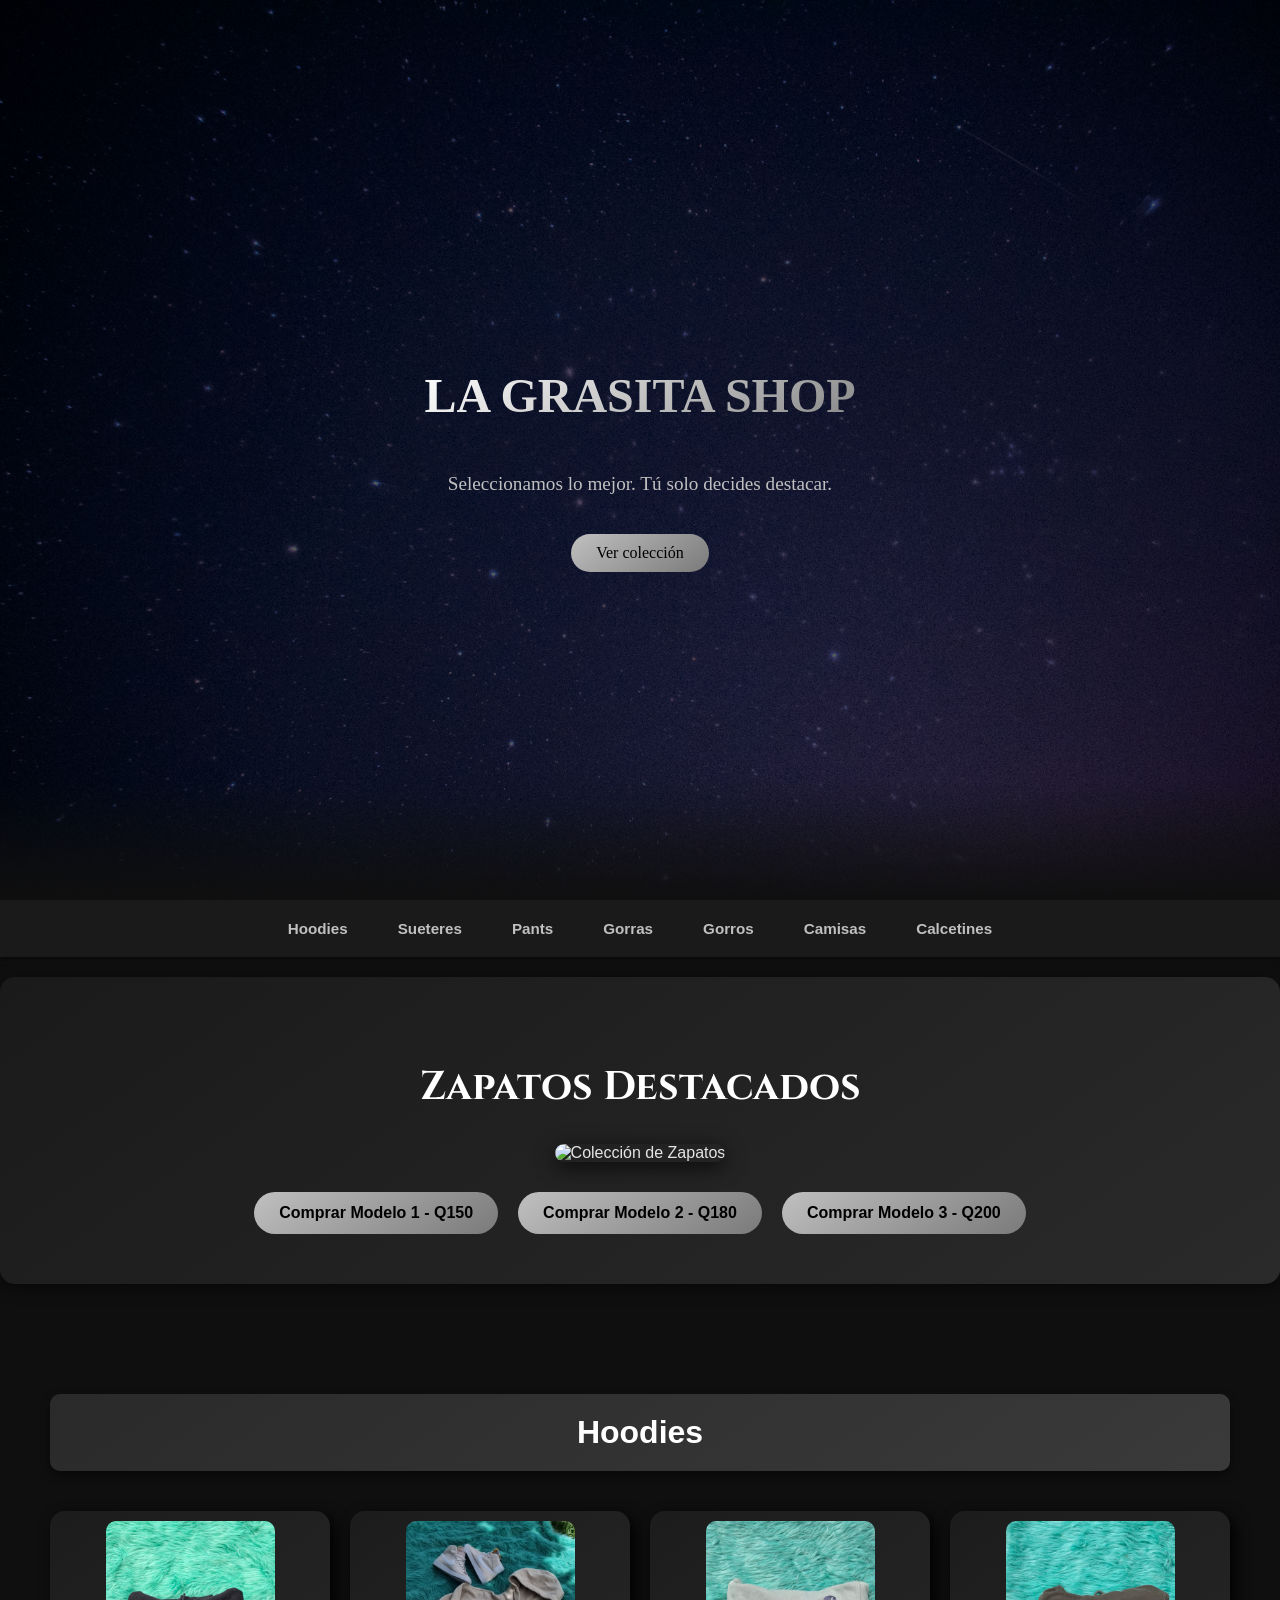
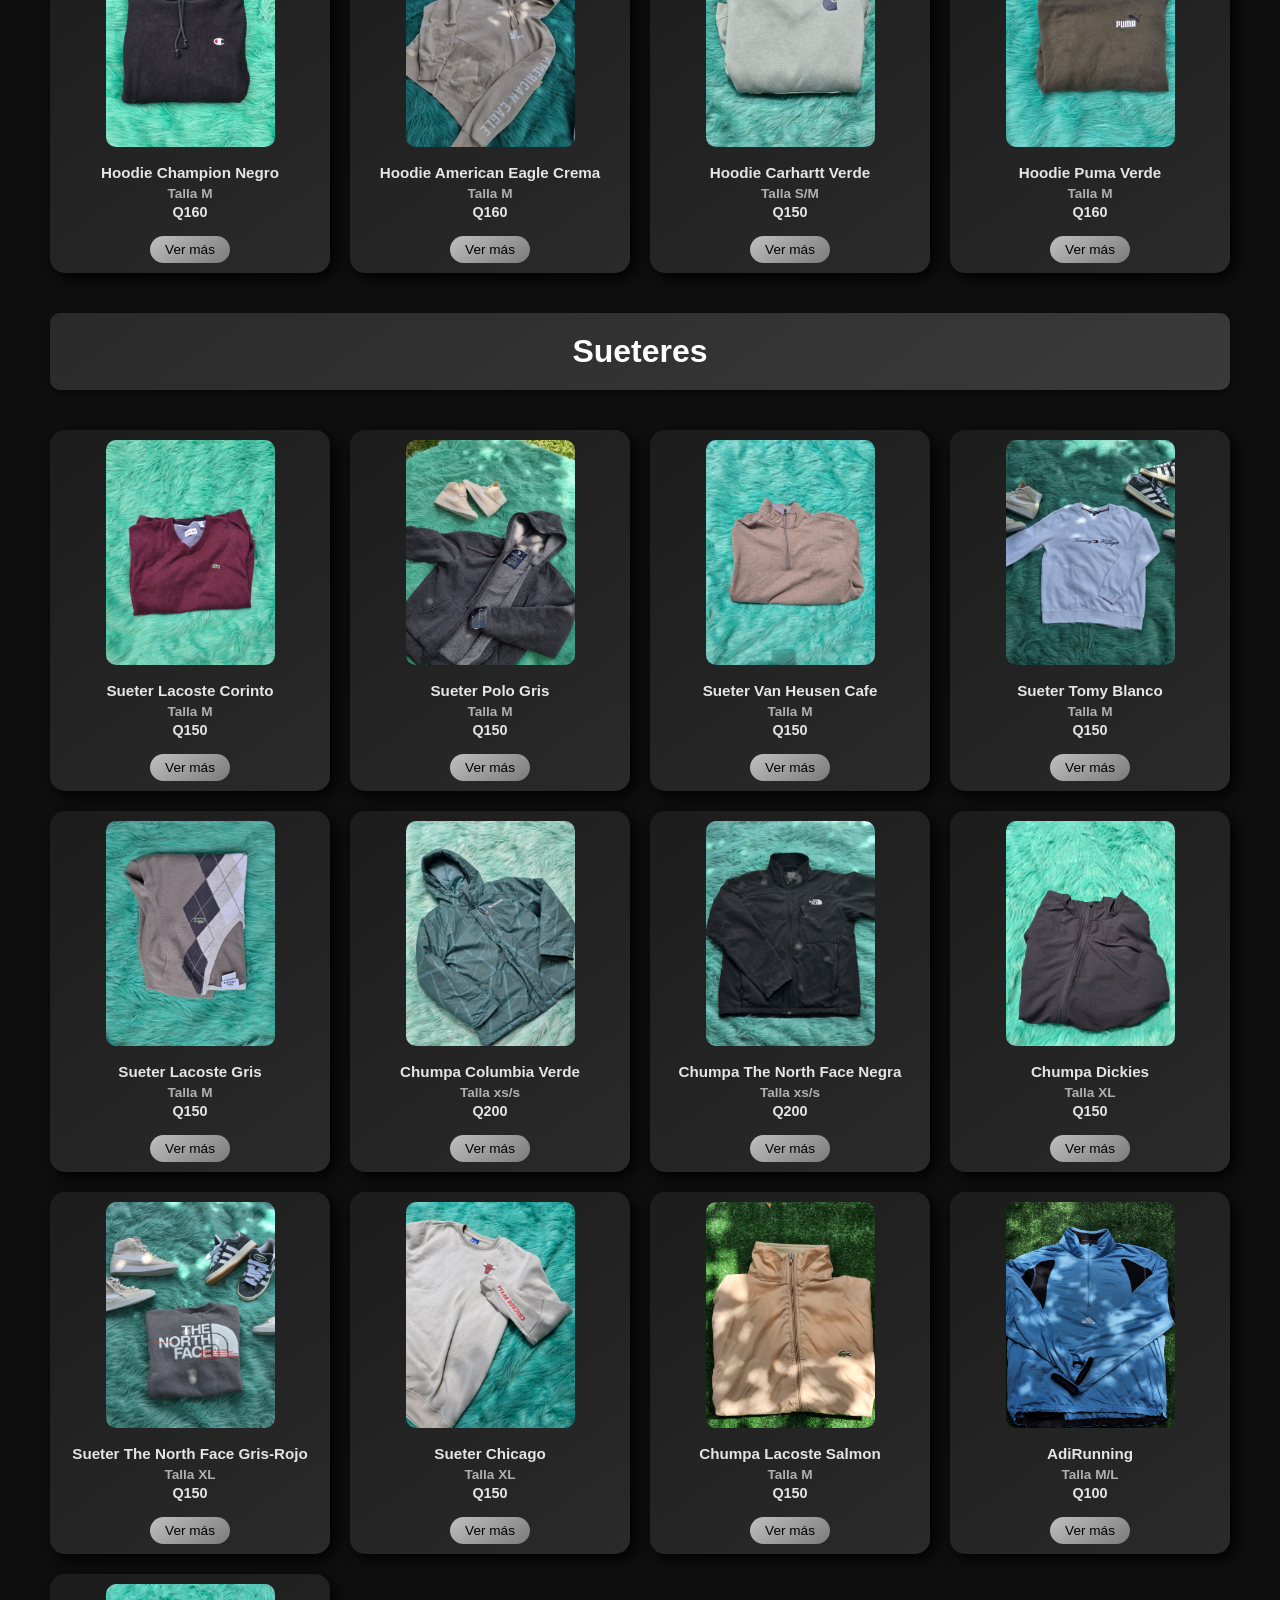
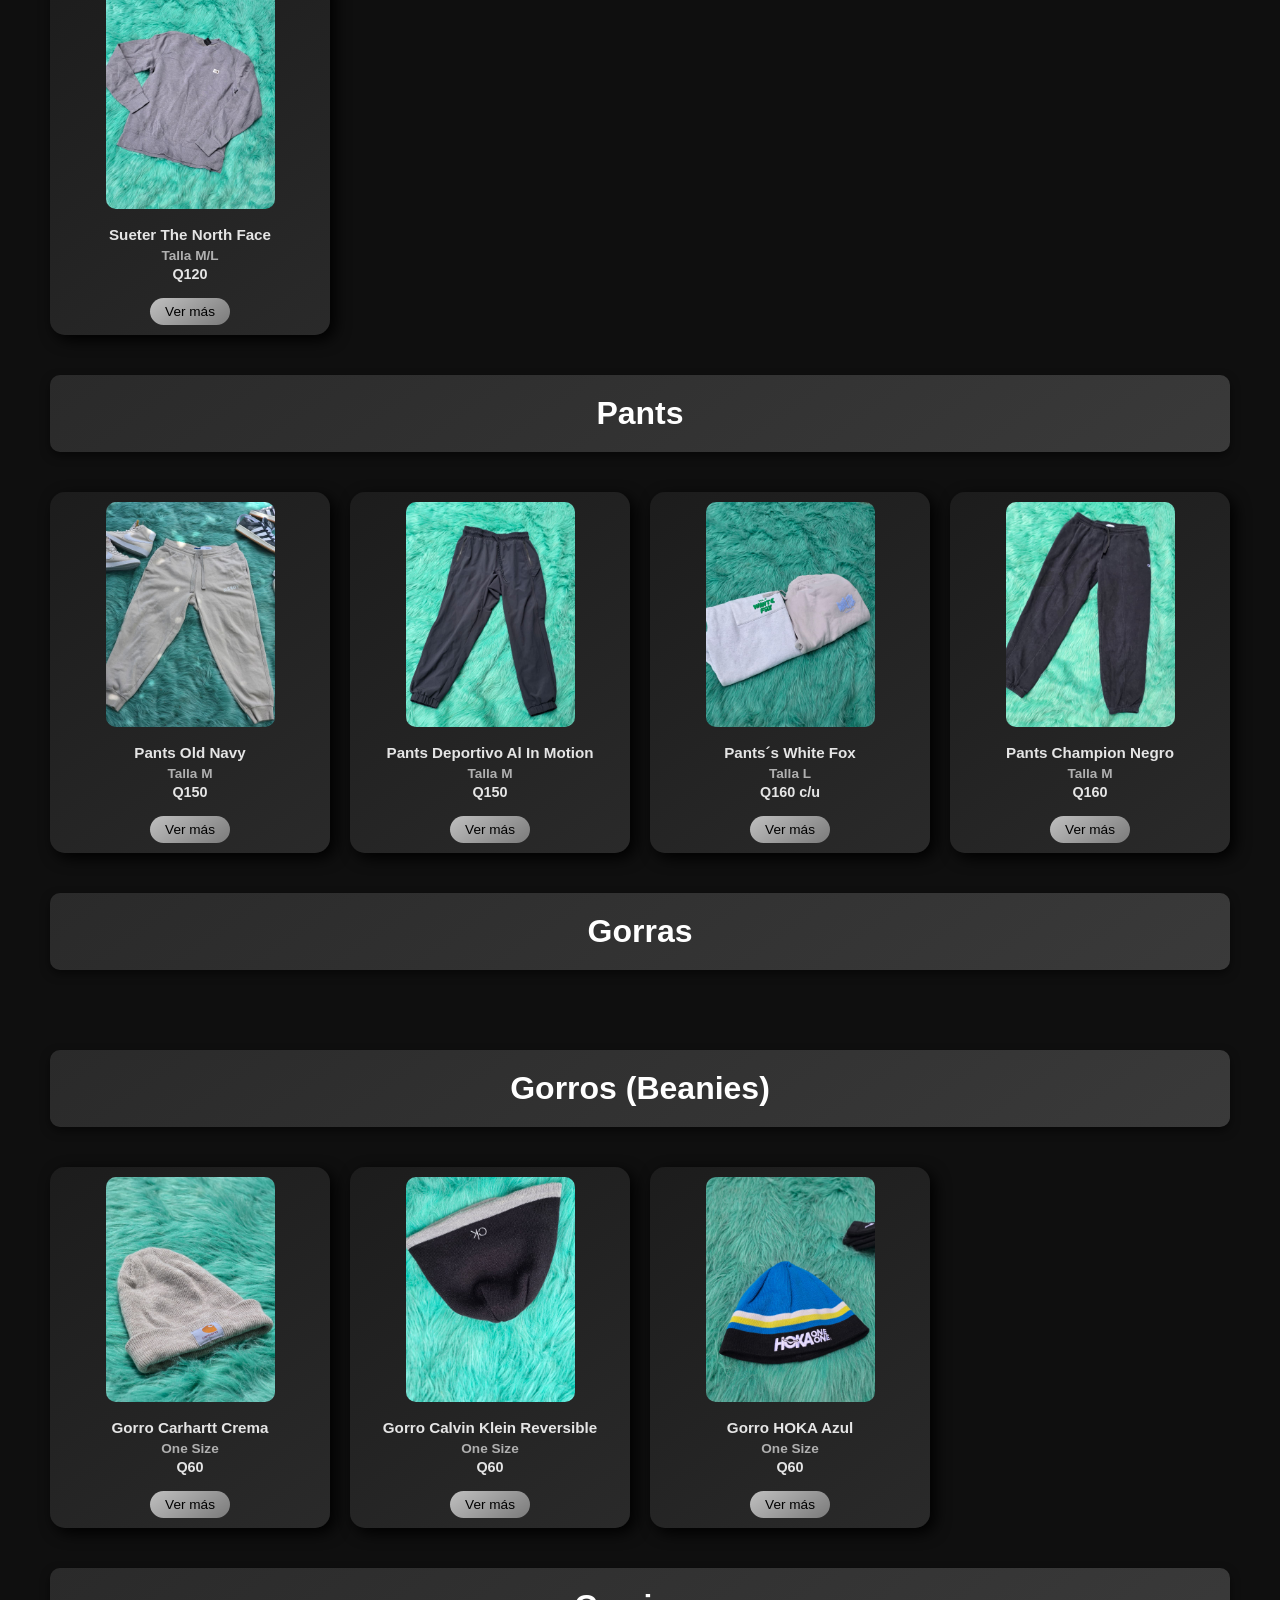
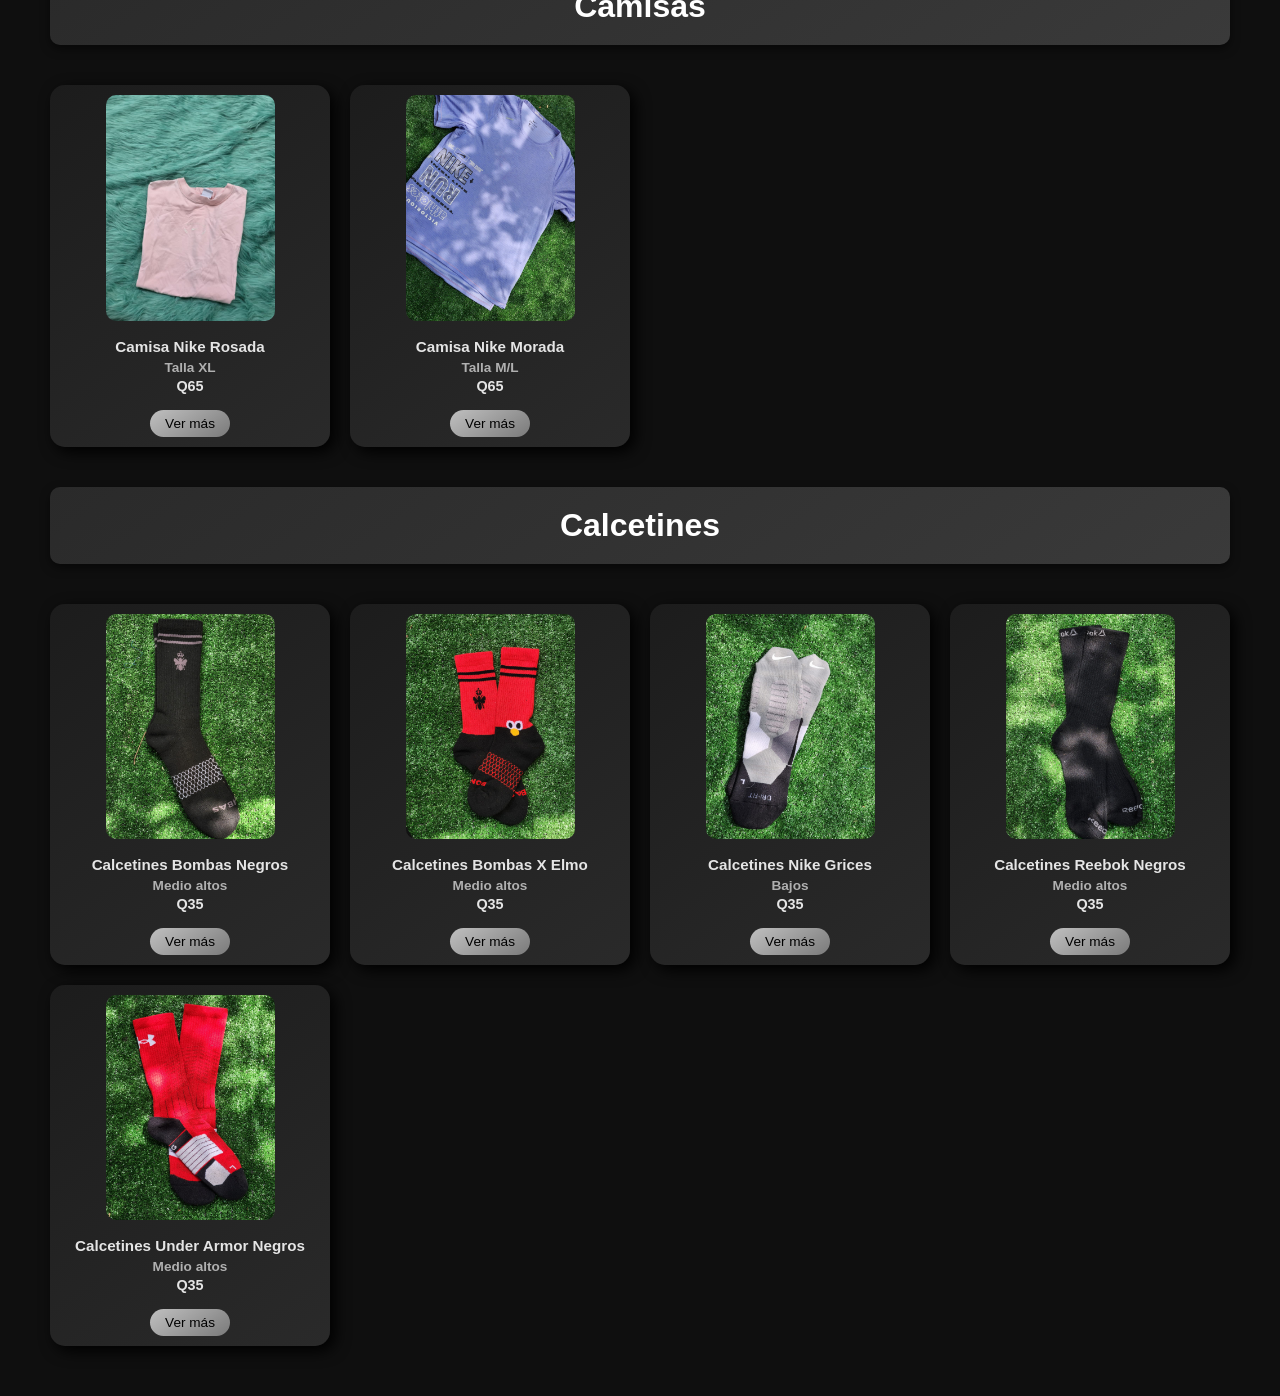
==== index.html @ 4253d36c "Update index.html" ====
<!DOCTYPE html>
  <html lang="es">
  <head>
    <meta charset="UTF-8">
    <meta name="viewport" content="width=device-width, initial-scale=1.0">
    <title>Grasita J&E</title>
    <link rel="stylesheet" href="Styles.css">
    <script src="script.js"></script>
  </head>
  <body>

    <!-- PORTADA -->
    <section class="hero fade-in">
      <h1>LA GRASITA SHOP</h1>
      <p class="slogan">Seleccionamos lo mejor. Tú solo decides destacar.</p>
      <a href="#catalogo" class="btn">Ver colección</a>
    </section>

    <!-- MENÚ HORIZONTAL -->
    <nav class="menu-horizontal">
      <ul>
        <li><a href="#hoodies">Hoodies</a></li>
        <li><a href="#sueteres">Sueteres</a></li>
        <li><a href="#pants">Pants</a></li>
        <li><a href="#gorras">Gorras</a></li>
        <li><a href="#gorros">Gorros</a></li>
        <li><a href="#camisas">Camisas</a></li>
        <li><a href="#calcetines">Calcetines</a></li>
      </ul>
    </nav>

    <!-- SECCIÓN DESTACADA: ZAPATOS -->
    <section class="destacado">
      <h2>Zapatos Destacados</h2>
      <img src="Imagenes/Portada/Zapatos.jpg" alt="Colección de Zapatos">
      <div class="botones-comprar">
        <button onclick="comprar('Nike Blazer Mid 77 Next Nature(Color Crema)')">Comprar Modelo 1 - Q150</button>
        <button onclick="comprar('Adidas Campus (Color Gris)')">Comprar Modelo 2 - Q180</button>
        <button onclick="comprar('Nike Court Legacy(Color Blanco y Rojo)')">Comprar Modelo 3 - Q200</button>
      </div>
    </section>

    <!-- CATÁLOGO -->
    <section id="catalogo" class="catalogo">
      
      <!-- HOODIES -->
      <h2 id="hoodies">Hoodies</h2>
      <div class="grid">

        <div class="card fade-in">
          <img src="Imagenes/Hodies/Hodie Champion Negro1.jpg">
          <h3>Hoodie Champion Negro</h3>
          <h4>Talla M</h4>
          <p>Q160</p>
          <button onclick="abrirModal('Hoodie Champion Negro','Q220',
          ['Imagenes/Hodies/Hodie Champion Negro1.jpg','Imagenes/Hodies/Hodie Champion Negro2.jpg','Imagenes/Hodies/Hodie Champion Negro3.jpg'])">
            Ver más
          </button>
        </div>

              <div class="card fade-in">
          <img src="Imagenes/Hodies/Hodie American Eagle Crema.jpg">
          <h3>Hoodie American Eagle Crema</h3>
          <h4>Talla M</h4>
          <p>Q160</p>
          <button onclick="abrirModal('Hoodie American Eagle Crema','Q160',
          ['Imagenes/Hodies/Hodie American Eagle Crema.jpg','Imagenes/Hodies/Hodie American Eagle Crema2.jpg','Imagenes/Hodies/Hodie American Eagle Crema3.jpg'])">
            Ver más
          </button>
        </div>

        <div class="card fade-in">
          <img src="Imagenes/Hodies/Hodie Carhartt Verde1.jpg">
          <h3>Hoodie Carhartt Verde</h3>
          <h4>Talla S/M</h4>
          <p>Q150</p>
          <button onclick="abrirModal('Hoodie Carhartt Verde','Q150',
          ['Imagenes/Hodies/Hodie Carhartt Verde1.jpg','Imagenes/Hodies/Hodie Carhartt Verde2.jpg','Imagenes/Hodies/Hodie Carhartt Verde3.jpg'])">
            Ver más
          </button>
        </div>

  <div class="card fade-in">
          <img src="Imagenes/Hodies/Hodie Puma Verde1.jpg">
          <h3>Hoodie Puma Verde</h3>
          <h4>Talla M</h4>
          <p>Q160</p> 
          <button onclick="abrirModal('Hoodie Puma Verde','Q160   ',
          ['Imagenes/Hodies/Hodie Puma Verde1.jpg','Imagenes/Hodies/Hodie Puma Verde2.jpg','Imagenes/Hodies/Hodie Puma Verde3.jpg'])">
            Ver más
          </button>
        </div>

      </div>
      <!-- Sueteres -->

      <h2 id="sueteres">Sueteres</h2>
      <div class="grid">

        <div class="card fade-in">
          <img src="Imagenes/Sueteres/Sueter polo corinto1.jpg" alt="Sueter Polo Corinto">
          <h3>Sueter Lacoste Corinto</h3>
          <h4>Talla M</h4>
          <p>Q150</p>
          <button onclick="abrirModal('Sueter Lacoste Corinto','Q150',
          ['Imagenes/Sueteres/Sueter polo corinto1.jpg','Imagenes/Sueteres/Sueter polo corinto2.jpg','Imagenes/Sueteres/Sueter polo corinto3.jpg'])">
            Ver más
          </button>
        </div>
        
              <div class="card fade-in">
          <img src="Imagenes/Sueteres/Sueter Polo Gris.jpg" alt="Sueter Polo Gris">
          <h3>Sueter Polo Gris</h3>
          <h4>Talla M</h4>
          <p>Q150</p>
          <button onclick="abrirModal('Sueter Polo Gris','Q150',
          ['Imagenes/Sueteres/Sueter Polo Gris.jpg','Imagenes/Sueteres/Sueter Polo Gris2.jpg','Imagenes/Sueteres/Sueter Polo Gris3.jpg'])">
            Ver más
          </button>
        </div>

        <div class="card fade-in">
          <img src="Imagenes/Sueteres/Sueter Van Heusen Cafe1.jpg" alt="Sueter Van Heusen Cafe">
          <h3>Sueter Van Heusen Cafe</h3>
          <h4>Talla M</h4>
          <p>Q150</p>
          <button onclick="abrirModal('Sueter Van Heusen Cafe','Q150',
          ['Imagenes/Sueteres/Sueter Van Heusen Cafe1.jpg','Imagenes/Sueteres/Sueter Van Heusen Cafe2.jpg','Imagenes/Sueteres/Sueter Van Heusen Cafe3.jpg'])">
            Ver más
          </button>
        </div>

              <div class="card fade-in">
          <img src="Imagenes/Sueteres/Sueter Tomy Blanco.jpg" alt="Sueter Tomy Blanco">
          <h3>Sueter Tomy Blanco</h3>
          <h4>Talla M</h4>
          <p>Q150</p>
          <button onclick="abrirModal('Sueter Tomy Blanco','Q150',
          ['Imagenes/Sueteres/Sueter Tomy Blanco.jpg','Imagenes/Sueteres/Sueter Tomy Blanco2.jpg','Imagenes/Sueteres/Sueter Tomy Blanco3.jpg'])">
            Ver más
          </button>
        </div>

            <div class="card fade-in">
          <img src="Imagenes/Sueteres/Sueter Lacoste Gris1.jpg" alt="Sueter Lacoste Gris">
          <h3>Sueter Lacoste Gris</h3>
          <h4>Talla M</h4>
          <p>Q150</p>
          <button onclick="abrirModal('Sueter Lacoste Gris','Q220',
          ['Imagenes/Sueteres/Sueter Lacoste Gris1.jpg','Imagenes/Sueteres/Sueter Lacoste gris2.jpg','Imagenes/Sueteres/Sueter Lacoste Gris3.jpg'])">
            Ver más
          </button>
        </div>

        <div class="card fade-in">
          <img src="Imagenes/Sueteres/Chumpa Columbia Verde1.jpg" alt="Chumpa Columbia Verde">
          <h3>Chumpa Columbia Verde</h3>
          <h4>Talla xs/s</h4>
          <p>Q200</p>
          <button onclick="abrirModal('Chumpa Columbia Verde','Q200',
          ['Imagenes/Sueteres/Chumpa Columbia Verde1.jpg','Imagenes/Sueteres/Chumpa Columbia Verde2.jpg','Imagenes/Sueteres/Chumpa Columbia Verde3.jpg'])">
            Ver más
          </button>
        </div>

              <div class="card fade-in">
          <img src="Imagenes/Sueteres/Chumpa The Nort Face Negra1.jpg" alt="Chumpa The North Face Negra">
          <h3>Chumpa The North Face Negra</h3>
          <h4>Talla xs/s</h4>
          <p>Q200</p>
          <button onclick="abrirModal('Chumpa The North Face Negra','Q200',
          ['Imagenes/Sueteres/Chumpa The Nort Face Negra1.jpg','Imagenes/Sueteres/Chumpa The Nort Face Negra2.jpg','Imagenes/Sueteres/Chumpa The Nort Face Negra3.jpg'])">
            Ver más
          </button>
        </div>


              <div class="card fade-in">
          <img src="Imagenes/Sueteres/Chumpa Dickies.jpg" alt="chumpa Dickies">
          <h3>Chumpa Dickies</h3>
          <h4>Talla XL</h4>
          <p>Q150</p>
          <button onclick="abrirModal('Chumpa Dickies','Q150',
          ['Imagenes/Sueteres/Chumpa Dickies.jpg','Imagenes/Sueteres/Chumpa Dickies negra2.jpg','Imagenes/Sueteres/Chumpa Dickies negra3.jpg'])">
            Ver más
          </button>
        </div>

                    <div class="card fade-in">
          <img src="Imagenes/Sueteres/Sueter The North Face Gris-Rojo1.jpg" alt="Sueter The North Face Gris-Rojo">
          <h3>Sueter The North Face Gris-Rojo</h3>
          <h4>Talla XL</h4>
          <p>Q150</p>
          <button onclick="abrirModal('Sueter The North Face Gris-Rojo','Q150',
          ['Imagenes/Sueteres/Sueter The North Face Gris-Rojo1.jpg','Imagenes/Sueteres/Sueter The North Face Gris-Rojo2.jpg','Imagenes/Sueteres/Sueter The North Face Gris-Rojo3.jpg'])">
            Ver más
          </button>
        </div>

        <div class="card fade-in">
          <img src="Imagenes/Sueteres/Sueter Chicago1 .jpg" alt="Sueter chicago">
          <h3>Sueter Chicago</h3>
          <h4>Talla XL</h4>
          <p>Q150</p>
          <button onclick="abrirModal('Sueter Chicago','Q150',
          ['Imagenes/Sueteres/Sueter Chicago1 .jpg','Imagenes/Sueteres/Sueter chicago2.jpg','Imagenes/Sueteres/Sueter chicago3.jpg'])">
            Ver más
          </button>
        </div>

        <div class="card fade-in">
          <img src="Imagenes/Sueteres/Chumpa Lacoste Salmon1.jpg" alt="Chumpa Lacoste Salmon">
          <h3>Chumpa Lacoste Salmon</h3>
          <h4>Talla M</h4>
          <p>Q150</p>
          <button onclick="abrirModal('Chumpa Lacoste Salmon','Q150',
          ['Imagenes/Sueteres/Chumpa Lacoste Salmon1.jpg','Imagenes/Sueteres/Chumpa Lacoste Salmon2.jpg','Imagenes/Sueteres/Chumpa Lacoste Salmon3.jpg'])">
            Ver más
          </button>
        </div>

        <div class="card fade-in">
          <img src="Imagenes/Sueteres/Chumpa Adidas Celeste1.jpg" alt="Chumpa Adidas Celeste">
          <h3>AdiRunning</h3>
          <h4>Talla M/L</h4>
          <p>Q100</p>
          <button onclick="abrirModal('Chumpa Adidas Celeste','Q150',
          ['Imagenes/Sueteres/Chumpa Adidas Celeste1.jpg','Imagenes/Sueteres/Chumpa Adidas Celeste2.jpg','Imagenes/Sueteres/Chumpa Adidas Celeste3.jpg'])">
            Ver más
          </button>
        </div>        

        <div class="card fade-in">
          <img src="Imagenes/Sueteres/Sueter The North Face Gris1.jpg" alt="Sueter The North Face">
          <h3>Sueter The North Face</h3>
          <h4>Talla M/L</h4>
          <p>Q120</p>
          <button onclick="abrirModal('Sueter The North Face','Q120',
          ['Imagenes/Sueteres/Sueter The North Face Gris1.jpg','Imagenes/Sueteres/Sueter The North Face Gris2.jpg','Imagenes/Sueteres/Sueter The North Face Gris3.jpg'])">
            Ver más
          </button>
        </div>
      </div>

      

      <!-- PANTS -->
      <h2 id="pants">Pants</h2>
      <div class="grid">

              <div class="card fade-in">
          <img src="Imagenes/Pants/Pants Old Navy1.jpg">
          <h3>Pants Old Navy</h3>
          <h4>Talla M</h4>
          <p>Q150</p>
          <button onclick="abrirModal('Pants Old Navy','Q150',
          ['Imagenes/Pants/Pants Old Navy1.jpg','Imagenes/Pants/Pants Old Navy2.jpg','Imagenes/Pants/Pants Old Navy3.jpg'])">
            Ver más
          </button>
        </div>

        <div class="card fade-in">
          <img src="Imagenes/Pants/pants deportivo Al in Motion Negro1.jpg">
          <h3>Pants Deportivo Al In Motion </h3>
          <h4>Talla M</h4>
          <p>Q150</p>
          <button onclick="abrirModal('Motion Fit Pants','Q180',
          ['Imagenes/Pants/pants deportivo Al in Motion Negro1.jpg','Imagenes/Pants/Pants Deportivo Al In Motion Negro2.jpg','Imagenes/Pants/Pants Deportivo Al In Motion Negro3.jpg'])">
            Ver más
          </button>
        </div>

        <div class="card fade-in">
          <img src="Imagenes/Pants/Pants´s White Fox1.jpg">
          <h3>Pants´s White Fox</h3>
          <h4>Talla L</h4>
          <p>Q160 c/u</p>
          <button onclick="abrirModal('Motion Fit Pants','Q180',
          ['Imagenes/Pants/Pants´s White Fox1.jpg','Imagenes/Pants/Pants´s White Fox2.jpg','Imagenes/Pants/Pants´s White Fox3.jpg'])">
            Ver más
          </button>
        </div>

        <div class="card fade-in">
          <img src="Imagenes/Pants/Pants Champion Negro1.jpg">
          <h3>Pants Champion Negro</h3>
          <h4>Talla M</h4>
          <p>Q160</p>
          <button onclick="abrirModal('Pants Champion Negro','Q160',
          ['Imagenes/Pants/Pants Champion Negro1.jpg','Imagenes/Pants/Pants Champion Negro2.jpg','Imagenes/Hodies/Hodie Champion Negro3.jpg'])">
            Ver más
          </button>
        </div>

      </div>

      <!-- GORRAS -->
      <h2 id="gorras">Gorras</h2>
      <div class="grid">

      </div>

      <!-- GORROS (BEANIES) -->
      <h2 id="gorros">Gorros (Beanies)</h2>
      <div class="grid">

        <div class="card fade-in">
          <img src="Imagenes/Gorros/Gorro Carhartt Crema1.jpg">
          <h3>Gorro Carhartt Crema</h3>
          <h4>One Size</h4>
          <p>Q60</p>
          <button onclick="abrirModal('Gorro Carhartt Crema','Q60',
          ['Imagenes/Gorros/Gorro Carhartt Crema1.jpg','Imagenes/Gorros/Gorro Carhartt Crema2.jpg','Imagenes/Gorros/Gorro Carhartt Crema3.jpg'])">
            Ver más
          </button>
        </div>

              <div class="card fade-in">
          <img src="Imagenes/Gorros/Gorro Calvin Clein Reversible1.jpg">
          <h3>Gorro Calvin Klein Reversible</h3>
          <h4>One Size</h4>
          <p>Q60</p>
          <button onclick="abrirModal('Gorro Calvin Klein Reversible','Q60',
          ['Imagenes/Gorros/Gorro Calvin Clein Reversible1.jpg','Imagenes/Gorros/Gorro Calvin Clein Reversible2.jpg','Imagenes/Gorros/Gorro Calvin Clein Reversible3.jpg'])">
            Ver más
          </button>
        </div>

              <div class="card fade-in">
          <img src="Imagenes/Gorros/Gorro HOKA Azul1.jpg">
          <h3>Gorro HOKA Azul</h3>
          <h4>One Size</h4>
          <p>Q60</p>
          <button onclick="abrirModal('Gorro HOKA Azul','Q60',
          ['Imagenes/Gorros/Gorro HOKA Azul1.jpg','Imagenes/Gorros/Gorro HOKA azul2.jpg','Imagenes/Gorros/Gorro HOKA azul3.jpg'])">
            Ver más
          </button>
        </div>

      </div>

      <!-- CAMISAS -->
      <h2 id="camisas">Camisas</h2>
      <div class="grid">

        <div class="card fade-in">
          <img src="Imagenes/Camisas/Camisa Nike Rosada1.jpg">
          <h3>Camisa Nike Rosada</h3>
          <h4>Talla XL</h4>
          <p>Q65</p>
          <button onclick="abrirModal('Camisa Nike Rosada','Q65',
          ['Imagenes/Camisas/Camisa Nike Rosada1.jpg','Imagenes/Camisas/Camisa Nike Rosada2.jpg','Imagenes/Camisas/Camisa Nike Rosada3.jpg'])">
            Ver más
          </button>
        </div>

        <div class="card fade-in">
          <img src="Imagenes/Camisas/Camisa Nike Morada1.jpg">
          <h3>Camisa Nike Morada</h3>
          <h4>Talla M/L</h4>
          <p>Q65</p>
          <button onclick="abrirModal('Camisa Nike Morada','Q65',
          ['Imagenes/Camisas/Camisa Nike Morada1.jpg','Imagenes/Camisas/Camisa Nike Morada2.jpg','Imagenes/Camisas/Camisa Nike Morada3.jpg'])">
            Ver más
          </button>
        </div>      

      </div>


      <!-- CALCETINES -->
      <h2 id="calcetines">Calcetines</h2>
      <div class="grid">

        <div class="card fade-in">
          <img src="Imagenes/Calcetines/Calcetines Bombas Negros1.jpg">
          <h3>Calcetines Bombas Negros</h3>
          <h4>Medio altos</h4>
          <p>Q35</p>
          <button onclick="abrirModal('Calcetines Bombas Negros','Q35',
          ['Imagenes/Calcetines/Calcetines Bombas Negros1.jpg','Imagenes/Calcetines/Calcetines Bombas Negros2.jpg','Imagenes/Calcetines/Calcetines Bombas Negros3.jpg'])">
            Ver más
          </button>
        </div>

        <div class="card fade-in">
          <img src="Imagenes/Calcetines/Calcetines Bombas Rojos1.jpg">
          <h3>Calcetines Bombas X Elmo</h3>
          <h4>Medio altos</h4>
          <p>Q35</p>
          <button onclick="abrirModal('Calcetines Bombas Rojos','Q35',
          ['Imagenes/Calcetines/Calcetines Bombas Rojos1.jpg','Imagenes/Calcetines/Calcetines Bombas Rojos2.jpg','Imagenes/Calcetines/Calcetines Bombas Rojos3.jpg'])">
            Ver más
          </button>
        </div>

        <div class="card fade-in">
          <img src="Imagenes/Calcetines/Calcetines Nike Grices1.jpg ">
          <h3>Calcetines Nike Grices</h3>
          <h4>Bajos</h4>
          <p>Q35</p>
          <button onclick="abrirModal('Calcetines Nike Grices','Q35',
          ['Imagenes/Calcetines/Calcetines Nike Grices1.jpg','Imagenes/Calcetines/Calcetines Nike Grices2.jpg','Imagenes/Calcetines/Calcetines Nike Grices3.jpg'])">
            Ver más
          </button>
        </div>

        <div class="card fade-in">
          <img src="Imagenes/Calcetines/Calcetines Reebok Negros1.jpg">
          <h3>Calcetines Reebok Negros</h3>
          <h4>Medio altos</h4>
          <p>Q35</p>
          <button onclick="abrirModal('Calcetines Reebok Negros','Q35',
          ['Imagenes/Calcetines/Calcetines Reebok Negros1.jpg','Imagenes/Calcetines/Calcetines Reebok Negros2.jpg','Imagenes/Calcetines/Calcetines Reebok Negros3.jpg'])">
            Ver más
          </button>
        </div>
        
        <div class="card fade-in">
          <img src="Imagenes/Calcetines/Calcetines Under Armor Negros1.jpg">
          <h3>Calcetines Under Armor Negros</h3>
          <h4>Medio altos</h4>
          <p>Q35</p>
          <button onclick="abrirModal('Calcetines Under Armor Negros','Q35',
          ['Imagenes/Calcetines/Calcetines Under Armor Negros1.jpg','Imagenes/Calcetines/Calcetines Under Armor Negros2.jpg','Imagenes/Calcetines/Calcetines Under Armor Negros3.jpg'])">
            Ver más
          </button>
        </div>      

      </div>

    </section>

    <!-- MODAL -->
    <div id="modal" class="modal">
      <div class="modal-content">

        <span class="cerrar" onclick="cerrarModal()">&times;</span>

        <div class="mage-container">
          <button id="prevBtn" class="nav-btn">&lt;</button>
          <img id="imgPrincipal" class="img-principal">
          <button id="nextBtn" class="nav-btn">&gt;</button>
        </div>

        <div id="galeria" class="galeria"></div>

        <h2 id="nombreProducto"></h2>
        <p id="precioProducto"></p>

        <button id="btnComprar">Comprar</button>

      </div>
    </div>

    <script src="script.js"></script>
  </body>
  </html>
---- Styles.css ----
@import url('https://fonts.googleapis.com/css2?family=Cinzel:wght@400;700&display=swap');

html {
  scroll-behavior: smooth;
}

body {
  margin: 0;
  font-family: Arial, sans-serif;
  background: #0f0f0f;
  color: #e5e5e5;
}

/* PORTADA */
.hero {
  position: relative;
  height: 100vh;
  background: linear-gradient(rgba(0, 0, 0, 0.6), rgba(0, 0, 0, 0.6)), url('Portada/Fondo3.jpg') no-repeat;
  background-size: cover;
  background-position: center;
  background-attachment: fixed;
  display: flex;
  flex-direction: column;
  justify-content: center;
  align-items: center;
  color: #fff;
  text-align: center;
}

.hero::after {
  content: "";
  position: absolute;
  bottom: 0;
  left: 0;
  width: 100%;
  height: 120px;
  background: linear-gradient(to bottom, rgba(15, 15, 15, 0), rgba(15, 15, 15, 1));
  pointer-events: none;
}

.hero h1 {
  font-size: 3rem;
  font-family: 'lobster', serif;
  background: linear-gradient(145deg, #ffffff, #888888);
  background-clip: text;
  -webkit-background-clip: text;
  -webkit-text-fill-color: transparent;
}

.slogan {
  font-size: 1.2rem;
  font-family: 'lobster', serif;
  color: #c0c0c0;
  margin-top: 10px;
}

@media (max-width: 768px) {
  .hero h1 {
    font-size: 2rem;
  }

  .slogan {
    font-size: 1rem;
  }
}

@media (max-width: 480px) {
  .hero h1 {
    font-size: 1.5rem;
  }

  .slogan {
    font-size: 0.9rem;
  }
}

.btn {
  margin-top: 20px;
  padding: 10px 25px;
  font-family: 'lobster', serif;
  background: linear-gradient(145deg, #c0c0c0, #7a7a7a);
  color: black;
  text-decoration: none;
  border-radius: 25px;
}

/* CATÁLOGO */
.catalogo {
  padding: 50px;
}

.catalogo h2 {
  margin: 40px 0;
  padding: 20px 0;
  background: linear-gradient(145deg, #2a2a2a, #3a3a3a);
  color: #ffffff;
  text-align: center;
  font-size: 2rem;
  font-weight: bold;
  border-radius: 10px;
  box-shadow: 0 4px 10px rgba(0,0,0,0.5);
}

/* GRID */
.grid {
  display: grid;
  grid-template-columns: repeat(4, minmax(200px, 1fr));
  gap: 20px;
}

/* 2 columnas en tablets */
@media (max-width: 900px) {
  .grid {
    grid-template-columns: repeat(2, minmax(150px, 1fr));
  }

  .catalogo {
    padding: 30px 20px;
  }

  .catalogo h2 {
    margin: 30px 0;
    font-size: 1.5rem;
    padding: 15px 0;
  }
}

/* 1 columna en pantallas pequeñas */
@media (max-width: 600px) {
  .grid {
    grid-template-columns: repeat(2, 1fr);
    gap: 15px;
  }

  .catalogo {
    padding: 20px 15px;
  }

  .catalogo h2 {
    font-size: 1.3rem;
    margin: 20px 0;
  }
}

/* TARJETAS */
.card {
  background: linear-gradient(145deg, #1c1c1c, #2a2a2a);
  padding: 10px;
  border-radius: 15px;
  text-align: center;
  box-shadow: 5px 5px 15px #000;
  transition: 0.3s;
  cursor: pointer;
}

.card:hover {
  transform: translateY(-5px) scale(1.02);
  box-shadow: 0 0 15px rgba(192,192,192,0.4);
}

.card img {
  width: 65%;
  border-radius: 10px;
  margin-bottom: 8px;
}

.card h3 {
  margin: 5px 0;
  font-size: 0.95rem;
}

.card h4 {
  margin: 3px 0;
  font-size: 0.85rem;
  color: #b0b0b0;
}

.card p {
  margin: 3px 0 8px 0;
  font-size: 0.9rem;
  font-weight: bold;
}

.card button {
  margin-top: 8px;
  padding: 6px 15px;
  border: none;
  background: linear-gradient(145deg, #c0c0c0, #7a7a7a);
  border-radius: 20px;
  cursor: pointer;
  font-size: 0.85rem;
  transition: transform 0.2s;
}

.card button:active {
  transform: scale(0.95);
}

@media (max-width: 768px) {
  .card {
    padding: 8px;
  }

  .card img {
    width: 70%;
    margin-bottom: 6px;
  }

  .card h3 {
    font-size: 0.9rem;
    margin: 3px 0;
  }

  .card h4 {
    font-size: 0.8rem;
    margin: 2px 0;
  }

  .card p {
    margin: 2px 0 6px 0;
    font-size: 0.85rem;
  }

  .card button {
    padding: 5px 12px;
    font-size: 0.8rem;
  }
}

/* MODAL */
.modal {
  display: none;
  position: fixed;
  z-index: 999;
  left: 0;
  top: 0;
  width: 100%;
  height: 100%;
  background: rgba(0,0,0,0.85);
}

.modal-content {
  background: #1a1a1a;
  margin: 5% auto;
  padding: 20px;
  width: 90%;
  max-width: 500px;
  border-radius: 15px;
  text-align: center;
  max-height: 80vh;
  overflow-y: auto;
}

@media (max-width: 768px) {
  .modal-content {
    width: 95%;
    margin: 10% auto;
    padding: 15px;
    max-height: 85vh;
  }
}

.cerrar {
  float: right;
  font-size: 25px;
  cursor: pointer;
  transition: color 0.2s;
}

.cerrar:hover {
  color: #c0c0c0;
}

@media (max-width: 768px) {
  .cerrar {
    font-size: 20px;
  }
}

.img-principal {
  width: 100%;
  border-radius: 10px;
}

.image-container {
  position: relative;
  display: inline-block;
}

.nav-btn {
  position: absolute;
  top: 50%;
  transform: translateY(-50%);
  background: rgba(0,0,0,0.5);
  color: white;
  border: none;
  padding: 10px;
  cursor: pointer;
  font-size: 20px;
  border-radius: 50%;
  transition: background 0.2s;
}

.nav-btn:hover {
  background: rgba(0,0,0,0.8);
}

#prevBtn {
  left: 10px;
}

#nextBtn {
  right: 10px;
}

@media (max-width: 768px) {
  .nav-btn {
    padding: 7px;
    font-size: 16px;
  }

  #prevBtn {
    left: 5px;
  }

  #nextBtn {
    right: 5px;
  }
}

/* GALERÍA */
.galeria {
  display: flex;
  gap: 10px;
  margin-top: 10px;
  flex-wrap: wrap;
  justify-content: center;
}

.galeria img {
  width: 30%;
  border-radius: 10px;
  cursor: pointer;
  opacity: 0.7;
  transition: opacity 0.2s;
}

.galeria img:hover {
  opacity: 1;
}

@media (max-width: 768px) {
  .galeria {
    gap: 8px;
  }

  .galeria img {
    width: 40%;
  }
}

/* BOTÓN MODAL */
#btnComprar {
  margin-top: 15px;
  padding: 10px 25px;
  border: none;
  background: linear-gradient(145deg, #c0c0c0, #7a7a7a);
  border-radius: 25px;
  cursor: pointer;
  font-weight: bold;
  transition: transform 0.2s;
  font-size: 1rem;
}

#btnComprar:active {
  transform: scale(0.95);
}

@media (max-width: 768px) {
  #btnComprar {
    padding: 8px 20px;
    font-size: 0.95rem;
  }
}

/* ANIMACIÓN */

button::before {
  height: 100%;
}
.fade-in {
  opacity: 0;
  transform: translateY(20px);
  animation: fadeIn 1s ease forwards;
}

@keyframes fadeIn {
  to {
    opacity: 1;
    transform: translateY(0);
  }
}

/* MENÚ HORIZONTAL */
.menu-horizontal {
  background: #1a1a1a;
  padding: 10px 0;
  text-align: center;
  box-shadow: 0 2px 5px rgba(0,0,0,0.5);
  overflow-x: auto;
}

.menu-horizontal ul {
  list-style: none;
  padding: 0;
  margin: 0;
  display: flex;
  justify-content: center;
  gap: 20px;
  flex-wrap: wrap;
}

.menu-horizontal li {
  display: inline;
  white-space: nowrap;
}

.menu-horizontal a {
  color: #c0c0c0;
  text-decoration: none;
  font-weight: bold;
  padding: 10px 15px;
  border-radius: 5px;
  transition: background 0.3s;
  display: inline-block;
  font-size: 0.95rem;
}

.menu-horizontal a:hover {
  background: #2a2a2a;
  color: #ffffff;
}

/* Media query para móviles */
@media (max-width: 768px) {
  .menu-horizontal ul {
    gap: 10px;
  }

  .menu-horizontal a {
    padding: 8px 12px;
    font-size: 0.85rem;
  }
}

/* SECCIÓN DESTACADA */
.destacado {
  padding: 50px 20px;
  text-align: center;
  background: linear-gradient(145deg, #1a1a1a, #2a2a2a);
  margin: 20px 0;
  border-radius: 15px;
  box-shadow: 0 4px 15px rgba(0,0,0,0.5);
}

.destacado h2 {
  font-size: 2.5rem;
  color: #ffffff;
  margin-bottom: 30px;
  font-family: 'Cinzel', serif;
}

.destacado img {
  width: 90%;
  max-width: 800px;
  border-radius: 15px;
  box-shadow: 0 5px 20px rgba(0,0,0,0.7);
  margin-bottom: 30px;
}

.botones-comprar {
  display: flex;
  justify-content: center;
  gap: 20px;
  flex-wrap: wrap;
}

.botones-comprar button {
  padding: 12px 25px;
  background: linear-gradient(145deg, #c0c0c0, #7a7a7a);
  color: black;
  border: none;
  border-radius: 25px;
  font-weight: bold;
  cursor: pointer;
  transition: transform 0.3s;
  font-size: 1rem;
}

.botones-comprar button:hover {
  transform: scale(1.05);
}

/* Media query para móviles */
@media (max-width: 768px) {
  .destacado {
    padding: 30px 15px;
    margin: 15px 0;
  }

  .destacado h2 {
    font-size: 1.8rem;
    margin-bottom: 20px;
  }

  .destacado img {
    width: 95%;
    margin-bottom: 20px;
  }

  .botones-comprar {
    gap: 10px;
  }

  .botones-comprar button {
    padding: 10px 15px;
    font-size: 0.9rem;
    flex: 1;
    min-width: 120px;
  }
}
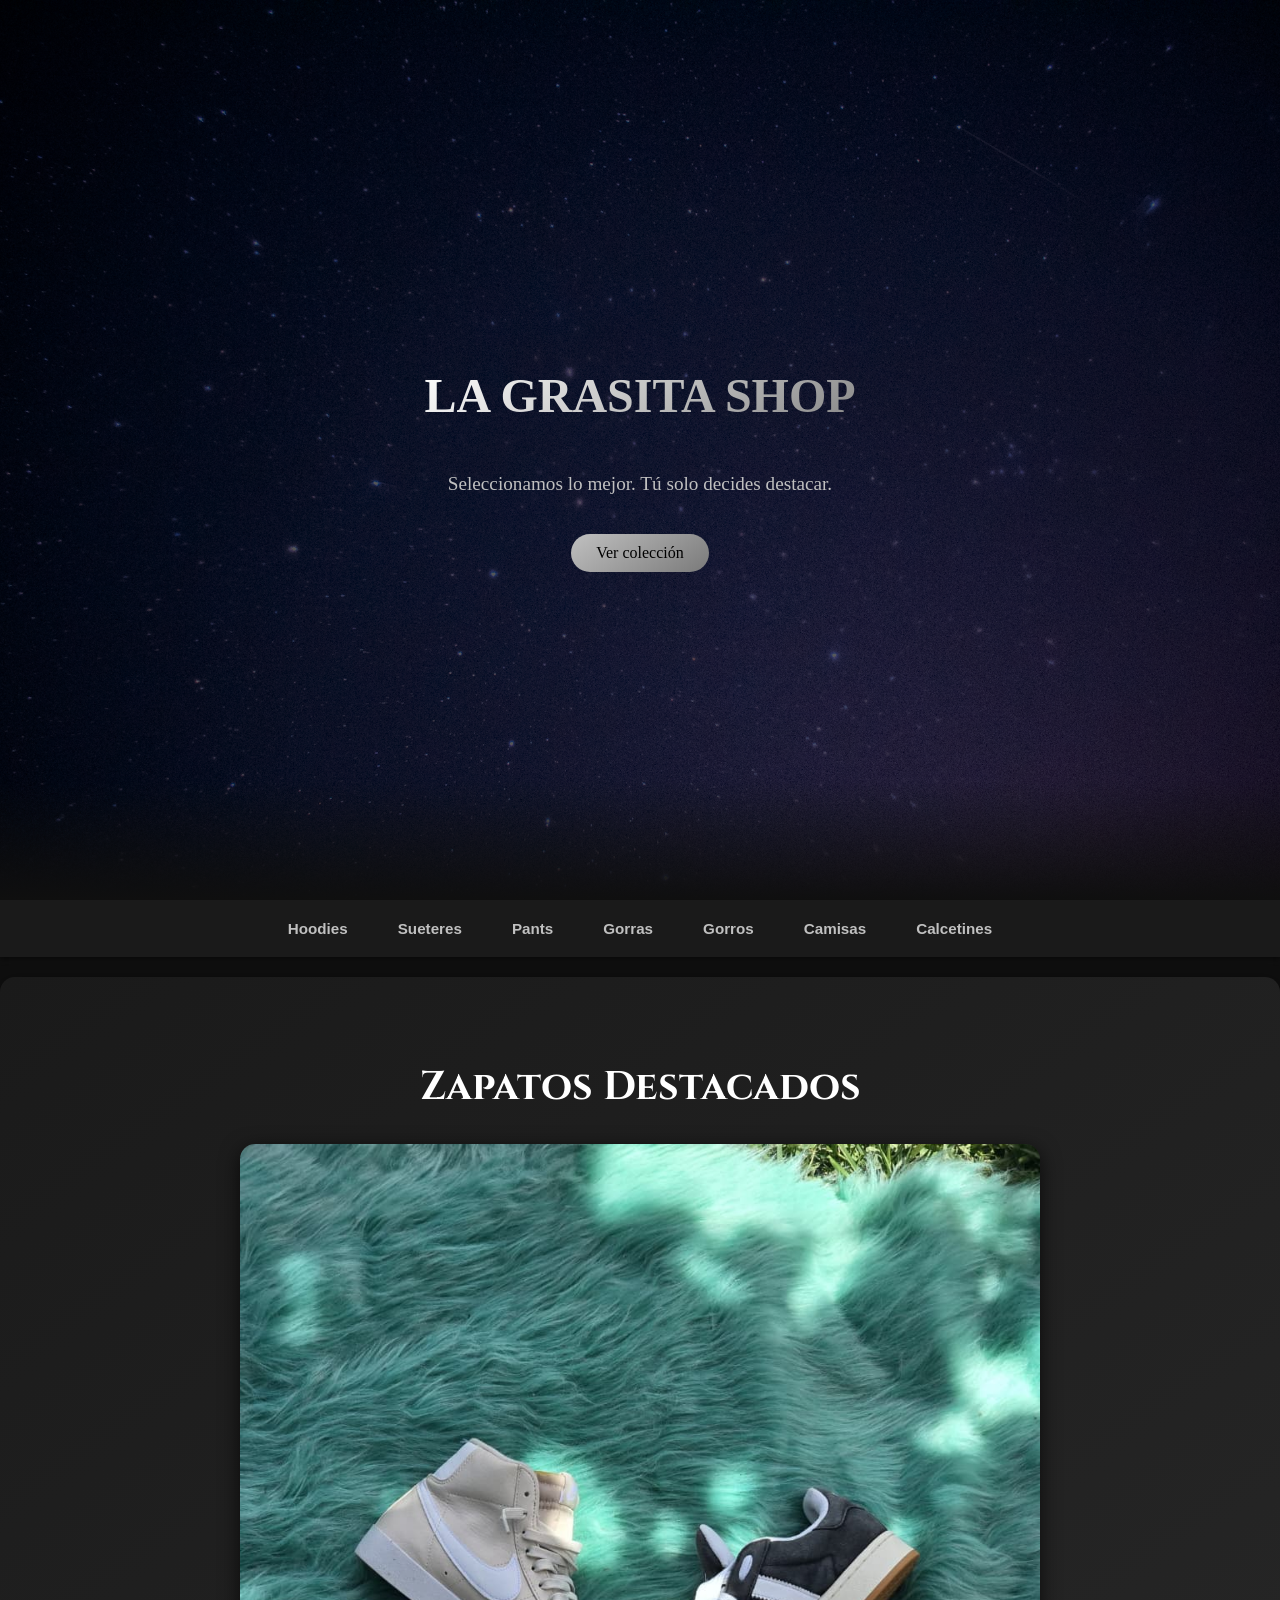
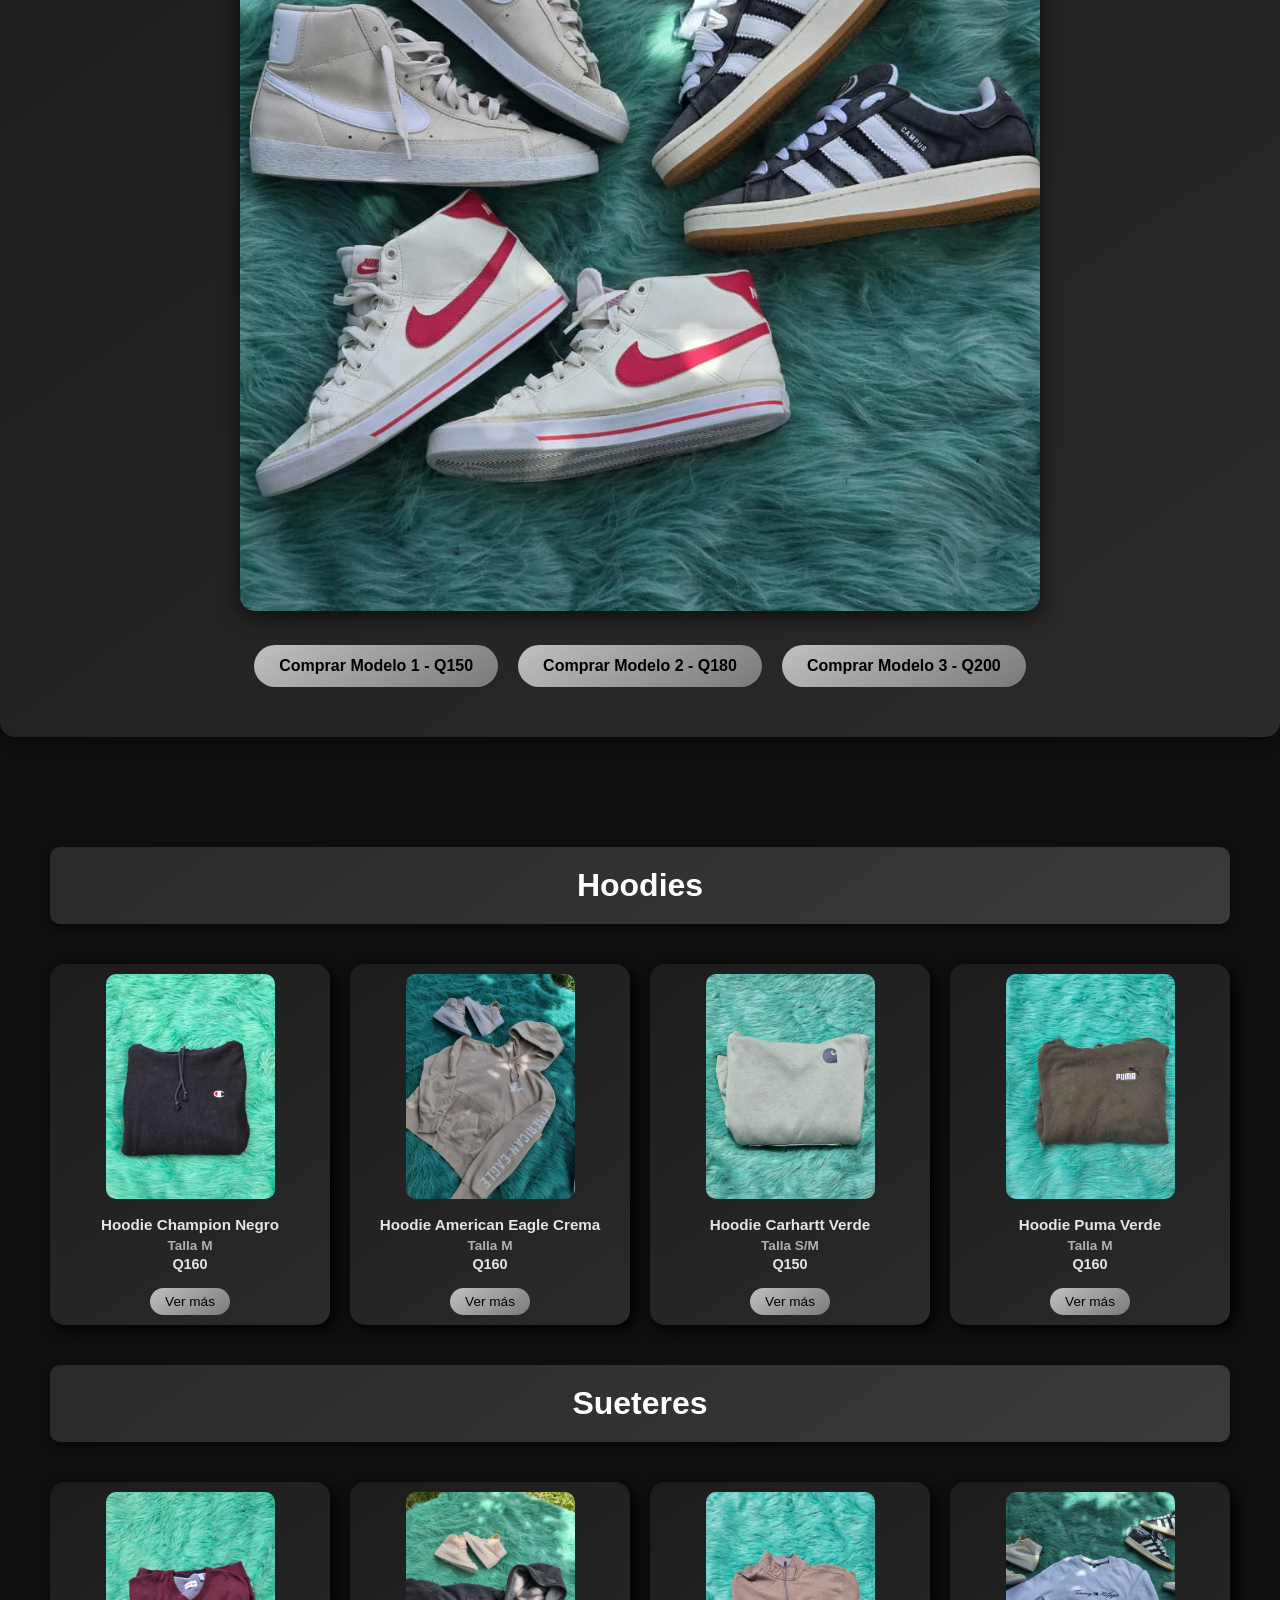
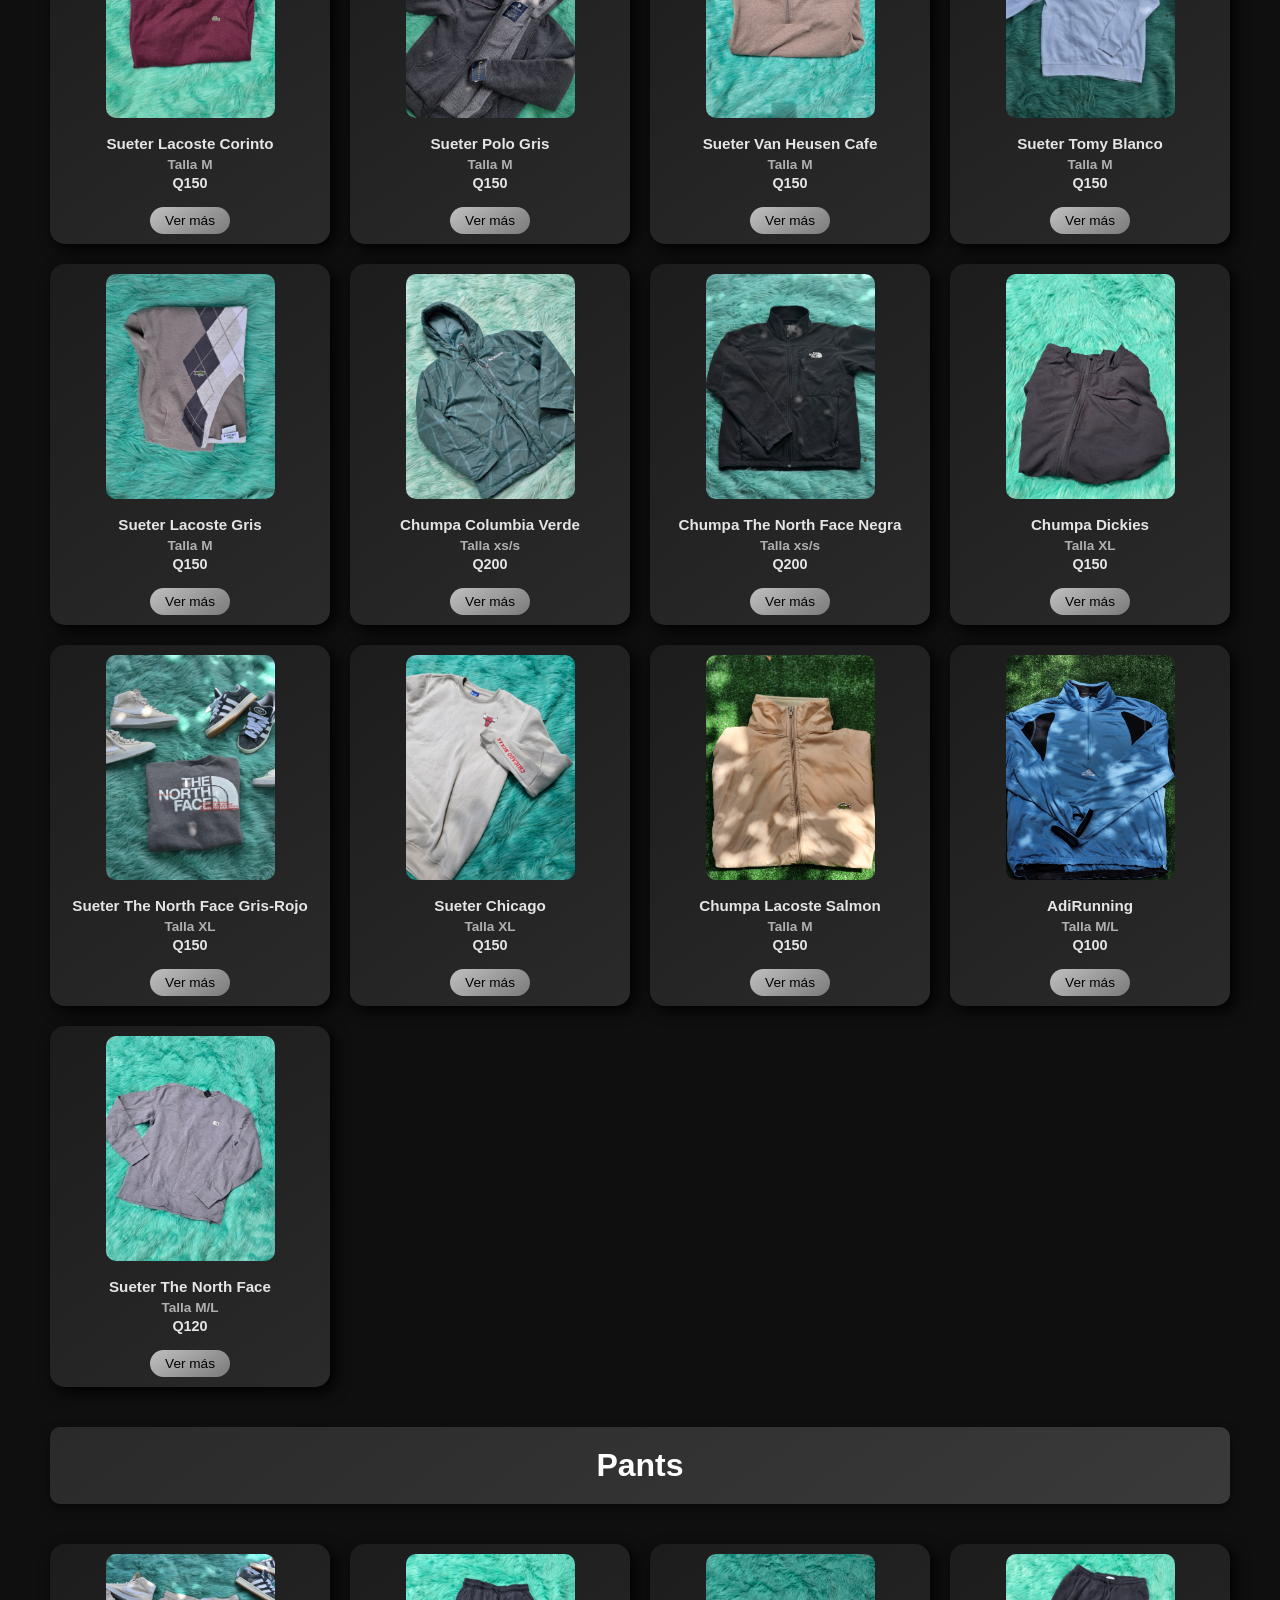
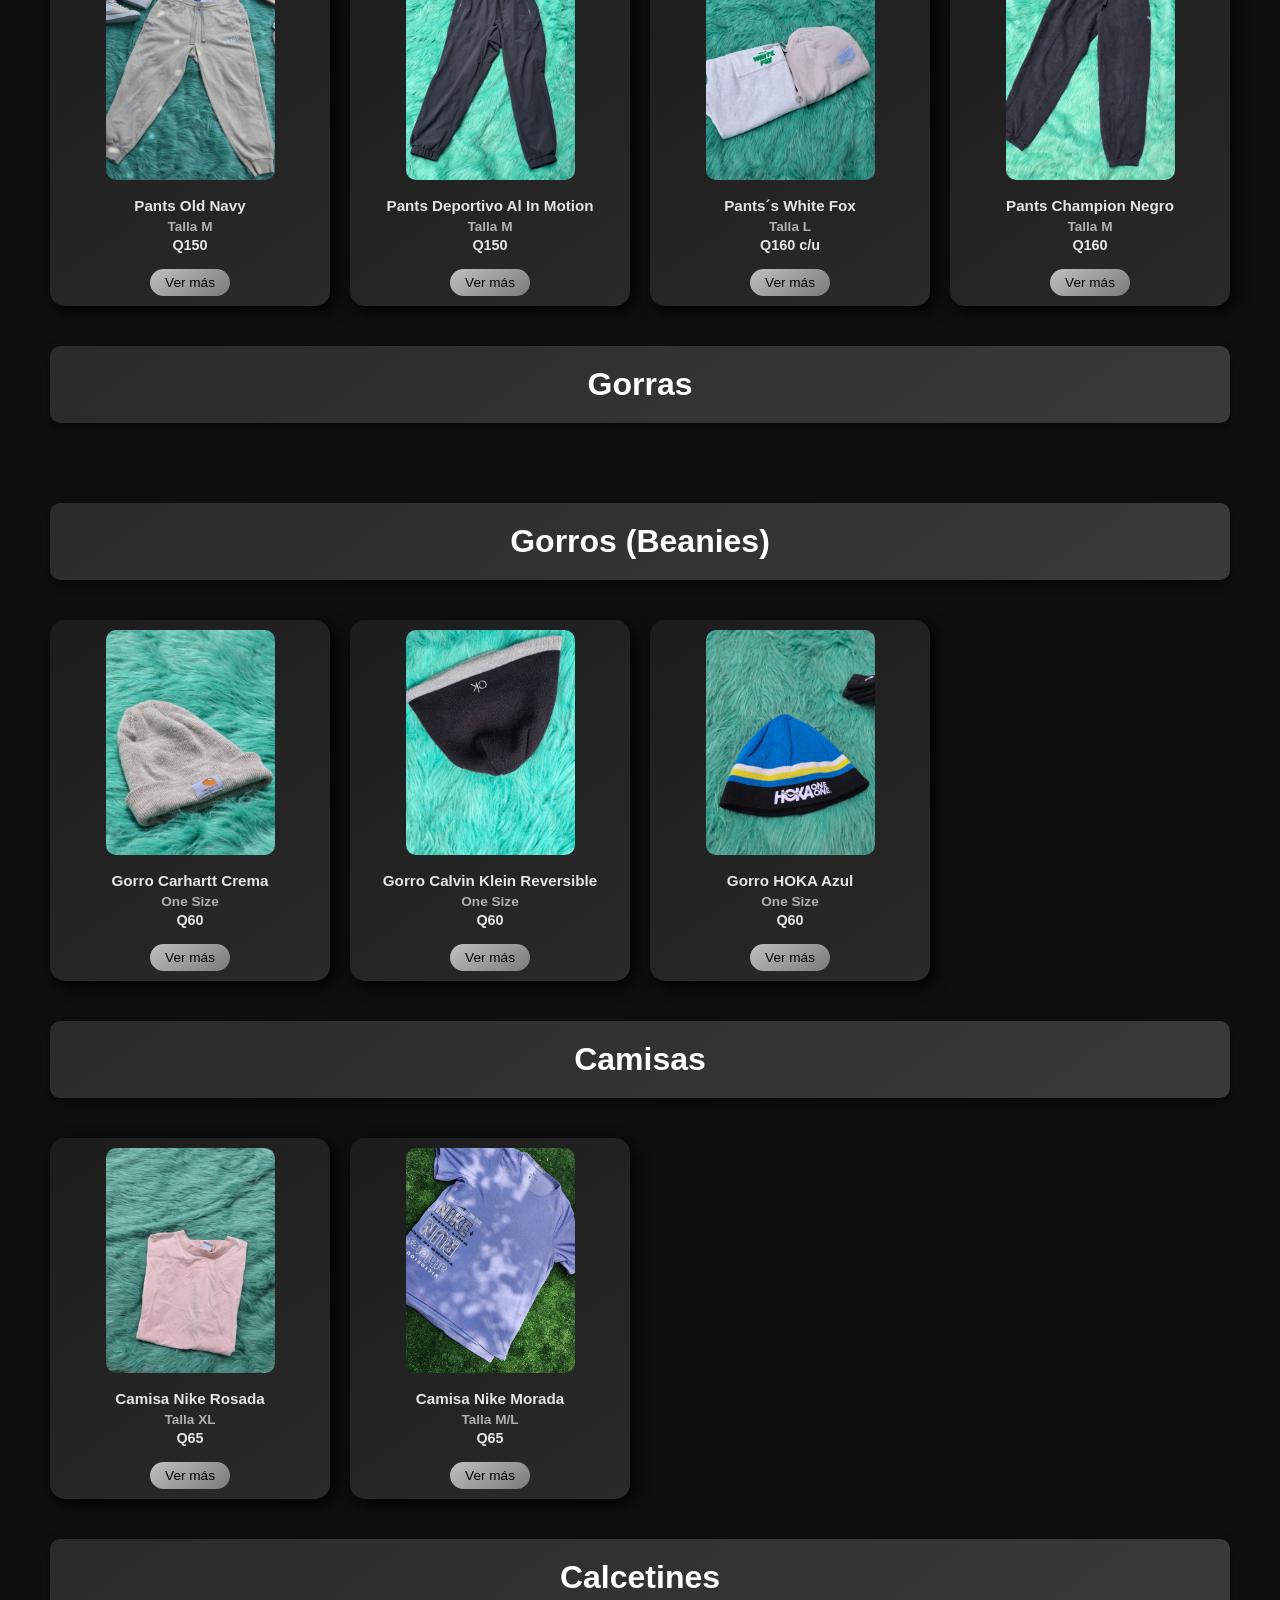
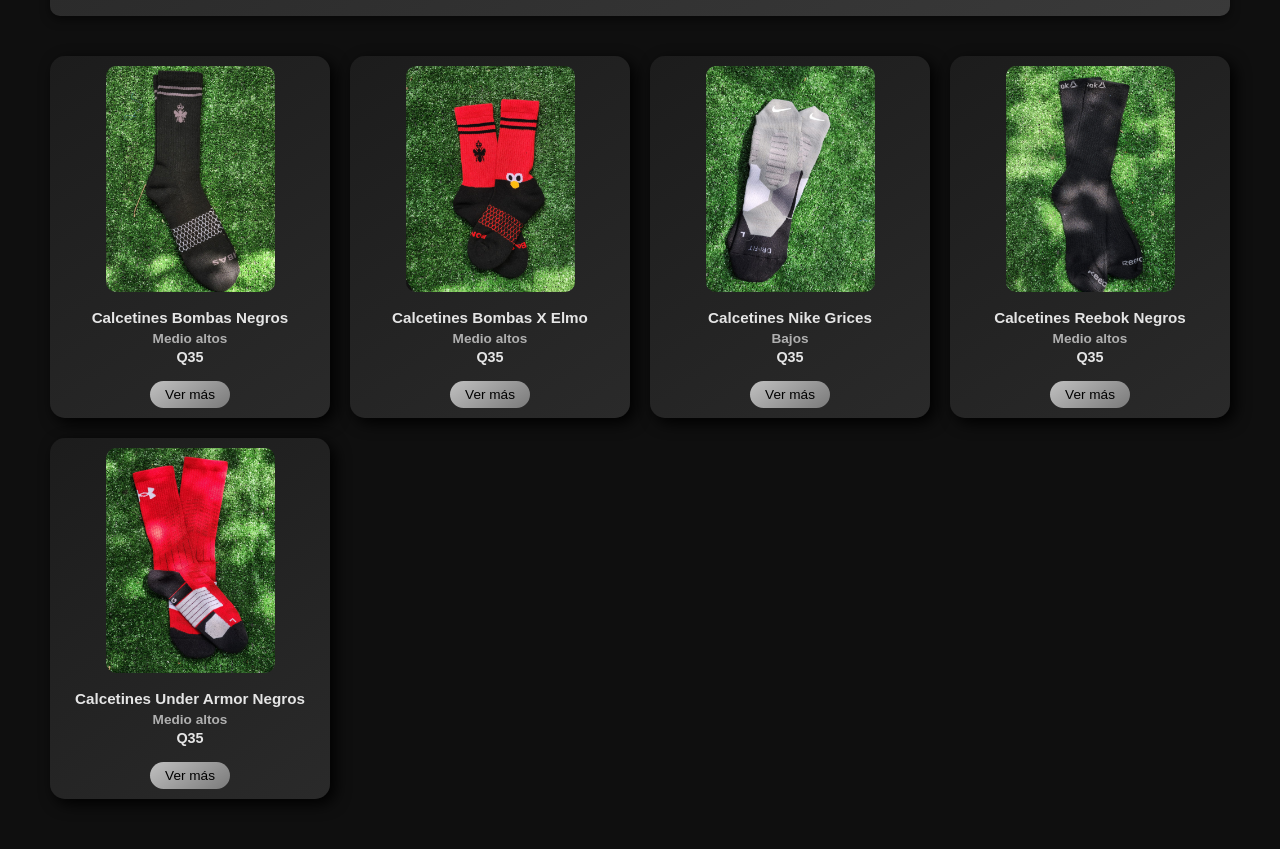
==== commit 20bede7e: "Update index.html" ====
--- a/index.html
+++ b/index.html
@@ -32,7 +32,7 @@
     <!-- SECCIÓN DESTACADA: ZAPATOS -->
     <section class="destacado">
       <h2>Zapatos Destacados</h2>
-      <img src="Imagenes/Portada/Zapatos.jpg" alt="Colección de Zapatos">
+      <img src="Portada/Zapatos.jpg" alt="Colección de Zapatos">
       <div class="botones-comprar">
         <button onclick="comprar('Nike Blazer Mid 77 Next Nature(Color Crema)')">Comprar Modelo 1 - Q150</button>
         <button onclick="comprar('Adidas Campus (Color Gris)')">Comprar Modelo 2 - Q180</button>
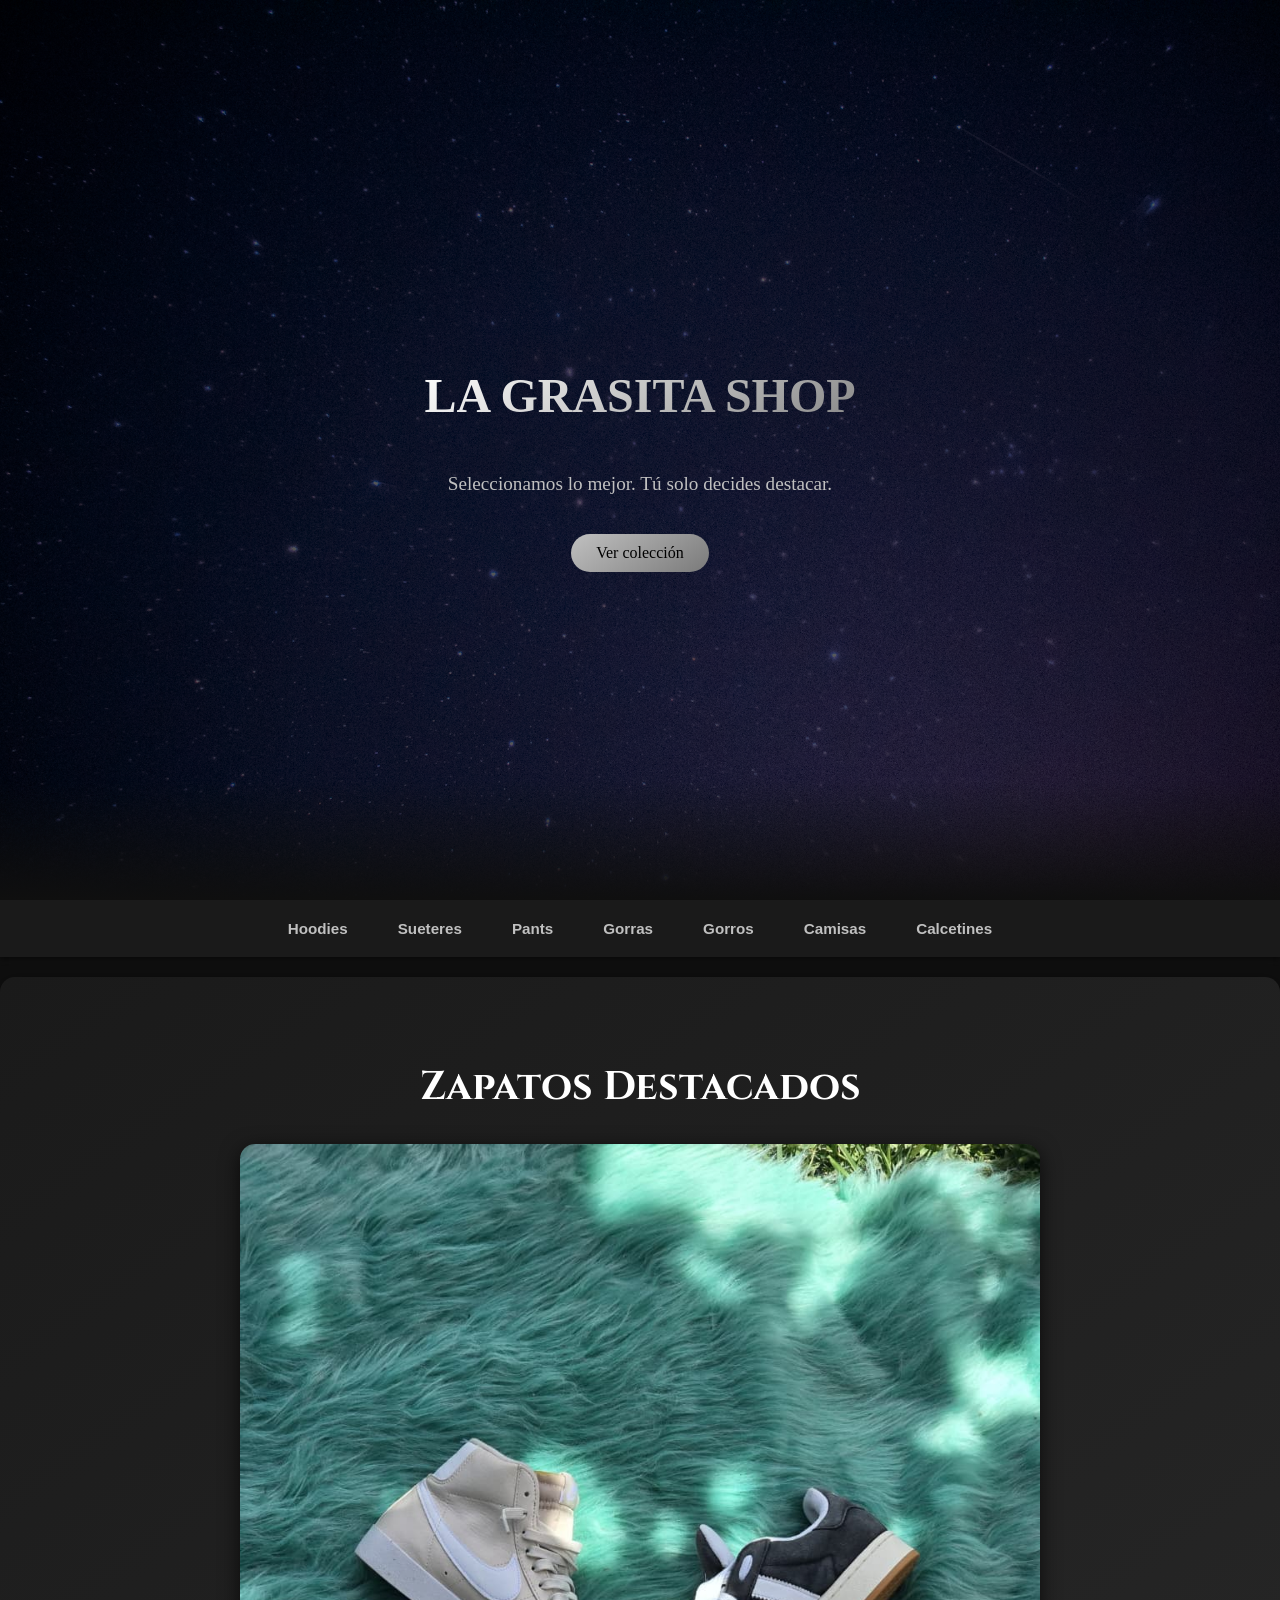
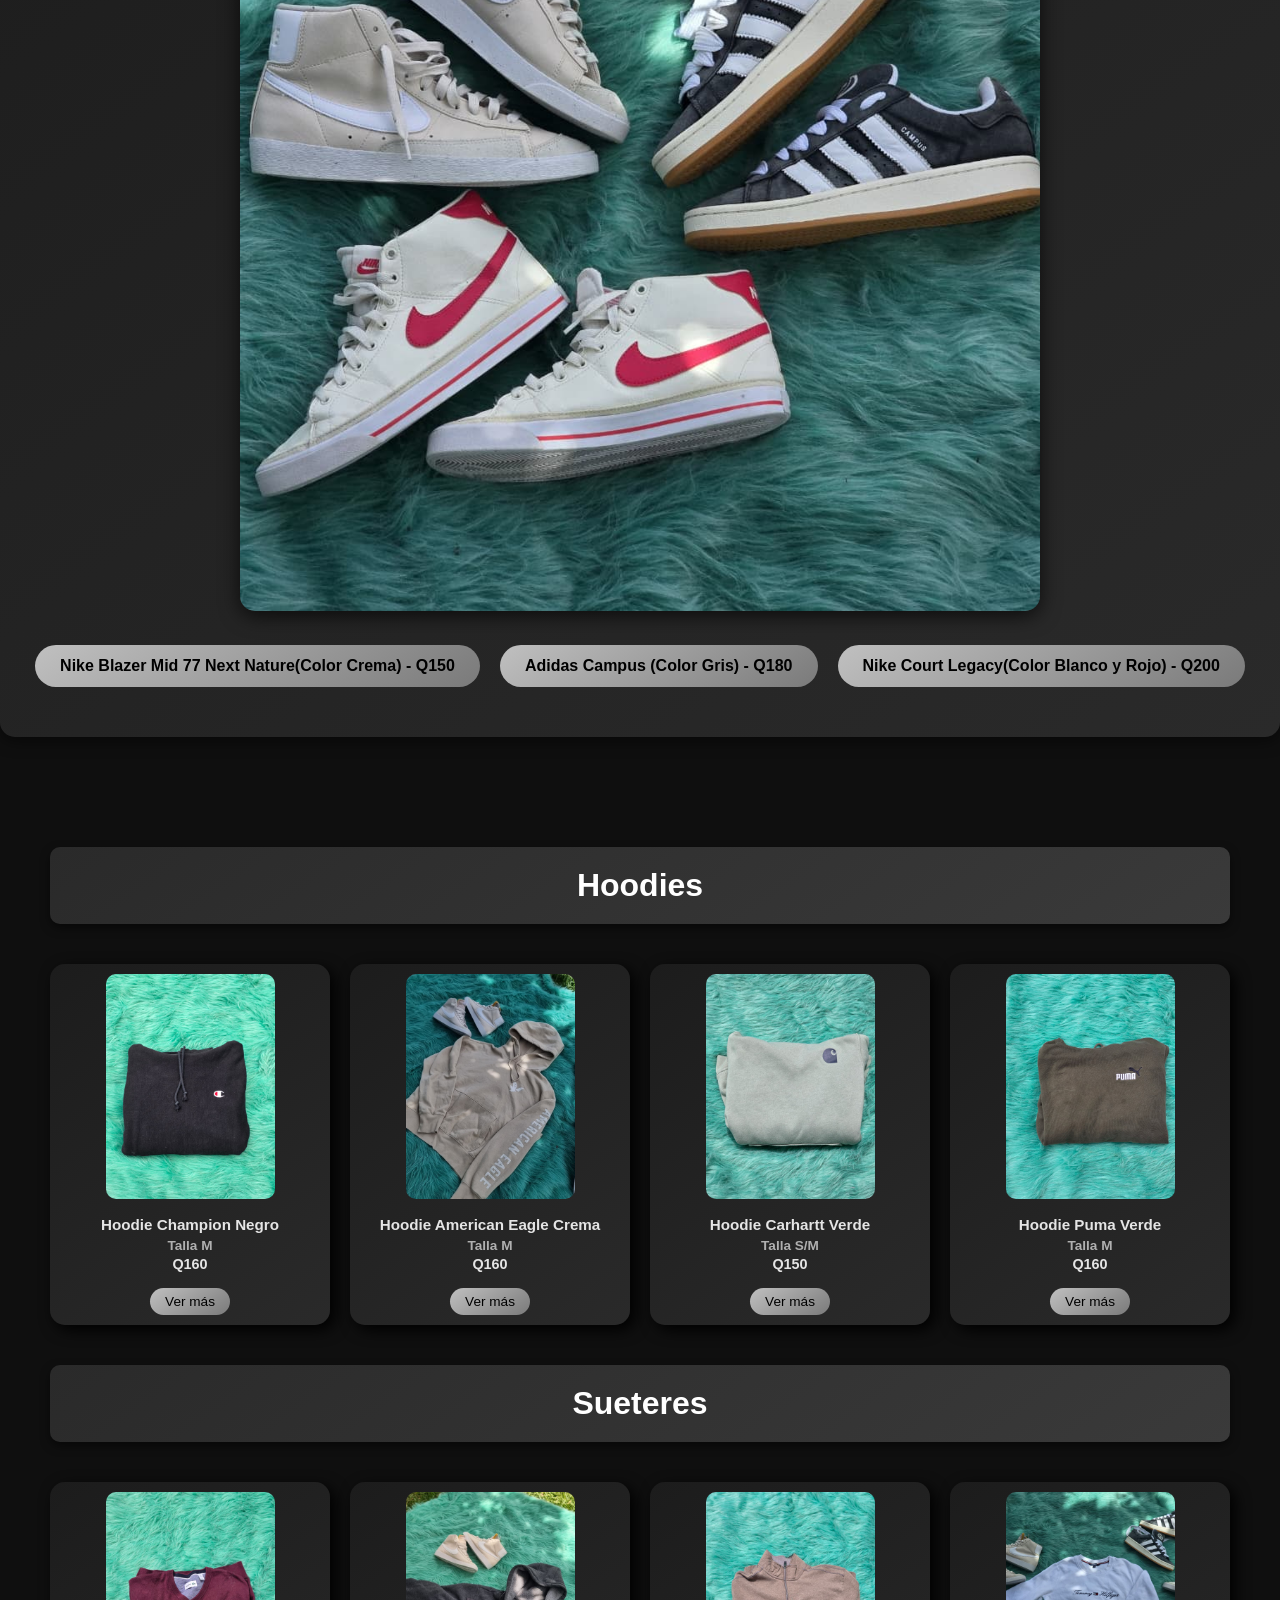
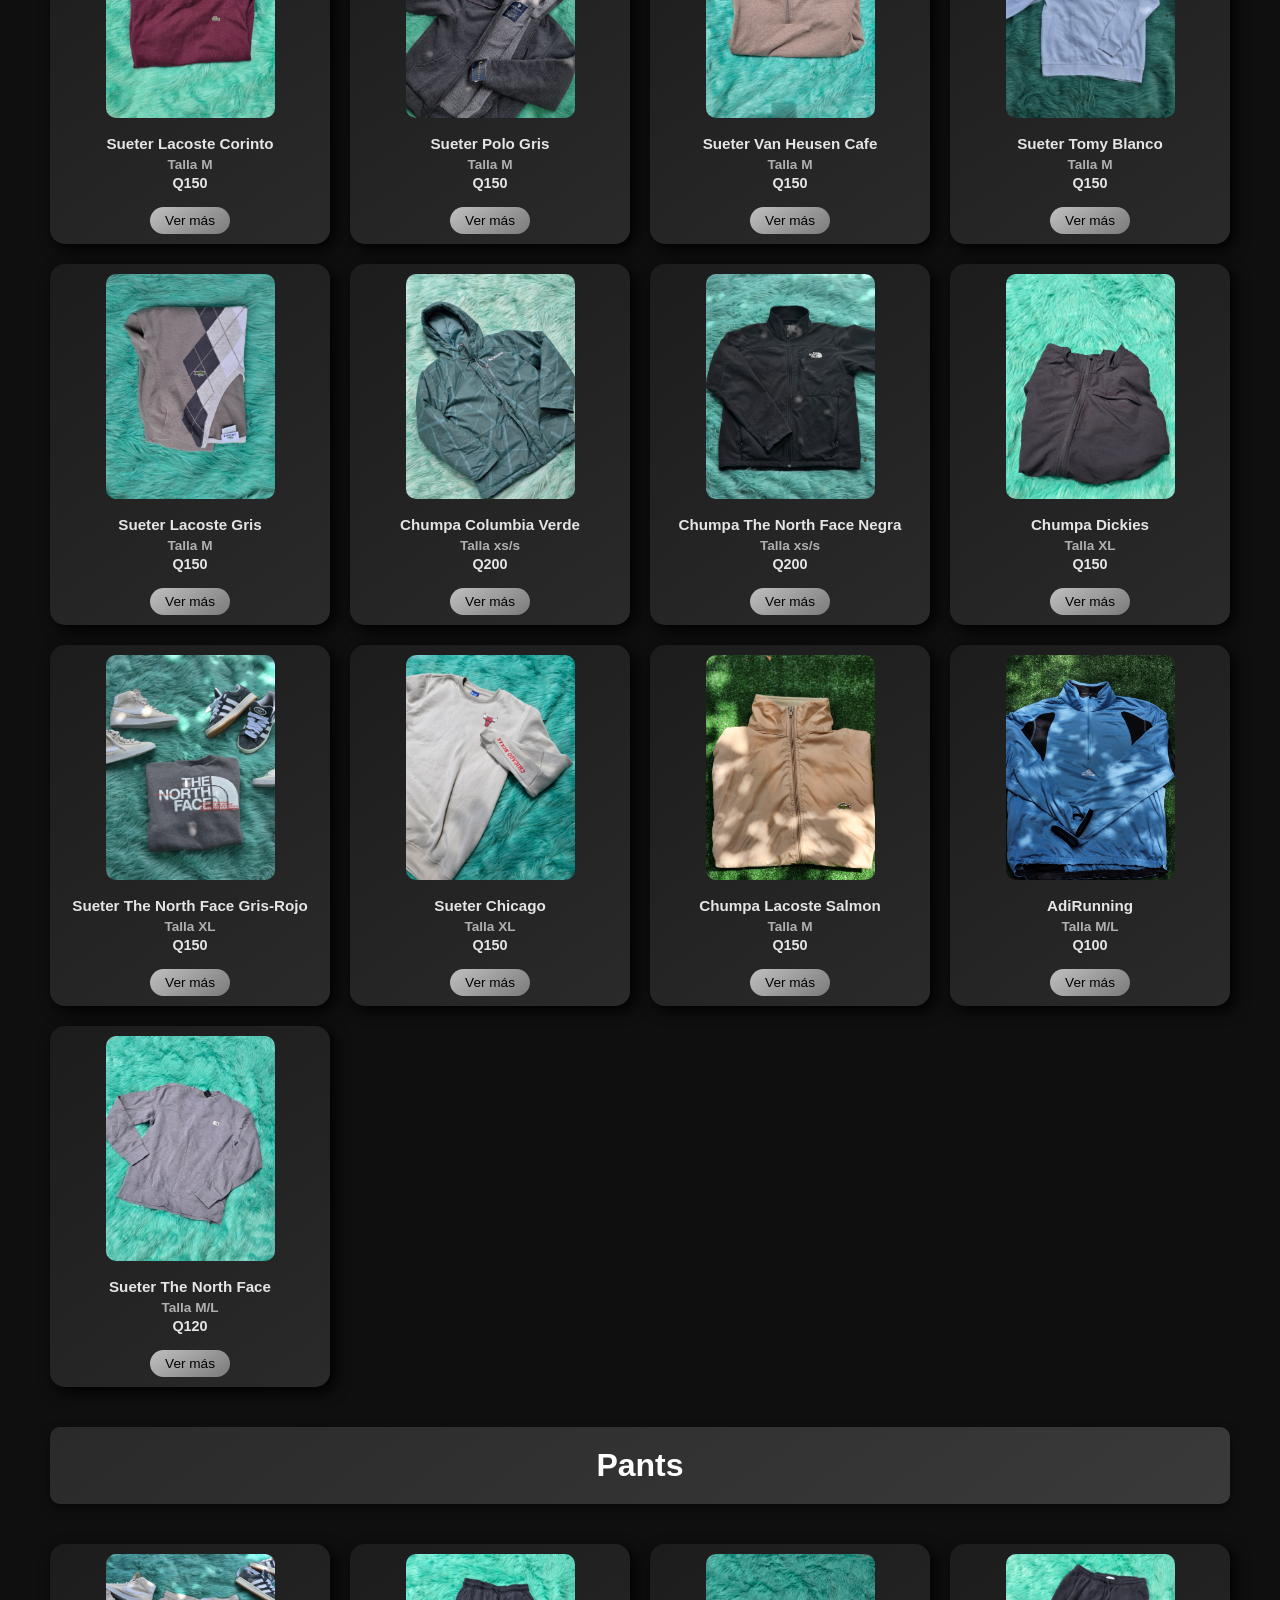
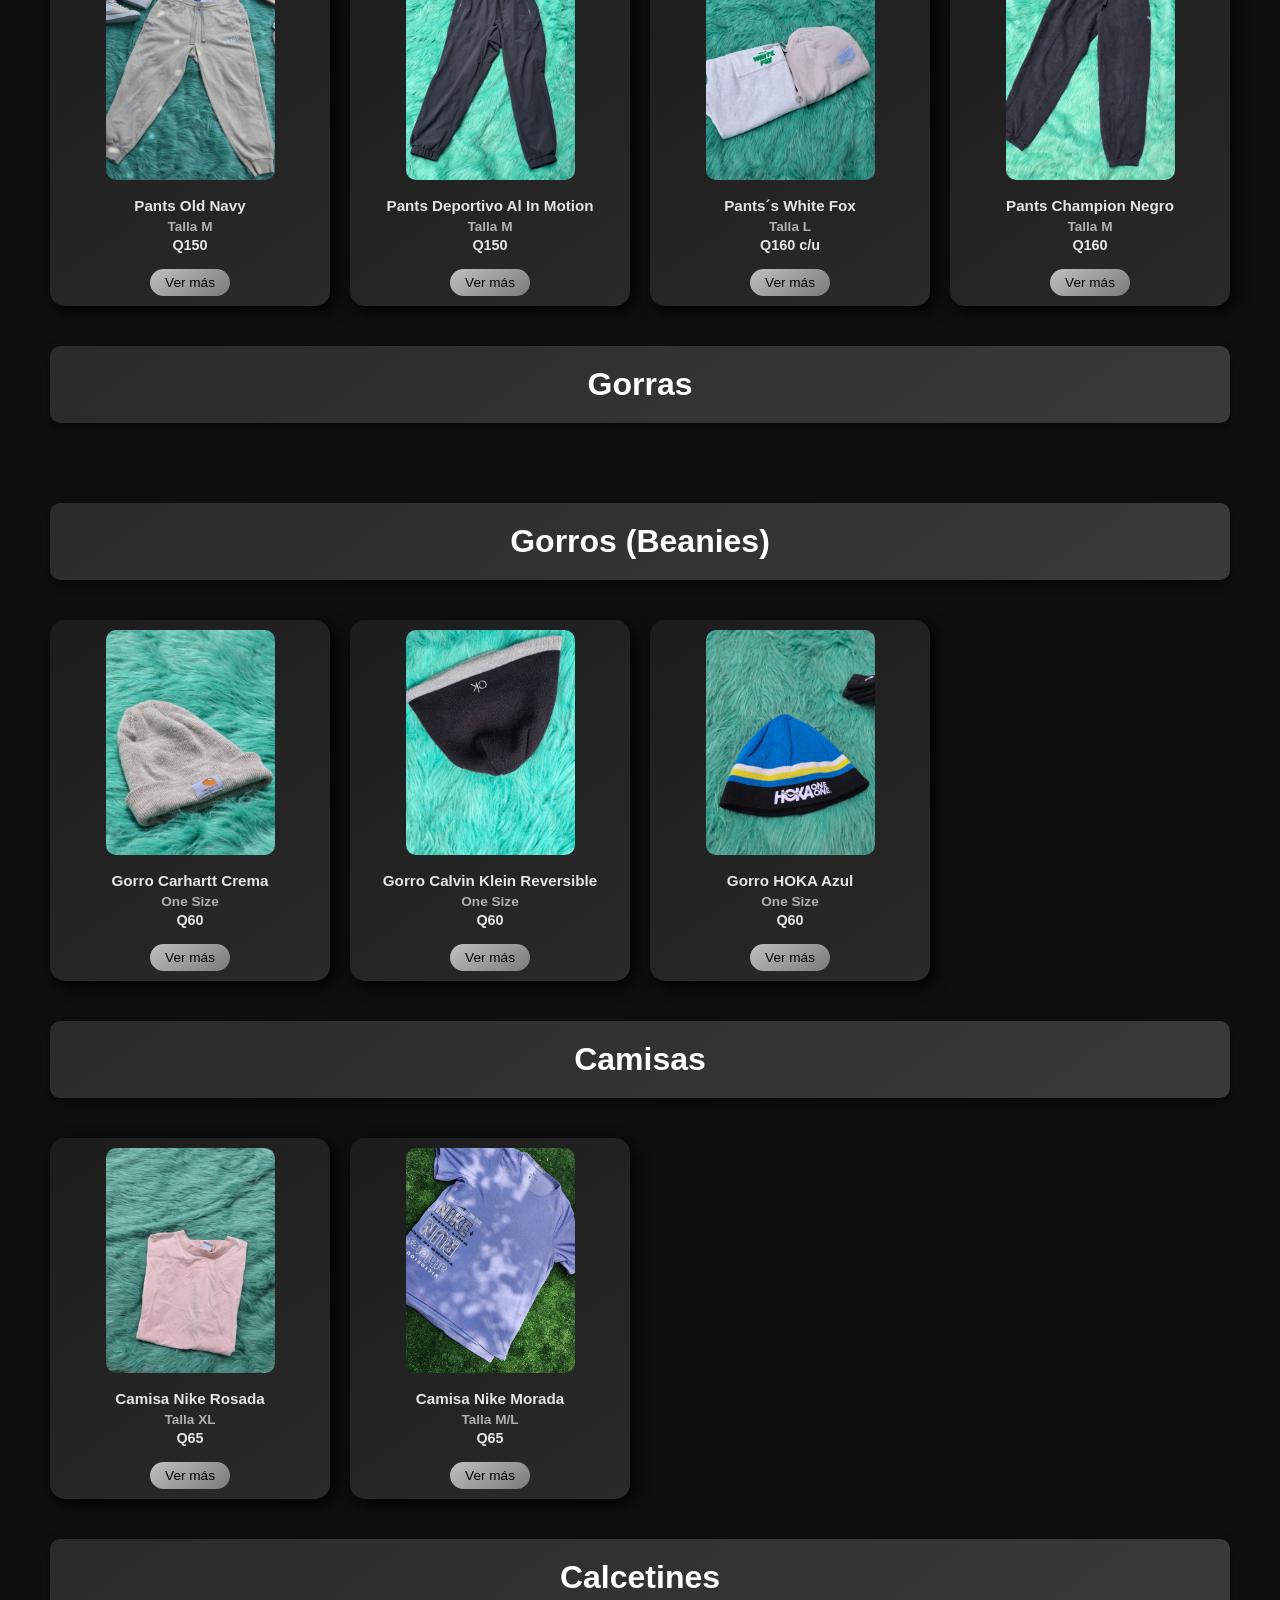
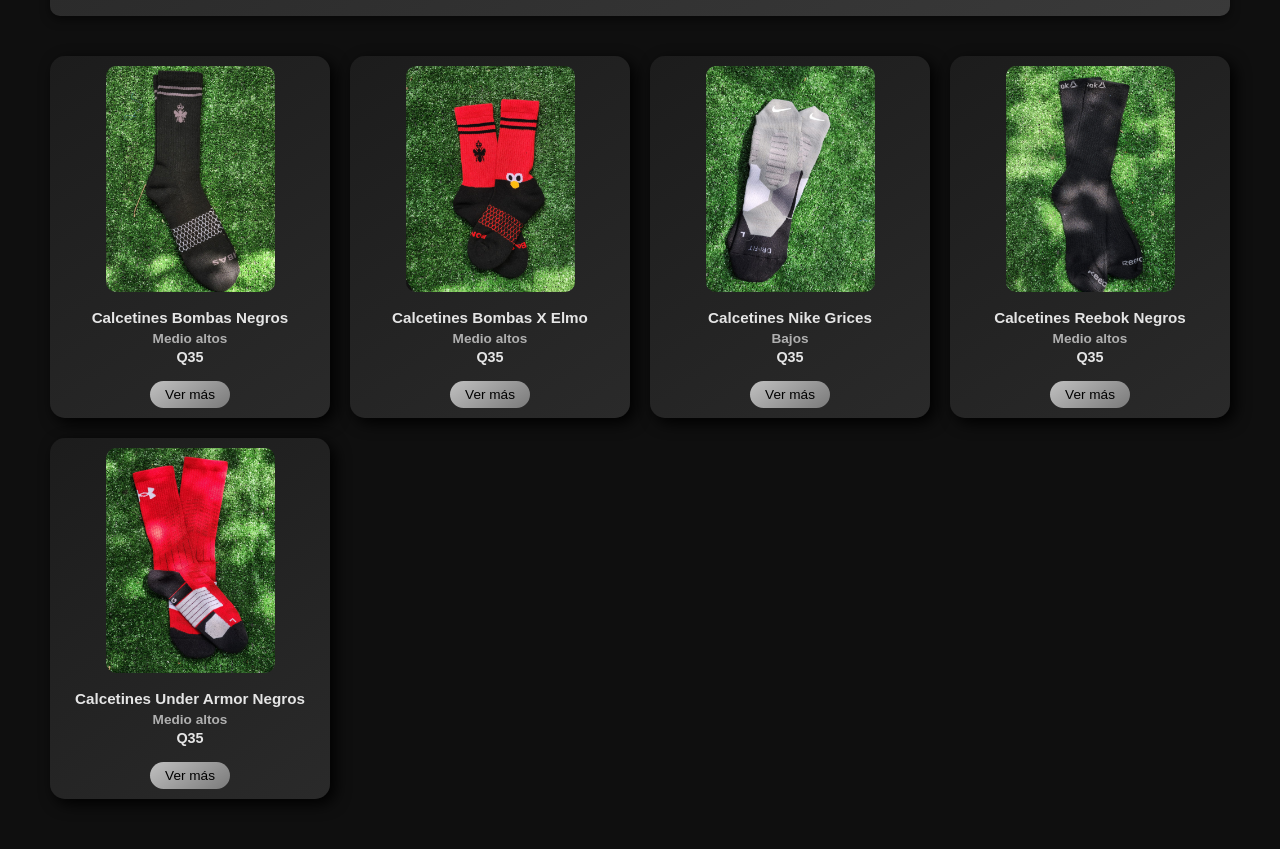
==== commit c7f956fd: "Update index.html" ====
--- a/index.html
+++ b/index.html
@@ -34,9 +34,9 @@
       <h2>Zapatos Destacados</h2>
       <img src="Portada/Zapatos.jpg" alt="Colección de Zapatos">
       <div class="botones-comprar">
-        <button onclick="comprar('Nike Blazer Mid 77 Next Nature(Color Crema)')">Comprar Modelo 1 - Q150</button>
-        <button onclick="comprar('Adidas Campus (Color Gris)')">Comprar Modelo 2 - Q180</button>
-        <button onclick="comprar('Nike Court Legacy(Color Blanco y Rojo)')">Comprar Modelo 3 - Q200</button>
+        <button onclick="comprar('Nike Blazer Mid 77 Next Nature(Color Crema)')">Nike Blazer Mid 77 Next Nature(Color Crema) - Q150</button>
+        <button onclick="comprar('Adidas Campus (Color Gris)')">Adidas Campus (Color Gris) - Q180</button>
+        <button onclick="comprar('Nike Court Legacy(Color Blanco y Rojo)')">Nike Court Legacy(Color Blanco y Rojo) - Q200</button>
       </div>
     </section>
 
@@ -64,7 +64,7 @@
           <h4>Talla M</h4>
           <p>Q160</p>
           <button onclick="abrirModal('Hoodie American Eagle Crema','Q160',
-          ['Imagenes/Hodies/Hodie American Eagle Crema.jpg','Imagenes/Hodies/Hodie American Eagle Crema2.jpg','Imagenes/Hodies/Hodie American Eagle Crema3.jpg'])">
+          ['Imagenes/Hodies/Hodie American Eagle Crema.jpg','Imagenes/Hodies/Hodie American Eagle Crema1.jpg','Imagenes/Hodies/Hodie American Eagle Crema2.jpg'])">
             Ver más
           </button>
         </div>
@@ -254,7 +254,7 @@
           <h4>Talla M</h4>
           <p>Q150</p>
           <button onclick="abrirModal('Pants Old Navy','Q150',
-          ['Imagenes/Pants/Pants Old Navy1.jpg','Imagenes/Pants/Pants Old Navy2.jpg','Imagenes/Pants/Pants Old Navy3.jpg'])">
+          ['Imagenes/Pants/Pants Old Navy1.jpg','Imagenes/Pants/Pants Old Navy2.jpg','Imagenes/Pants/Pants old Navy3.jpg'])">
             Ver más
           </button>
         </div>
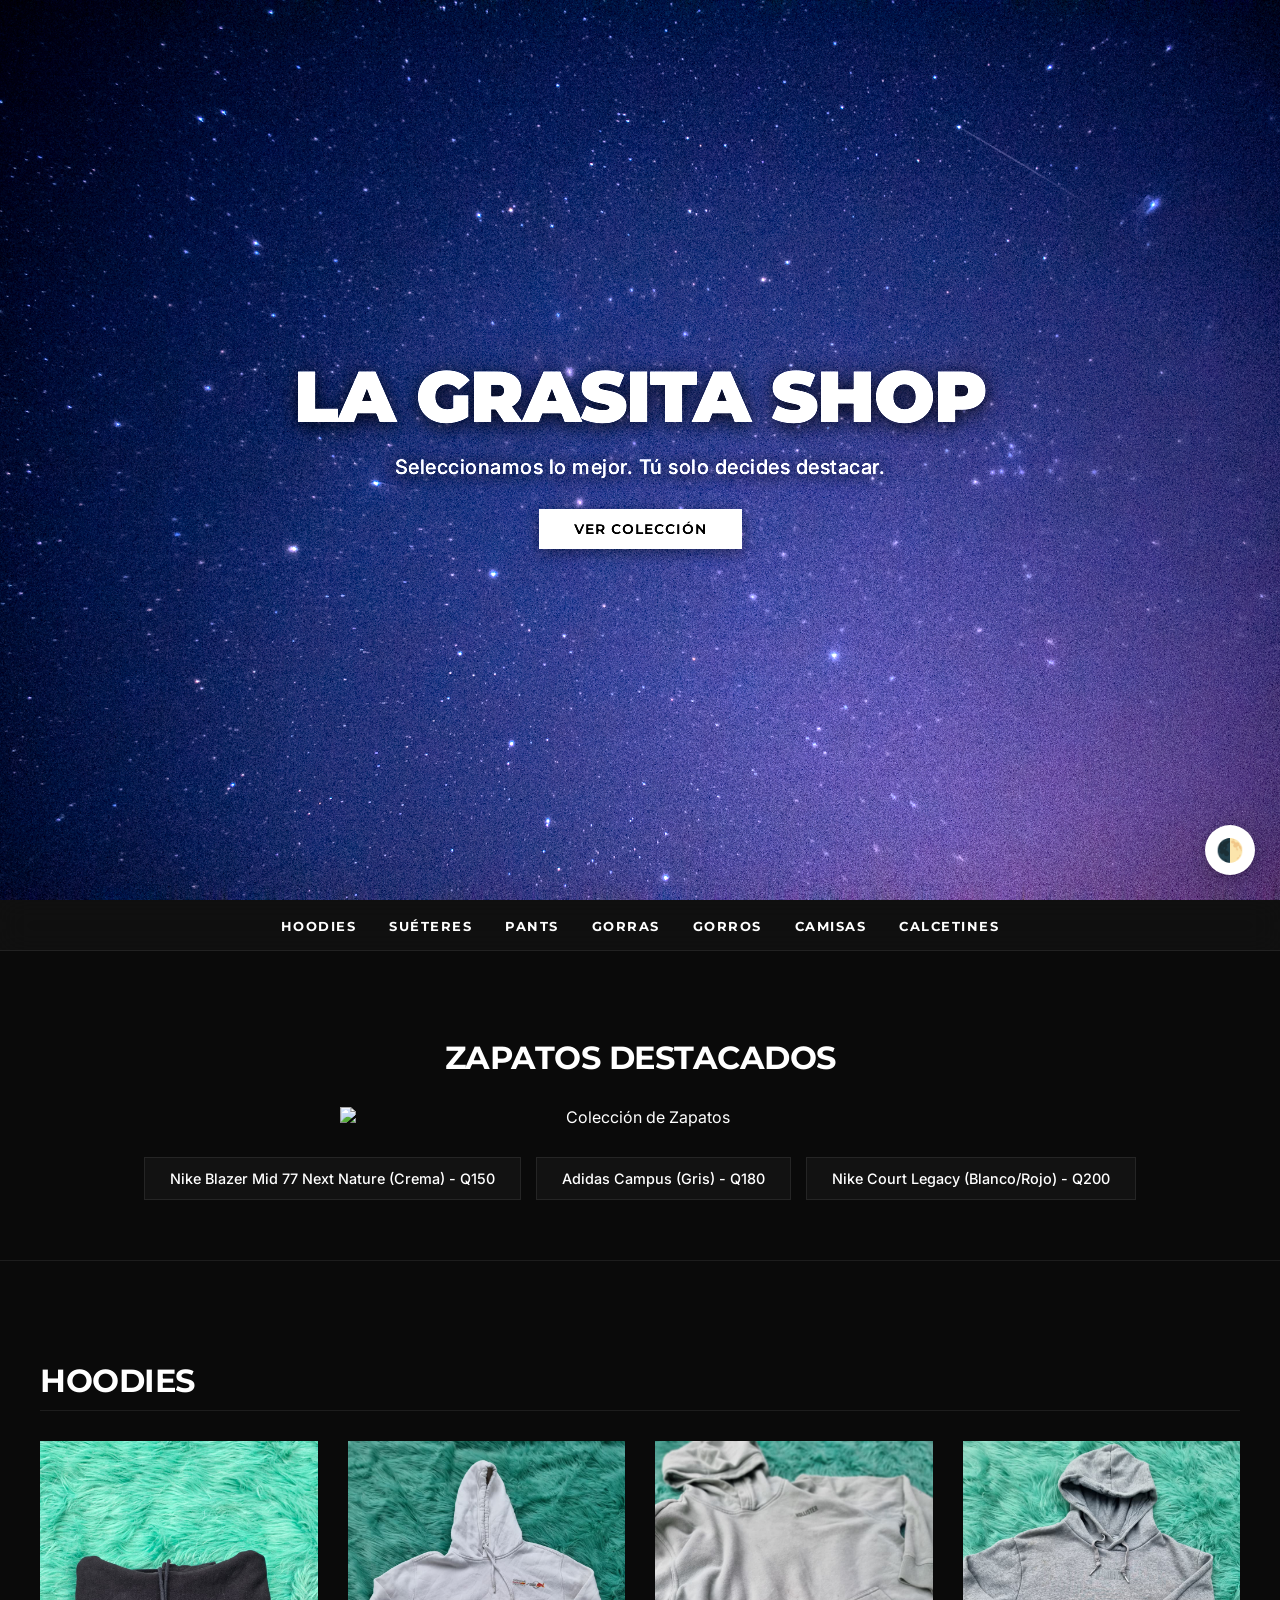
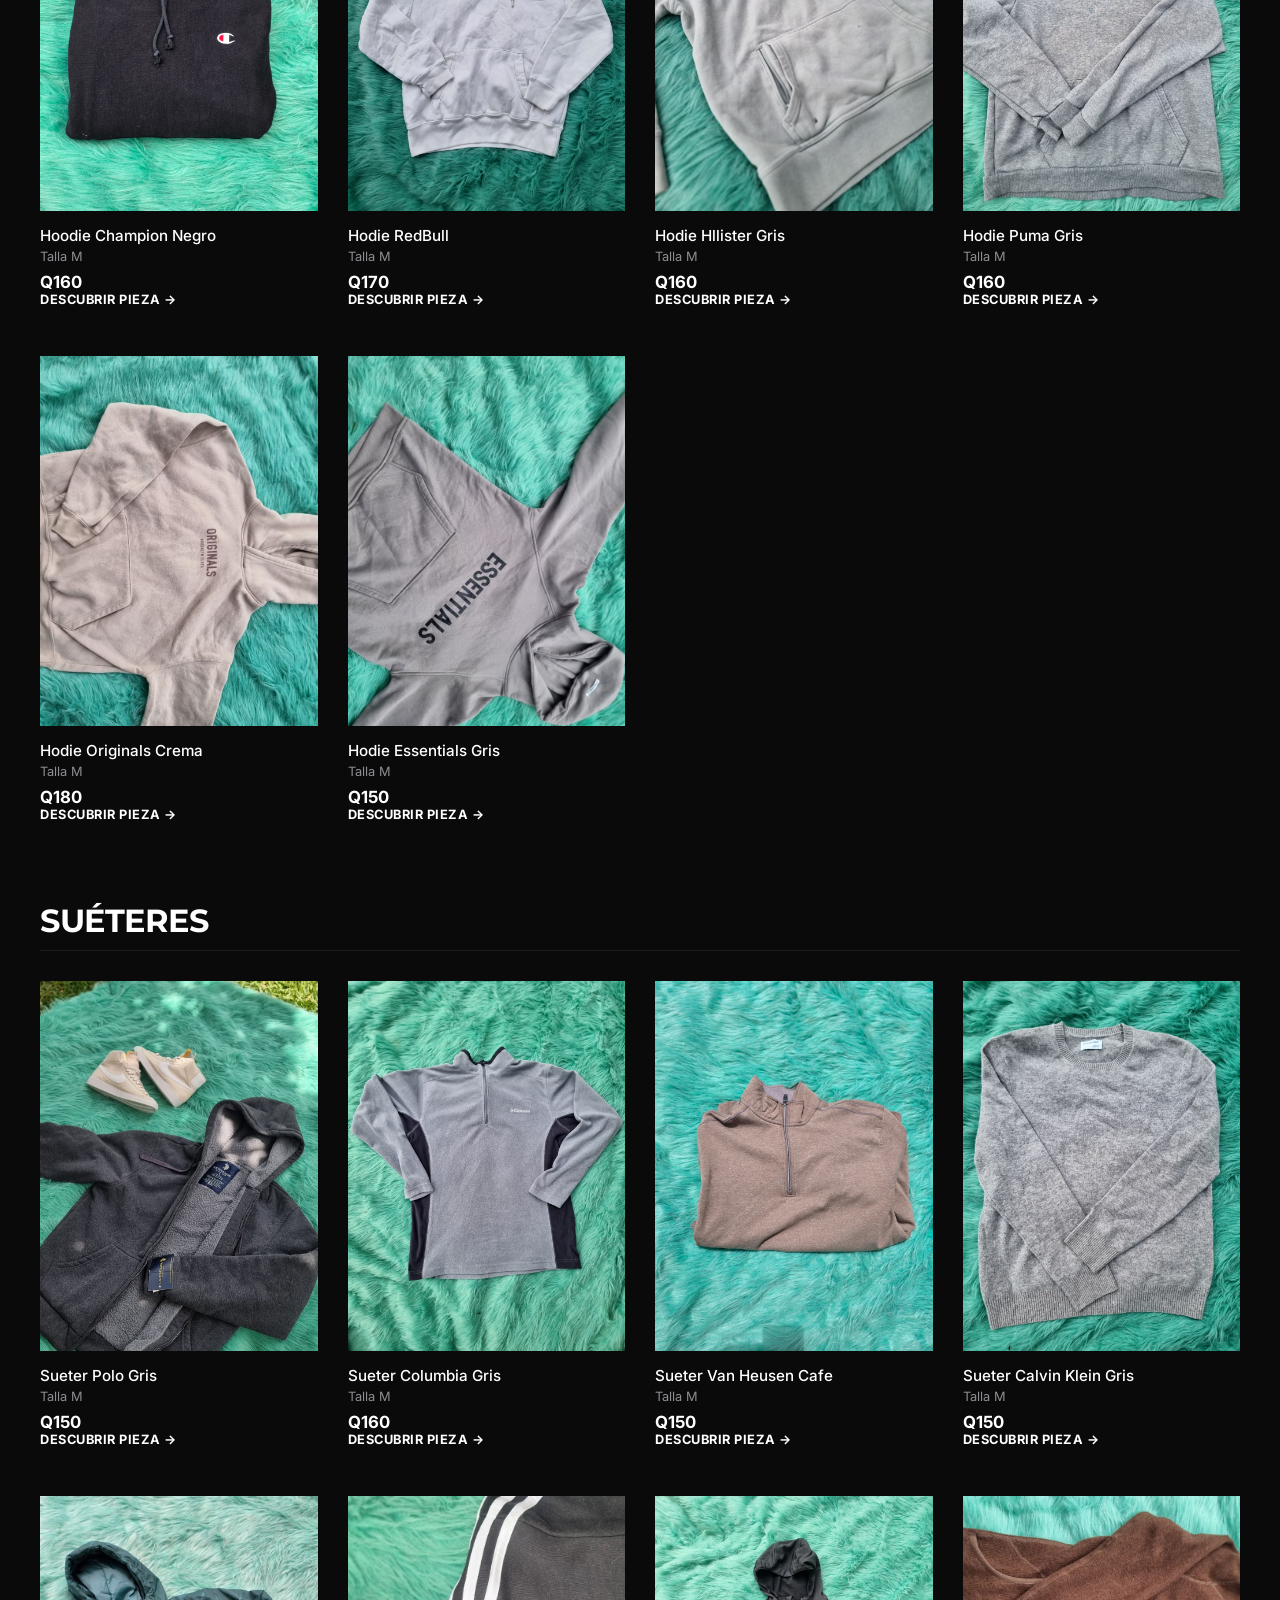
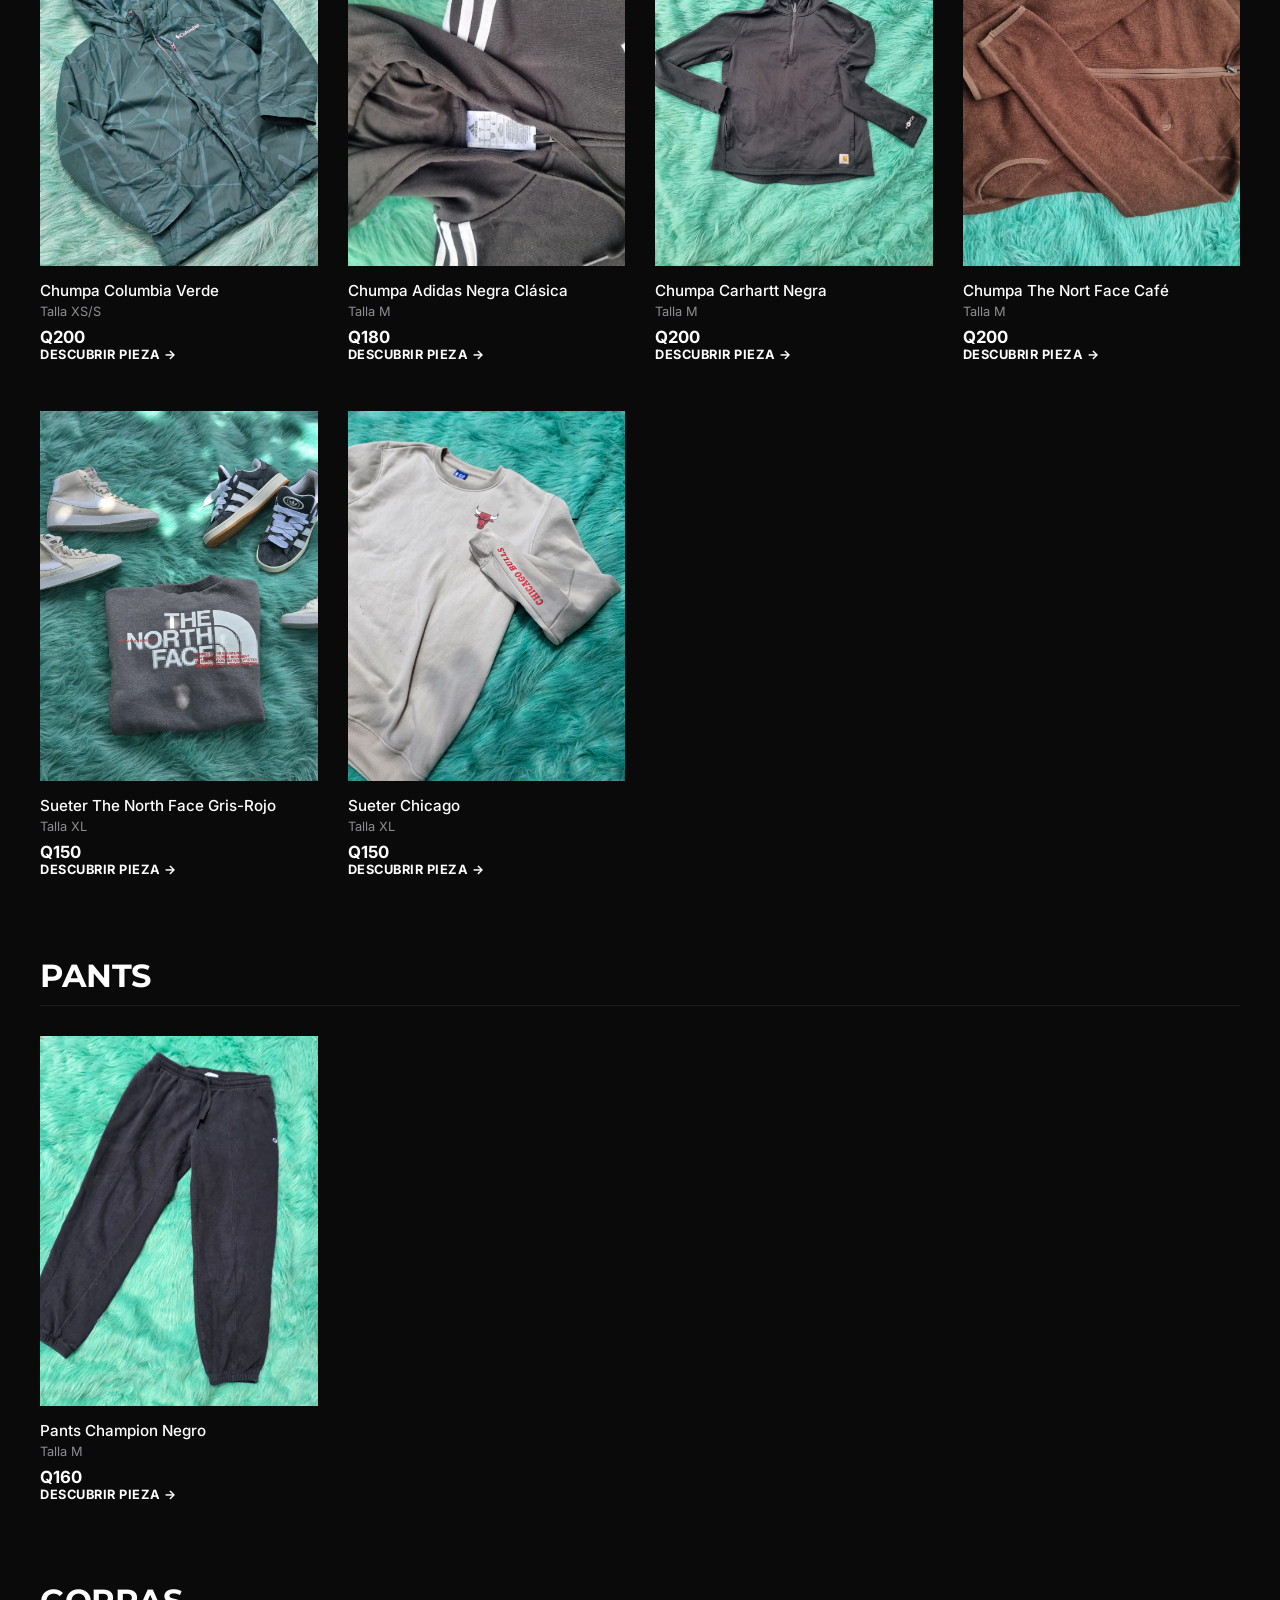
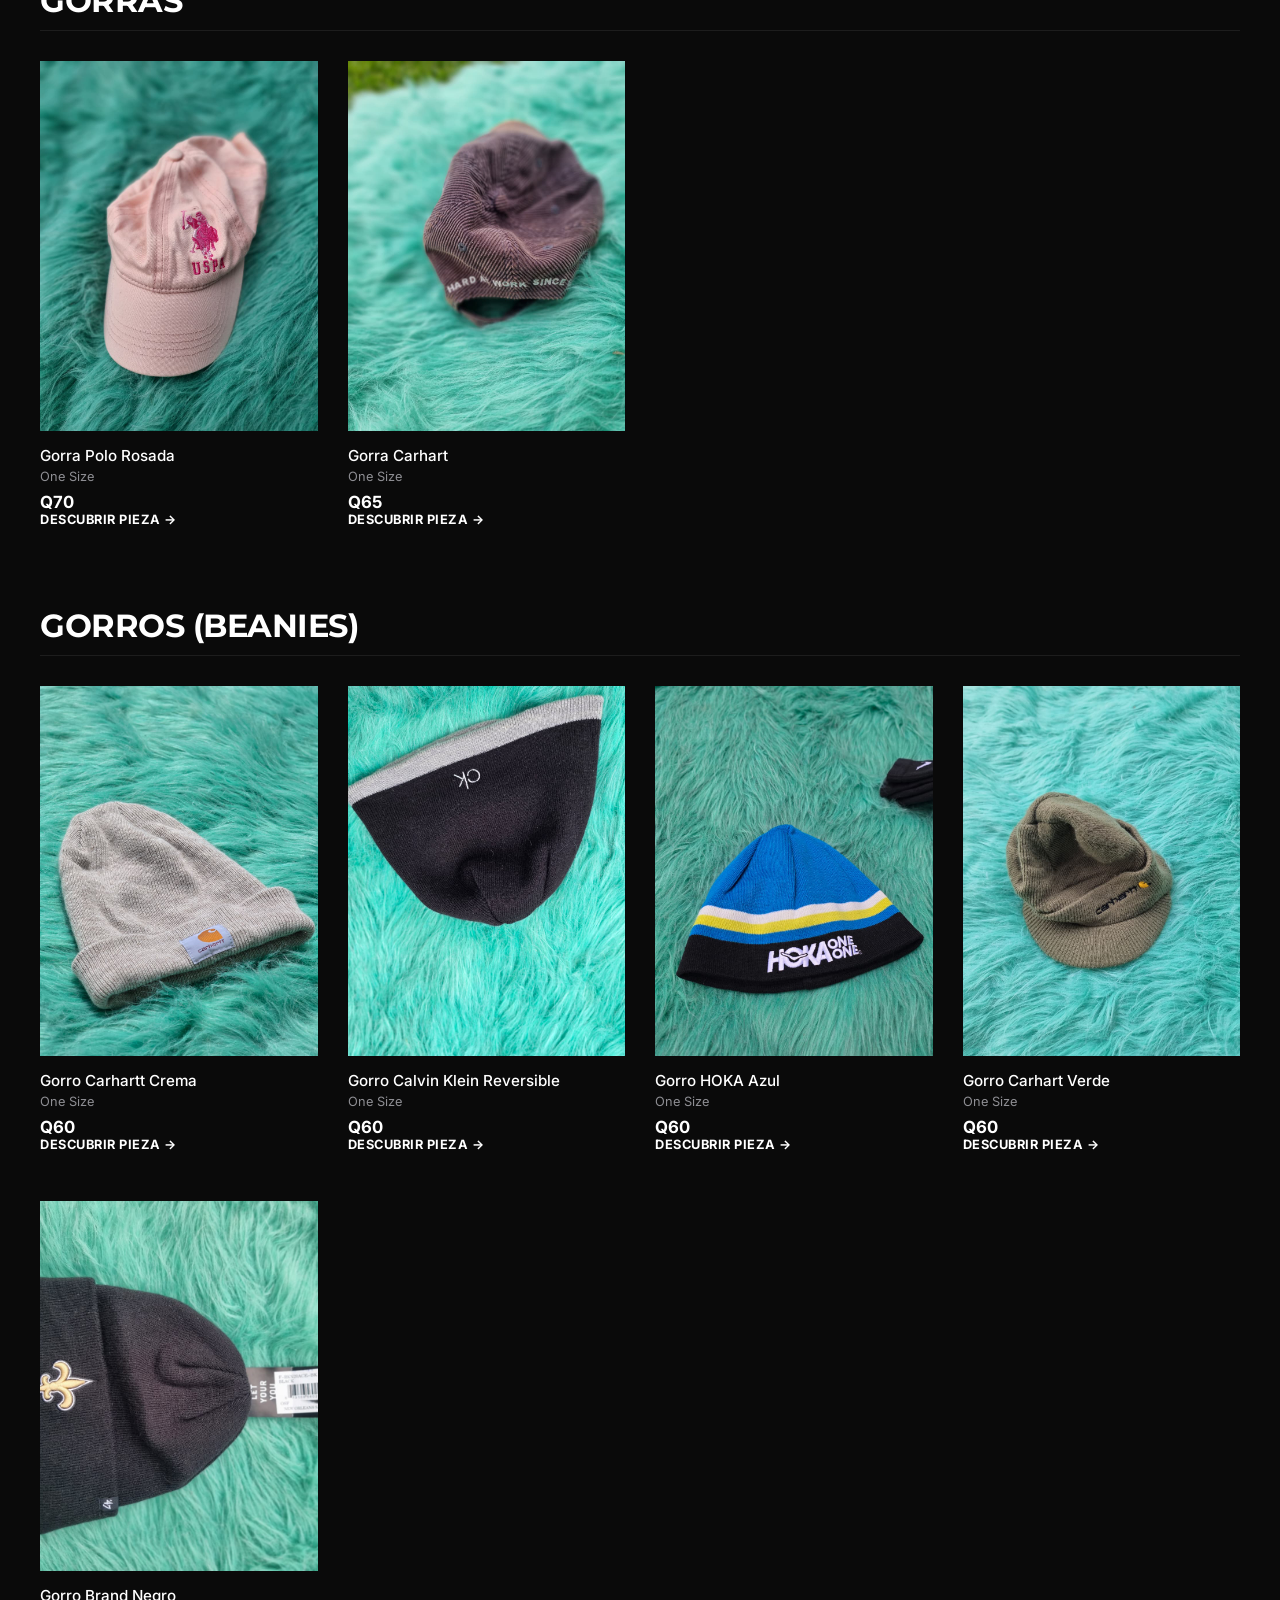
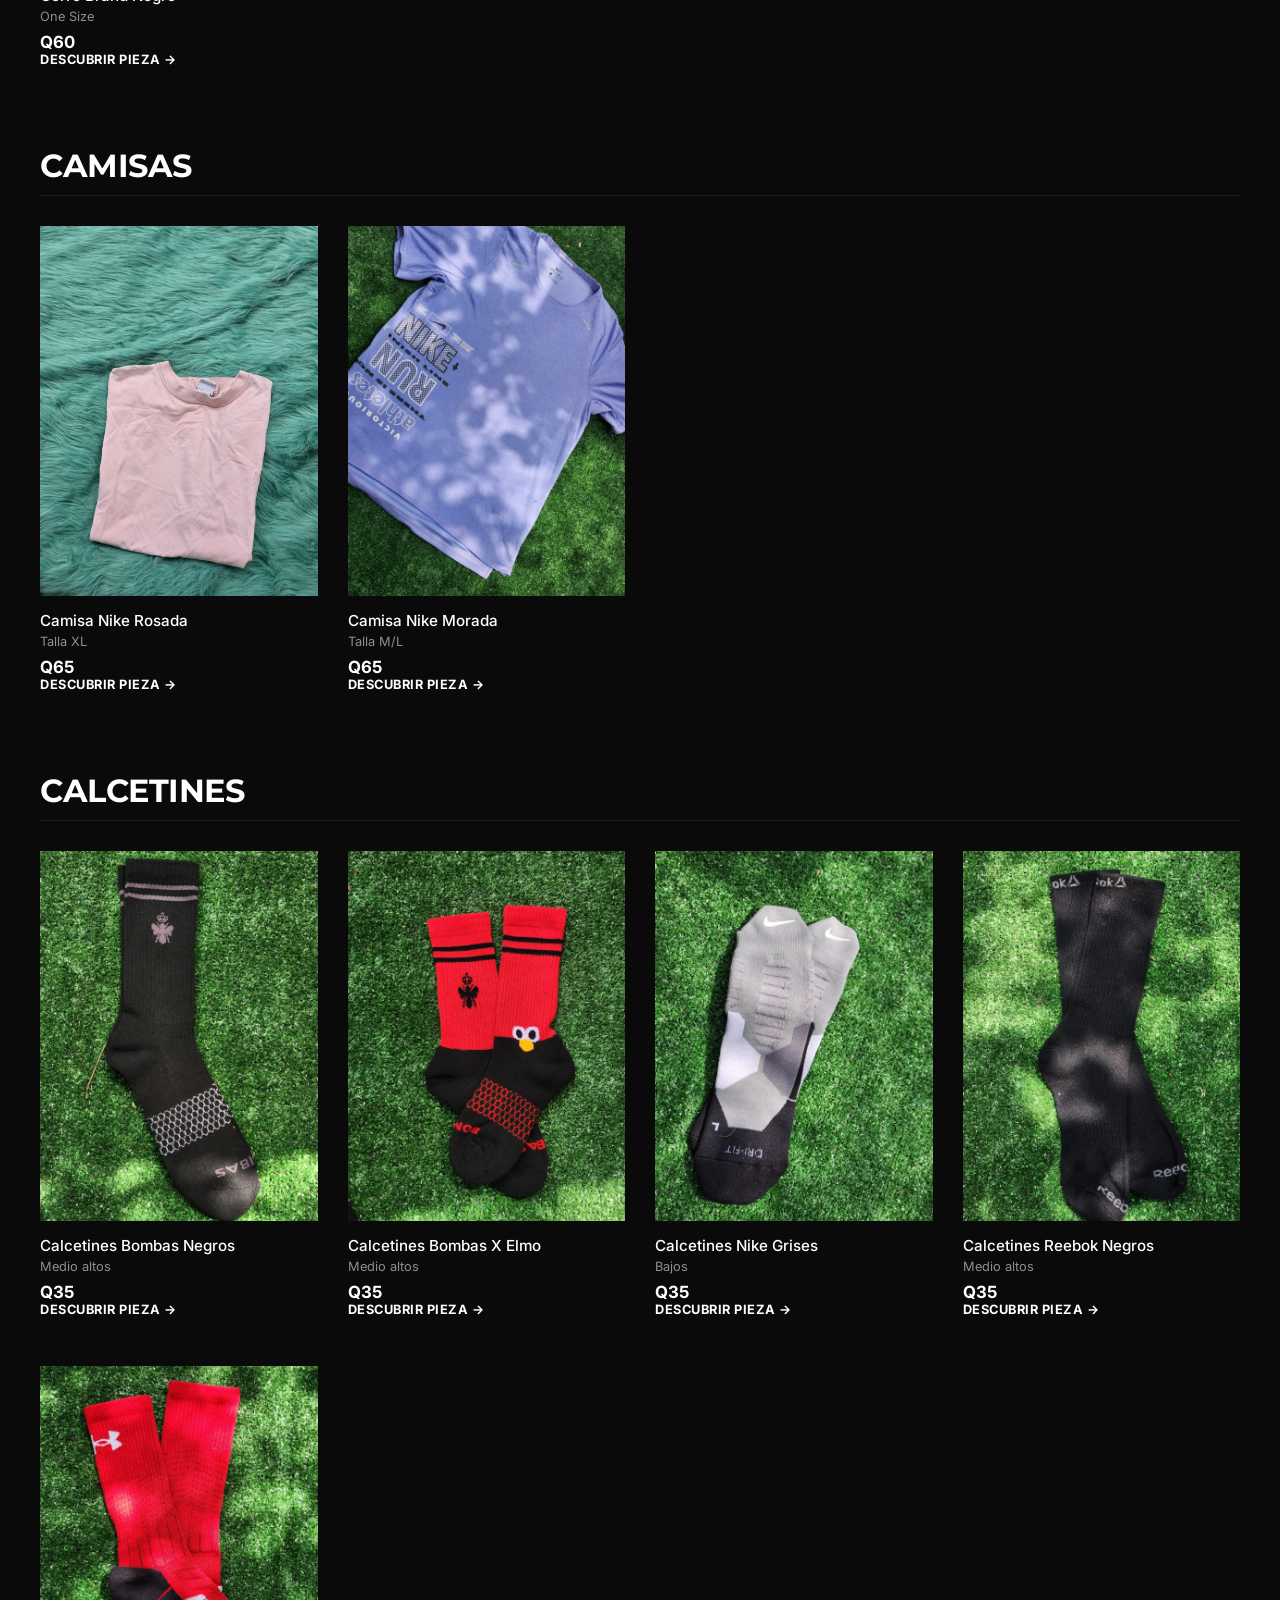
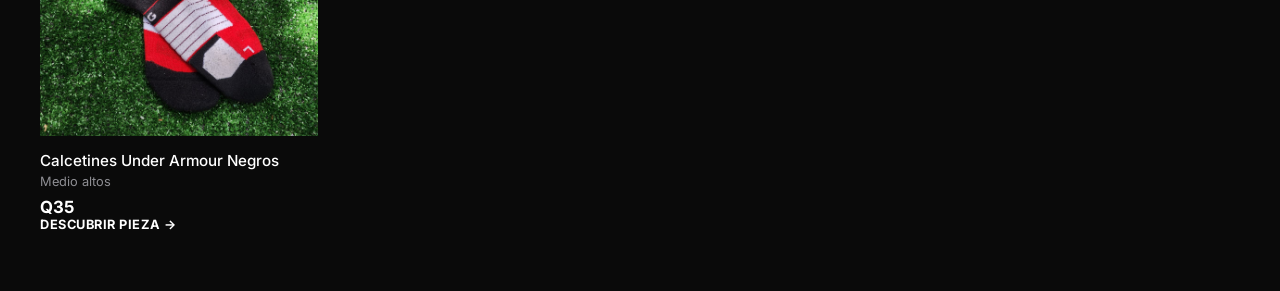
==== commit 01493a01: "Actualizacion prueba 1 .20.05" ====
--- a/index.html
+++ b/index.html
@@ -1,458 +1,486 @@
 <!DOCTYPE html>
-  <html lang="es">
-  <head>
-    <meta charset="UTF-8">
-    <meta name="viewport" content="width=device-width, initial-scale=1.0">
-    <title>Grasita J&E</title>
-    <link rel="stylesheet" href="Styles.css">
-    <script src="script.js"></script>
-  </head>
-  <body>
-
-    <!-- PORTADA -->
-    <section class="hero fade-in">
-      <h1>LA GRASITA SHOP</h1>
-      <p class="slogan">Seleccionamos lo mejor. Tú solo decides destacar.</p>
-      <a href="#catalogo" class="btn">Ver colección</a>
-    </section>
-
-    <!-- MENÚ HORIZONTAL -->
-    <nav class="menu-horizontal">
-      <ul>
-        <li><a href="#hoodies">Hoodies</a></li>
-        <li><a href="#sueteres">Sueteres</a></li>
-        <li><a href="#pants">Pants</a></li>
-        <li><a href="#gorras">Gorras</a></li>
-        <li><a href="#gorros">Gorros</a></li>
-        <li><a href="#camisas">Camisas</a></li>
-        <li><a href="#calcetines">Calcetines</a></li>
-      </ul>
-    </nav>
-
-    <!-- SECCIÓN DESTACADA: ZAPATOS -->
-    <section class="destacado">
-      <h2>Zapatos Destacados</h2>
-      <img src="Portada/Zapatos.jpg" alt="Colección de Zapatos">
-      <div class="botones-comprar">
-        <button onclick="comprar('Nike Blazer Mid 77 Next Nature(Color Crema)')">Nike Blazer Mid 77 Next Nature(Color Crema) - Q150</button>
-        <button onclick="comprar('Adidas Campus (Color Gris)')">Adidas Campus (Color Gris) - Q180</button>
-        <button onclick="comprar('Nike Court Legacy(Color Blanco y Rojo)')">Nike Court Legacy(Color Blanco y Rojo) - Q200</button>
-      </div>
-    </section>
-
-    <!-- CATÁLOGO -->
-    <section id="catalogo" class="catalogo">
-      
-      <!-- HOODIES -->
-      <h2 id="hoodies">Hoodies</h2>
-      <div class="grid">
-
-        <div class="card fade-in">
-          <img src="Imagenes/Hodies/Hodie Champion Negro1.jpg">
+<html lang="es">
+<head>
+  <meta charset="UTF-8">
+  <meta name="viewport" content="width=device-width, initial-scale=1.0">
+  <title>Grasita J&E</title>
+  <link rel="stylesheet" href="Styles.css">
+</head>
+<body>
+
+  <!-- BOTÓN FLOTANTE MODO CLARO/OSCURO -->
+  <button id="theme-toggle" class="theme-btn" aria-label="Cambiar tema">🌓</button>
+
+  <!-- PORTADA -->
+  <section class="hero fade-in">
+    <h1>LA GRASITA SHOP</h1>
+    <p class="slogan">Seleccionamos lo mejor. Tú solo decides destacar.</p>
+    <a href="#catalogo" class="btn">Ver colección</a>
+  </section>
+
+  <!-- MENÚ HORIZONTAL CRISTAL -->
+  <nav class="menu-horizontal">
+    <ul>
+      <li><a href="#hoodies">Hoodies</a></li>
+      <li><a href="#sueteres">Suéteres</a></li>
+      <li><a href="#pants">Pants</a></li>
+      <li><a href="#gorras">Gorras</a></li>
+      <li><a href="#gorros">Gorros</a></li>
+      <li><a href="#camisas">Camisas</a></li>
+      <li><a href="#calcetines">Calcetines</a></li>
+    </ul>
+  </nav>
+
+  <!-- SECCIÓN DESTACADA: ZAPATOS -->
+  <section class="destacado">
+    <h2>Zapatos Destacados</h2>
+    <div class="destacado-img-container">
+      <img src="Imagenes/Portada/Zapatos.jpg" alt="Colección de Zapatos">
+    </div>
+    <div class="botones-comprar">
+      <button class="btn-zapato" data-zapato="Nike Blazer Mid 77 Next Nature (Color Crema)">Nike Blazer Mid 77 Next Nature (Crema) - Q150</button>
+      <button class="btn-zapato" data-zapato="Adidas Campus (Color Gris)">Adidas Campus (Gris) - Q180</button>
+      <button class="btn-zapato" data-zapato="Nike Court Legacy (Color Blanco y Rojo)">Nike Court Legacy (Blanco/Rojo) - Q200</button>
+    </div>
+  </section>
+
+  <!-- CATÁLOGO -->
+  <section id="catalogo" class="catalogo">
+    
+    <!-- HOODIES -->
+    <h2 id="hoodies" class="categoria-titulo">Hoodies</h2>
+    <div class="grid">
+
+      <div class="card fade-in" data-nombre="Hoodie Champion Negro" data-precio="Q160" data-imagenes='["Imagenes/Hodies/Hodie Champion Negro1.jpg","Imagenes/Hodies/Hodie Champion Negro2.jpg","Imagenes/Hodies/Hodie Champion Negro3.jpg"]'>
+        <div class="card-img-wrapper">
+          <img src="Imagenes/Hodies/Hodie Champion Negro1.jpg" alt="Hoodie Champion Negro">
+        </div>
+        <div class="card-info">
           <h3>Hoodie Champion Negro</h3>
           <h4>Talla M</h4>
           <p>Q160</p>
-          <button onclick="abrirModal('Hoodie Champion Negro','Q220',
-          ['Imagenes/Hodies/Hodie Champion Negro1.jpg','Imagenes/Hodies/Hodie Champion Negro2.jpg','Imagenes/Hodies/Hodie Champion Negro3.jpg'])">
-            Ver más
-          </button>
-        </div>
-
-              <div class="card fade-in">
-          <img src="Imagenes/Hodies/Hodie American Eagle Crema.jpg">
-          <h3>Hoodie American Eagle Crema</h3>
+          <div class="btn-ver-mas">Descubrir pieza →</div>
+        </div>
+      </div>
+
+      <div class="card fade-in" data-nombre="Hodie RedBull" data-precio="Q170" data-imagenes='["Imagenes/Hodies/Hodie RedBull1.jpg","Imagenes/Hodies/Hodie RedBull2.jpg","Imagenes/Hodies/Hodie RedBull3.jpg"]'>
+        <div class="card-img-wrapper">
+          <img src="Imagenes/Hodies/Hodie RedBull1.jpg" alt="Hodie RedBull">
+        </div>
+        <div class="card-info">
+          <h3>Hodie RedBull</h3>
+          <h4>Talla M</h4>
+          <p>Q170</p>
+          <div class="btn-ver-mas">Descubrir pieza →</div>
+        </div>
+      </div>
+
+      <div class="card fade-in" data-nombre="Hodie Hllister Gris" data-precio="Q160" data-imagenes='["Imagenes/Hodies/Hodie Hllister Gris1.jpg","Imagenes/Hodies/Hodie Hllister Gris2.jpg","Imagenes/Hodies/Hodie Hllister Gris3.jpg"]'>
+        <div class="card-img-wrapper">
+          <img src="Imagenes/Hodies/Hodie Hllister Gris1.jpg" alt="Hodie Hllister Gris">
+        </div>
+        <div class="card-info">
+          <h3>Hodie Hllister Gris</h3>
           <h4>Talla M</h4>
           <p>Q160</p>
-          <button onclick="abrirModal('Hoodie American Eagle Crema','Q160',
-          ['Imagenes/Hodies/Hodie American Eagle Crema.jpg','Imagenes/Hodies/Hodie American Eagle Crema1.jpg','Imagenes/Hodies/Hodie American Eagle Crema2.jpg'])">
-            Ver más
-          </button>
-        </div>
-
-        <div class="card fade-in">
-          <img src="Imagenes/Hodies/Hodie Carhartt Verde1.jpg">
-          <h3>Hoodie Carhartt Verde</h3>
-          <h4>Talla S/M</h4>
-          <p>Q150</p>
-          <button onclick="abrirModal('Hoodie Carhartt Verde','Q150',
-          ['Imagenes/Hodies/Hodie Carhartt Verde1.jpg','Imagenes/Hodies/Hodie Carhartt Verde2.jpg','Imagenes/Hodies/Hodie Carhartt Verde3.jpg'])">
-            Ver más
-          </button>
-        </div>
-
-  <div class="card fade-in">
-          <img src="Imagenes/Hodies/Hodie Puma Verde1.jpg">
-          <h3>Hoodie Puma Verde</h3>
-          <h4>Talla M</h4>
-          <p>Q160</p> 
-          <button onclick="abrirModal('Hoodie Puma Verde','Q160   ',
-          ['Imagenes/Hodies/Hodie Puma Verde1.jpg','Imagenes/Hodies/Hodie Puma Verde2.jpg','Imagenes/Hodies/Hodie Puma Verde3.jpg'])">
-            Ver más
-          </button>
-        </div>
-
-      </div>
-      <!-- Sueteres -->
-
-      <h2 id="sueteres">Sueteres</h2>
-      <div class="grid">
-
-        <div class="card fade-in">
-          <img src="Imagenes/Sueteres/Sueter polo corinto1.jpg" alt="Sueter Polo Corinto">
-          <h3>Sueter Lacoste Corinto</h3>
-          <h4>Talla M</h4>
-          <p>Q150</p>
-          <button onclick="abrirModal('Sueter Lacoste Corinto','Q150',
-          ['Imagenes/Sueteres/Sueter polo corinto1.jpg','Imagenes/Sueteres/Sueter polo corinto2.jpg','Imagenes/Sueteres/Sueter polo corinto3.jpg'])">
-            Ver más
-          </button>
-        </div>
-        
-              <div class="card fade-in">
+          <div class="btn-ver-mas">Descubrir pieza →</div>
+        </div>
+      </div>
+
+      <div class="card fade-in" data-nombre="Hodie Puma Gris" data-precio="Q160" data-imagenes='["Imagenes/Hodies/Hodie Puma Gris1.jpg","Imagenes/Hodies/Hodie PUma Gris2.jpg","Imagenes/Hodies/Hodie Puma Gris3.jpg"]'>
+        <div class="card-img-wrapper">
+          <img src="Imagenes/Hodies/Hodie Puma Gris1.jpg" alt="Hodie Puma Gris">
+        </div>
+        <div class="card-info">
+          <h3>Hodie Puma Gris</h3>
+          <h4>Talla M</h4>
+          <p>Q160</p>
+          <div class="btn-ver-mas">Descubrir pieza →</div>
+        </div>
+      </div>
+
+      <div class="card fade-in" data-nombre="Hodie Originals Crema" data-precio="Q180" data-imagenes='["Imagenes/Hodies/Hodie Originals Crema1.jpg","Imagenes/Hodies/Hodie Originals Crema2.jpg","Imagenes/Hodies/Hodie Originals Crema3.jpg"]'>
+        <div class="card-img-wrapper">
+          <img src="Imagenes/Hodies/Hodie Originals Crema1.jpg" alt="Hodie Originals Crema">
+        </div>
+        <div class="card-info">
+          <h3>Hodie Originals Crema</h3>
+          <h4>Talla M</h4>
+          <p>Q180</p>
+          <div class="btn-ver-mas">Descubrir pieza →</div>
+        </div>
+      </div>
+
+      <div class="card fade-in" data-nombre="Hodie Essentials Gris" data-precio="Q150" data-imagenes='["Imagenes/Hodies/Hodie Essentials Gris1.jpg","Imagenes/Hodies/Hodie Essentials Gris2.jpg","Imagenes/Hodies/Hodie Essentials Gris3.jpg"]'>
+        <div class="card-img-wrapper">
+          <img src="Imagenes/Hodies/Hodie Essentials Gris1.jpg" alt="Hodie Essentials Gris">
+        </div>
+        <div class="card-info">
+          <h3>Hodie Essentials Gris</h3>
+          <h4>Talla M</h4>
+          <p>Q150</p>
+          <div class="btn-ver-mas">Descubrir pieza →</div>
+        </div>
+      </div>
+
+    </div>
+
+    <!-- SUÉTERES -->
+    <h2 id="sueteres" class="categoria-titulo">Suéteres</h2>
+    <div class="grid">
+
+      <div class="card fade-in" data-nombre="Sueter Polo Gris" data-precio="Q150" data-imagenes='["Imagenes/Sueteres/Sueter Polo Gris.jpg","Imagenes/Sueteres/Sueter Polo Gris2.jpg","Imagenes/Sueteres/Sueter Polo Gris3.jpg"]'>
+        <div class="card-img-wrapper">
           <img src="Imagenes/Sueteres/Sueter Polo Gris.jpg" alt="Sueter Polo Gris">
+        </div>
+        <div class="card-info">
           <h3>Sueter Polo Gris</h3>
           <h4>Talla M</h4>
           <p>Q150</p>
-          <button onclick="abrirModal('Sueter Polo Gris','Q150',
-          ['Imagenes/Sueteres/Sueter Polo Gris.jpg','Imagenes/Sueteres/Sueter Polo Gris2.jpg','Imagenes/Sueteres/Sueter Polo Gris3.jpg'])">
-            Ver más
-          </button>
-        </div>
-
-        <div class="card fade-in">
+          <div class="btn-ver-mas">Descubrir pieza →</div>
+        </div>
+      </div>
+
+      <div class="card fade-in" data-nombre="Sueter Columbia Gris" data-precio="Q160" data-imagenes='["Imagenes/Sueteres/Sueter Columbia Gris1.jpg","Imagenes/Sueteres/Sueter Columbia Gris2.jpg","Imagenes/Sueteres/Sueter Columbia Gris3.jpg"]'>
+        <div class="card-img-wrapper">
+          <img src="Imagenes/Sueteres/Sueter Columbia Gris1.jpg" alt="Sueter Columbia Gris">
+        </div>
+        <div class="card-info">
+          <h3>Sueter Columbia Gris</h3>
+          <h4>Talla M</h4>
+          <p>Q160</p>
+          <div class="btn-ver-mas">Descubrir pieza →</div>
+        </div>
+      </div>
+
+      <div class="card fade-in" data-nombre="Sueter Van Heusen Cafe" data-precio="Q150" data-imagenes='["Imagenes/Sueteres/Sueter Van Heusen Cafe1.jpg","Imagenes/Sueteres/Sueter Van Heusen Cafe2.jpg","Imagenes/Sueteres/Sueter Van Heusen Cafe3.jpg"]'>
+        <div class="card-img-wrapper">
           <img src="Imagenes/Sueteres/Sueter Van Heusen Cafe1.jpg" alt="Sueter Van Heusen Cafe">
+        </div>
+        <div class="card-info">
           <h3>Sueter Van Heusen Cafe</h3>
           <h4>Talla M</h4>
           <p>Q150</p>
-          <button onclick="abrirModal('Sueter Van Heusen Cafe','Q150',
-          ['Imagenes/Sueteres/Sueter Van Heusen Cafe1.jpg','Imagenes/Sueteres/Sueter Van Heusen Cafe2.jpg','Imagenes/Sueteres/Sueter Van Heusen Cafe3.jpg'])">
-            Ver más
-          </button>
-        </div>
-
-              <div class="card fade-in">
-          <img src="Imagenes/Sueteres/Sueter Tomy Blanco.jpg" alt="Sueter Tomy Blanco">
-          <h3>Sueter Tomy Blanco</h3>
-          <h4>Talla M</h4>
-          <p>Q150</p>
-          <button onclick="abrirModal('Sueter Tomy Blanco','Q150',
-          ['Imagenes/Sueteres/Sueter Tomy Blanco.jpg','Imagenes/Sueteres/Sueter Tomy Blanco2.jpg','Imagenes/Sueteres/Sueter Tomy Blanco3.jpg'])">
-            Ver más
-          </button>
-        </div>
-
-            <div class="card fade-in">
-          <img src="Imagenes/Sueteres/Sueter Lacoste Gris1.jpg" alt="Sueter Lacoste Gris">
-          <h3>Sueter Lacoste Gris</h3>
-          <h4>Talla M</h4>
-          <p>Q150</p>
-          <button onclick="abrirModal('Sueter Lacoste Gris','Q220',
-          ['Imagenes/Sueteres/Sueter Lacoste Gris1.jpg','Imagenes/Sueteres/Sueter Lacoste gris2.jpg','Imagenes/Sueteres/Sueter Lacoste Gris3.jpg'])">
-            Ver más
-          </button>
-        </div>
-
-        <div class="card fade-in">
+          <div class="btn-ver-mas">Descubrir pieza →</div>
+        </div>
+      </div>
+
+      <div class="card fade-in" data-nombre="Sueter Calvin Klein Gris" data-precio="Q150" data-imagenes='["Imagenes/Sueteres/Sueter Calvin Klein Gris1.jpg","Imagenes/Sueteres/Sueter Calvin Klein Gris2.jpg","Imagenes/Sueteres/Sueter Calvin Klein Gris3.jpg"]'>
+        <div class="card-img-wrapper">
+          <img src="Imagenes/Sueteres/Sueter Calvin Klein Gris1.jpg" alt="Sueter Calvin Klein Gris">
+        </div>
+        <div class="card-info">
+          <h3>Sueter Calvin Klein Gris</h3>
+          <h4>Talla M</h4>
+          <p>Q150</p>
+          <div class="btn-ver-mas">Descubrir pieza →</div>
+        </div>
+      </div>
+
+      <div class="card fade-in" data-nombre="Chumpa Columbia Verde" data-precio="Q200" data-imagenes='["Imagenes/Sueteres/Chumpa Columbia Verde1.jpg","Imagenes/Sueteres/Chumpa Columbia Verde2.jpg","Imagenes/Sueteres/Chumpa Columbia Verde3.jpg"]'>
+        <div class="card-img-wrapper">
           <img src="Imagenes/Sueteres/Chumpa Columbia Verde1.jpg" alt="Chumpa Columbia Verde">
+        </div>
+        <div class="card-info">
           <h3>Chumpa Columbia Verde</h3>
-          <h4>Talla xs/s</h4>
+          <h4>Talla XS/S</h4>
           <p>Q200</p>
-          <button onclick="abrirModal('Chumpa Columbia Verde','Q200',
-          ['Imagenes/Sueteres/Chumpa Columbia Verde1.jpg','Imagenes/Sueteres/Chumpa Columbia Verde2.jpg','Imagenes/Sueteres/Chumpa Columbia Verde3.jpg'])">
-            Ver más
-          </button>
-        </div>
-
-              <div class="card fade-in">
-          <img src="Imagenes/Sueteres/Chumpa The Nort Face Negra1.jpg" alt="Chumpa The North Face Negra">
-          <h3>Chumpa The North Face Negra</h3>
-          <h4>Talla xs/s</h4>
+          <div class="btn-ver-mas">Descubrir pieza →</div>
+        </div>
+      </div>
+
+      <div class="card fade-in" data-nombre="Chumpa Adidas Negra Clásica" data-precio="Q180" data-imagenes='["Imagenes/Sueteres/Chumpa Adidas Negra Clásica1.jpg","Imagenes/Sueteres/Chumpa Adidas Negra Clásica2.jpg"]'>
+        <div class="card-img-wrapper">
+          <img src="Imagenes/Sueteres/Chumpa Adidas Negra Clásica1.jpg" alt="Chumpa Adidas Negra Clásica">
+        </div>
+        <div class="card-info">
+          <h3>Chumpa Adidas Negra Clásica</h3>
+          <h4>Talla M</h4>
+          <p>Q180</p>
+          <div class="btn-ver-mas">Descubrir pieza →</div>
+        </div>
+      </div>
+
+      <div class="card fade-in" data-nombre="Chumpa Carhartt Negra" data-precio="Q200" data-imagenes='["Imagenes/Sueteres/Chumpa Carhartt Negra1.jpg","Imagenes/Sueteres/Chumpa Carhartt Negra2.jpg","Imagenes/Sueteres/Chumpa Carhartt Negra3.jpg"]'>
+        <div class="card-img-wrapper">
+          <img src="Imagenes/Sueteres/Chumpa Carhartt Negra1.jpg" alt="Chumpa Carhartt Negra">
+        </div>
+        <div class="card-info">
+          <h3>Chumpa Carhartt Negra</h3>
+          <h4>Talla M</h4>
           <p>Q200</p>
-          <button onclick="abrirModal('Chumpa The North Face Negra','Q200',
-          ['Imagenes/Sueteres/Chumpa The Nort Face Negra1.jpg','Imagenes/Sueteres/Chumpa The Nort Face Negra2.jpg','Imagenes/Sueteres/Chumpa The Nort Face Negra3.jpg'])">
-            Ver más
-          </button>
-        </div>
-
-
-              <div class="card fade-in">
-          <img src="Imagenes/Sueteres/Chumpa Dickies.jpg" alt="chumpa Dickies">
-          <h3>Chumpa Dickies</h3>
-          <h4>Talla XL</h4>
-          <p>Q150</p>
-          <button onclick="abrirModal('Chumpa Dickies','Q150',
-          ['Imagenes/Sueteres/Chumpa Dickies.jpg','Imagenes/Sueteres/Chumpa Dickies negra2.jpg','Imagenes/Sueteres/Chumpa Dickies negra3.jpg'])">
-            Ver más
-          </button>
-        </div>
-
-                    <div class="card fade-in">
+          <div class="btn-ver-mas">Descubrir pieza →</div>
+        </div>
+      </div>
+
+      <div class="card fade-in" data-nombre="Chumpa The Nort Face Café" data-precio="Q200" data-imagenes='["Imagenes/Sueteres/Chumpa The Nort Face Café1.jpg","Imagenes/Sueteres/Chumpa The Nort Face Café2.jpg","Imagenes/Sueteres/Chumpa The Nort Face Café3.jpg"]'>
+        <div class="card-img-wrapper">
+          <img src="Imagenes/Sueteres/Chumpa The Nort Face Café1.jpg" alt="Chumpa The Nort Face Café">
+        </div>
+        <div class="card-info">
+          <h3>Chumpa The Nort Face Café</h3>
+          <h4>Talla M</h4>
+          <p>Q200</p>
+          <div class="btn-ver-mas">Descubrir pieza →</div>
+        </div>
+      </div>
+
+      <div class="card fade-in" data-nombre="Sueter The North Face Gris-Rojo" data-precio="Q150" data-imagenes='["Imagenes/Sueteres/Sueter The North Face Gris-Rojo1.jpg","Imagenes/Sueteres/Sueter The North Face Gris-Rojo2.jpg","Imagenes/Sueteres/Sueter The North Face Gris-Rojo3.jpg"]'>
+        <div class="card-img-wrapper">
           <img src="Imagenes/Sueteres/Sueter The North Face Gris-Rojo1.jpg" alt="Sueter The North Face Gris-Rojo">
+        </div>
+        <div class="card-info">
           <h3>Sueter The North Face Gris-Rojo</h3>
           <h4>Talla XL</h4>
           <p>Q150</p>
-          <button onclick="abrirModal('Sueter The North Face Gris-Rojo','Q150',
-          ['Imagenes/Sueteres/Sueter The North Face Gris-Rojo1.jpg','Imagenes/Sueteres/Sueter The North Face Gris-Rojo2.jpg','Imagenes/Sueteres/Sueter The North Face Gris-Rojo3.jpg'])">
-            Ver más
-          </button>
-        </div>
-
-        <div class="card fade-in">
-          <img src="Imagenes/Sueteres/Sueter Chicago1 .jpg" alt="Sueter chicago">
+          <div class="btn-ver-mas">Descubrir pieza →</div>
+        </div>
+      </div>
+
+      <div class="card fade-in" data-nombre="Sueter Chicago" data-precio="Q150" data-imagenes='["Imagenes/Sueteres/Sueter Chicago1 .jpg","Imagenes/Sueteres/Sueter chicago2.jpg","Imagenes/Sueteres/Sueter chicago3.jpg"]'>
+        <div class="card-img-wrapper">
+          <img src="Imagenes/Sueteres/Sueter Chicago1 .jpg" alt="Sueter Chicago">
+        </div>
+        <div class="card-info">
           <h3>Sueter Chicago</h3>
           <h4>Talla XL</h4>
           <p>Q150</p>
-          <button onclick="abrirModal('Sueter Chicago','Q150',
-          ['Imagenes/Sueteres/Sueter Chicago1 .jpg','Imagenes/Sueteres/Sueter chicago2.jpg','Imagenes/Sueteres/Sueter chicago3.jpg'])">
-            Ver más
-          </button>
-        </div>
-
-        <div class="card fade-in">
-          <img src="Imagenes/Sueteres/Chumpa Lacoste Salmon1.jpg" alt="Chumpa Lacoste Salmon">
-          <h3>Chumpa Lacoste Salmon</h3>
-          <h4>Talla M</h4>
-          <p>Q150</p>
-          <button onclick="abrirModal('Chumpa Lacoste Salmon','Q150',
-          ['Imagenes/Sueteres/Chumpa Lacoste Salmon1.jpg','Imagenes/Sueteres/Chumpa Lacoste Salmon2.jpg','Imagenes/Sueteres/Chumpa Lacoste Salmon3.jpg'])">
-            Ver más
-          </button>
-        </div>
-
-        <div class="card fade-in">
-          <img src="Imagenes/Sueteres/Chumpa Adidas Celeste1.jpg" alt="Chumpa Adidas Celeste">
-          <h3>AdiRunning</h3>
-          <h4>Talla M/L</h4>
-          <p>Q100</p>
-          <button onclick="abrirModal('Chumpa Adidas Celeste','Q150',
-          ['Imagenes/Sueteres/Chumpa Adidas Celeste1.jpg','Imagenes/Sueteres/Chumpa Adidas Celeste2.jpg','Imagenes/Sueteres/Chumpa Adidas Celeste3.jpg'])">
-            Ver más
-          </button>
-        </div>        
-
-        <div class="card fade-in">
-          <img src="Imagenes/Sueteres/Sueter The North Face Gris1.jpg" alt="Sueter The North Face">
-          <h3>Sueter The North Face</h3>
-          <h4>Talla M/L</h4>
-          <p>Q120</p>
-          <button onclick="abrirModal('Sueter The North Face','Q120',
-          ['Imagenes/Sueteres/Sueter The North Face Gris1.jpg','Imagenes/Sueteres/Sueter The North Face Gris2.jpg','Imagenes/Sueteres/Sueter The North Face Gris3.jpg'])">
-            Ver más
-          </button>
-        </div>
-      </div>
-
-      
-
-      <!-- PANTS -->
-      <h2 id="pants">Pants</h2>
-      <div class="grid">
-
-              <div class="card fade-in">
-          <img src="Imagenes/Pants/Pants Old Navy1.jpg">
-          <h3>Pants Old Navy</h3>
-          <h4>Talla M</h4>
-          <p>Q150</p>
-          <button onclick="abrirModal('Pants Old Navy','Q150',
-          ['Imagenes/Pants/Pants Old Navy1.jpg','Imagenes/Pants/Pants Old Navy2.jpg','Imagenes/Pants/Pants old Navy3.jpg'])">
-            Ver más
-          </button>
-        </div>
-
-        <div class="card fade-in">
-          <img src="Imagenes/Pants/pants deportivo Al in Motion Negro1.jpg">
-          <h3>Pants Deportivo Al In Motion </h3>
-          <h4>Talla M</h4>
-          <p>Q150</p>
-          <button onclick="abrirModal('Motion Fit Pants','Q180',
-          ['Imagenes/Pants/pants deportivo Al in Motion Negro1.jpg','Imagenes/Pants/Pants Deportivo Al In Motion Negro2.jpg','Imagenes/Pants/Pants Deportivo Al In Motion Negro3.jpg'])">
-            Ver más
-          </button>
-        </div>
-
-        <div class="card fade-in">
-          <img src="Imagenes/Pants/Pants´s White Fox1.jpg">
-          <h3>Pants´s White Fox</h3>
-          <h4>Talla L</h4>
-          <p>Q160 c/u</p>
-          <button onclick="abrirModal('Motion Fit Pants','Q180',
-          ['Imagenes/Pants/Pants´s White Fox1.jpg','Imagenes/Pants/Pants´s White Fox2.jpg','Imagenes/Pants/Pants´s White Fox3.jpg'])">
-            Ver más
-          </button>
-        </div>
-
-        <div class="card fade-in">
-          <img src="Imagenes/Pants/Pants Champion Negro1.jpg">
+          <div class="btn-ver-mas">Descubrir pieza →</div>
+        </div>
+      </div>
+    </div>
+
+    <!-- PANTS -->
+    <h2 id="pants" class="categoria-titulo">Pants</h2>
+    <div class="grid">
+
+      <div class="card fade-in" data-nombre="Pants Champion Negro" data-precio="Q160" data-imagenes='["Imagenes/Pants/Pants Champion Negro1.jpg","Imagenes/Pants/Pants Champion Negro2.jpg","Imagenes/Hodies/Hodie Champion Negro3.jpg"]'>
+        <div class="card-img-wrapper">
+          <img src="Imagenes/Pants/Pants Champion Negro1.jpg" alt="Pants Champion Negro">
+        </div>
+        <div class="card-info">
           <h3>Pants Champion Negro</h3>
           <h4>Talla M</h4>
           <p>Q160</p>
-          <button onclick="abrirModal('Pants Champion Negro','Q160',
-          ['Imagenes/Pants/Pants Champion Negro1.jpg','Imagenes/Pants/Pants Champion Negro2.jpg','Imagenes/Hodies/Hodie Champion Negro3.jpg'])">
-            Ver más
-          </button>
-        </div>
-
-      </div>
-
-      <!-- GORRAS -->
-      <h2 id="gorras">Gorras</h2>
-      <div class="grid">
-
-      </div>
-
-      <!-- GORROS (BEANIES) -->
-      <h2 id="gorros">Gorros (Beanies)</h2>
-      <div class="grid">
-
-        <div class="card fade-in">
-          <img src="Imagenes/Gorros/Gorro Carhartt Crema1.jpg">
+          <div class="btn-ver-mas">Descubrir pieza →</div>
+        </div>
+      </div>
+
+    </div>
+
+    <!-- GORRAS -->
+    <h2 id="gorras" class="categoria-titulo">Gorras</h2>
+    <div class="grid">
+
+      <div class="card fade-in" data-nombre="Gorra Polo Rosada" data-precio="Q70" data-imagenes='["Imagenes/Gorras/Gorra Polo Rosada.jpg","Imagenes/Gorras/Gorra Polo Rosada2.jpg","Imagenes/Gorras/Conjunto de gorras"]'>
+        <div class="card-img-wrapper">
+          <img src="Imagenes/Gorras/Gorra Polo Rosada.jpg" alt="Gorra Polo Rosada">
+        </div>
+        <div class="card-info">
+          <h3>Gorra Polo Rosada</h3>
+          <h4>One Size</h4>
+          <p>Q70</p>
+          <div class="btn-ver-mas">Descubrir pieza →</div>
+        </div>
+      </div>
+
+      <div class="card fade-in" data-nombre="Gorra Carhart" data-precio="Q65" data-imagenes='["Imagenes/Gorras/Gorra Carhart1.jpg","Imagenes/Gorras/Gorra Carhart2.jpg","Imagenes/Gorras/Conjunto de gorras"]'>
+        <div class="card-img-wrapper">
+          <img src="Imagenes/Gorras/Gorra Carhart1.jpg" alt="Gorra Carhart">
+        </div>
+        <div class="card-info">
+          <h3>Gorra Carhart</h3>
+          <h4>One Size</h4>
+          <p>Q65</p>
+          <div class="btn-ver-mas">Descubrir pieza →</div>
+        </div>
+      </div>
+
+    </div>
+
+    <!-- GORROS (BEANIES) -->
+    <h2 id="gorros" class="categoria-titulo">Gorros (Beanies)</h2>
+    <div class="grid">
+
+      <div class="card fade-in" data-nombre="Gorro Carhartt Crema" data-precio="Q60" data-imagenes='["Imagenes/Gorros/Gorro Carhartt Crema1.jpg","Imagenes/Gorros/Gorro Carhartt Crema2.jpg","Imagenes/Gorros/Gorro Carhartt Crema3.jpg"]'>
+        <div class="card-img-wrapper">
+          <img src="Imagenes/Gorros/Gorro Carhartt Crema1.jpg" alt="Gorro Carhartt Crema">
+        </div>
+        <div class="card-info">
           <h3>Gorro Carhartt Crema</h3>
           <h4>One Size</h4>
           <p>Q60</p>
-          <button onclick="abrirModal('Gorro Carhartt Crema','Q60',
-          ['Imagenes/Gorros/Gorro Carhartt Crema1.jpg','Imagenes/Gorros/Gorro Carhartt Crema2.jpg','Imagenes/Gorros/Gorro Carhartt Crema3.jpg'])">
-            Ver más
-          </button>
-        </div>
-
-              <div class="card fade-in">
-          <img src="Imagenes/Gorros/Gorro Calvin Clein Reversible1.jpg">
+          <div class="btn-ver-mas">Descubrir pieza →</div>
+        </div>
+      </div>
+
+      <div class="card fade-in" data-nombre="Gorro Calvin Klein Reversible" data-precio="Q60" data-imagenes='["Imagenes/Gorros/Gorro Calvin Clein Reversible1.jpg","Imagenes/Gorros/Gorro Calvin Clein Reversible2.jpg","Imagenes/Gorros/Gorro Calvin Clein Reversible3.jpg"]'>
+        <div class="card-img-wrapper">
+          <img src="Imagenes/Gorros/Gorro Calvin Clein Reversible1.jpg" alt="Gorro Calvin Klein Reversible">
+        </div>
+        <div class="card-info">
           <h3>Gorro Calvin Klein Reversible</h3>
           <h4>One Size</h4>
           <p>Q60</p>
-          <button onclick="abrirModal('Gorro Calvin Klein Reversible','Q60',
-          ['Imagenes/Gorros/Gorro Calvin Clein Reversible1.jpg','Imagenes/Gorros/Gorro Calvin Clein Reversible2.jpg','Imagenes/Gorros/Gorro Calvin Clein Reversible3.jpg'])">
-            Ver más
-          </button>
-        </div>
-
-              <div class="card fade-in">
-          <img src="Imagenes/Gorros/Gorro HOKA Azul1.jpg">
+          <div class="btn-ver-mas">Descubrir pieza →</div>
+        </div>
+      </div>
+
+      <div class="card fade-in" data-nombre="Gorro HOKA Azul" data-precio="Q60" data-imagenes='["Imagenes/Gorros/Gorro HOKA Azul1.jpg","Imagenes/Gorros/Gorro HOKA azul2.jpg","Imagenes/Gorros/Gorro HOKA azul3.jpg"]'>
+        <div class="card-img-wrapper">
+          <img src="Imagenes/Gorros/Gorro HOKA Azul1.jpg" alt="Gorro HOKA Azul">
+        </div>
+        <div class="card-info">
           <h3>Gorro HOKA Azul</h3>
           <h4>One Size</h4>
           <p>Q60</p>
-          <button onclick="abrirModal('Gorro HOKA Azul','Q60',
-          ['Imagenes/Gorros/Gorro HOKA Azul1.jpg','Imagenes/Gorros/Gorro HOKA azul2.jpg','Imagenes/Gorros/Gorro HOKA azul3.jpg'])">
-            Ver más
-          </button>
-        </div>
-
-      </div>
-
-      <!-- CAMISAS -->
-      <h2 id="camisas">Camisas</h2>
-      <div class="grid">
-
-        <div class="card fade-in">
-          <img src="Imagenes/Camisas/Camisa Nike Rosada1.jpg">
+          <div class="btn-ver-mas">Descubrir pieza →</div>
+        </div>
+      </div>
+
+      <div class="card fade-in" data-nombre="Gorro Carhart Verde" data-precio="Q60" data-imagenes='["Imagenes/Gorros/Gorro Carhart Verde1.jpg","Imagenes/Gorros/Gorro Carhart Verde2.jpg","Imagenes/Gorros/Gorro Carhart Verde3.jpg"]'>
+        <div class="card-img-wrapper">
+          <img src="Imagenes/Gorros/Gorro Carhart Verde1.jpg" alt="Gorro Carhart Verde">
+        </div>
+        <div class="card-info">
+          <h3>Gorro Carhart Verde</h3>
+          <h4>One Size</h4>
+          <p>Q60</p>
+          <div class="btn-ver-mas">Descubrir pieza →</div>
+        </div>
+      </div>
+
+      <div class="card fade-in" data-nombre="Gorro Brand Negro" data-precio="Q60" data-imagenes='["Imagenes/Gorros/Gorro Brand Negro1.jpg","Imagenes/Gorros/Gorro Brand Negro2.jpg","Imagenes/Gorros/Gorro Brand Negro3.jpg"]'>
+        <div class="card-img-wrapper">
+          <img src="Imagenes/Gorros/Gorro Brand Negro1.jpg" alt="Gorro Brand Negro">
+        </div>
+        <div class="card-info">
+          <h3>Gorro Brand Negro</h3>
+          <h4>One Size</h4>
+          <p>Q60</p>
+          <div class="btn-ver-mas">Descubrir pieza →</div>
+        </div>
+      </div>
+
+    </div>
+
+    <!-- CAMISAS -->
+    <h2 id="camisas" class="categoria-titulo">Camisas</h2>
+    <div class="grid">
+
+      <div class="card fade-in" data-nombre="Camisa Nike Rosada" data-precio="Q65" data-imagenes='["Imagenes/Camisas/Camisa Nike Rosada1.jpg","Imagenes/Camisas/Camisa Nike Rosada2.jpg","Imagenes/Camisas/Camisa Nike Rosada3.jpg"]'>
+        <div class="card-img-wrapper">
+          <img src="Imagenes/Camisas/Camisa Nike Rosada1.jpg" alt="Camisa Nike Rosada">
+        </div>
+        <div class="card-info">
           <h3>Camisa Nike Rosada</h3>
           <h4>Talla XL</h4>
           <p>Q65</p>
-          <button onclick="abrirModal('Camisa Nike Rosada','Q65',
-          ['Imagenes/Camisas/Camisa Nike Rosada1.jpg','Imagenes/Camisas/Camisa Nike Rosada2.jpg','Imagenes/Camisas/Camisa Nike Rosada3.jpg'])">
-            Ver más
-          </button>
-        </div>
-
-        <div class="card fade-in">
-          <img src="Imagenes/Camisas/Camisa Nike Morada1.jpg">
+          <div class="btn-ver-mas">Descubrir pieza →</div>
+        </div>
+      </div>
+
+      <div class="card fade-in" data-nombre="Camisa Nike Morada" data-precio="Q65" data-imagenes='["Imagenes/Camisas/Camisa Nike Morada1.jpg","Imagenes/Camisas/Camisa Nike Morada2.jpg","Imagenes/Camisas/Camisa Nike Morada3.jpg"]'>
+        <div class="card-img-wrapper">
+          <img src="Imagenes/Camisas/Camisa Nike Morada1.jpg" alt="Camisa Nike Morada">
+        </div>
+        <div class="card-info">
           <h3>Camisa Nike Morada</h3>
           <h4>Talla M/L</h4>
           <p>Q65</p>
-          <button onclick="abrirModal('Camisa Nike Morada','Q65',
-          ['Imagenes/Camisas/Camisa Nike Morada1.jpg','Imagenes/Camisas/Camisa Nike Morada2.jpg','Imagenes/Camisas/Camisa Nike Morada3.jpg'])">
-            Ver más
-          </button>
-        </div>      
-
-      </div>
-
-
-      <!-- CALCETINES -->
-      <h2 id="calcetines">Calcetines</h2>
-      <div class="grid">
-
-        <div class="card fade-in">
-          <img src="Imagenes/Calcetines/Calcetines Bombas Negros1.jpg">
+          <div class="btn-ver-mas">Descubrir pieza →</div>
+        </div>
+      </div>
+
+    </div>
+
+    <!-- CALCETINES -->
+    <h2 id="calcetines" class="categoria-titulo">Calcetines</h2>
+    <div class="grid">
+
+      <div class="card fade-in" data-nombre="Calcetines Bombas Negros" data-precio="Q35" data-imagenes='["Imagenes/Calcetines/Calcetines Bombas Negros1.jpg","Imagenes/Calcetines/Calcetines Bombas Negros2.jpg","Imagenes/Calcetines/Calcetines Bombas Negros3.jpg"]'>
+        <div class="card-img-wrapper">
+          <img src="Imagenes/Calcetines/Calcetines Bombas Negros1.jpg" alt="Calcetines Bombas Negros">
+        </div>
+        <div class="card-info">
           <h3>Calcetines Bombas Negros</h3>
           <h4>Medio altos</h4>
           <p>Q35</p>
-          <button onclick="abrirModal('Calcetines Bombas Negros','Q35',
-          ['Imagenes/Calcetines/Calcetines Bombas Negros1.jpg','Imagenes/Calcetines/Calcetines Bombas Negros2.jpg','Imagenes/Calcetines/Calcetines Bombas Negros3.jpg'])">
-            Ver más
-          </button>
-        </div>
-
-        <div class="card fade-in">
-          <img src="Imagenes/Calcetines/Calcetines Bombas Rojos1.jpg">
+          <div class="btn-ver-mas">Descubrir pieza →</div>
+        </div>
+      </div>
+
+      <div class="card fade-in" data-nombre="Calcetines Bombas X Elmo" data-precio="Q35" data-imagenes='["Imagenes/Calcetines/Calcetines Bombas Rojos1.jpg","Imagenes/Calcetines/Calcetines Bombas Rojos2.jpg","Imagenes/Calcetines/Calcetines Bombas Rojos3.jpg"]'>
+        <div class="card-img-wrapper">
+          <img src="Imagenes/Calcetines/Calcetines Bombas Rojos1.jpg" alt="Calcetines Bombas X Elmo">
+        </div>
+        <div class="card-info">
           <h3>Calcetines Bombas X Elmo</h3>
           <h4>Medio altos</h4>
           <p>Q35</p>
-          <button onclick="abrirModal('Calcetines Bombas Rojos','Q35',
-          ['Imagenes/Calcetines/Calcetines Bombas Rojos1.jpg','Imagenes/Calcetines/Calcetines Bombas Rojos2.jpg','Imagenes/Calcetines/Calcetines Bombas Rojos3.jpg'])">
-            Ver más
-          </button>
-        </div>
-
-        <div class="card fade-in">
-          <img src="Imagenes/Calcetines/Calcetines Nike Grices1.jpg ">
-          <h3>Calcetines Nike Grices</h3>
+          <div class="btn-ver-mas">Descubrir pieza →</div>
+        </div>
+      </div>
+
+      <div class="card fade-in" data-nombre="Calcetines Nike Grises" data-precio="Q35" data-imagenes='["Imagenes/Calcetines/Calcetines Nike Grices1.jpg ","Imagenes/Calcetines/Calcetines Nike Grices2.jpg","Imagenes/Calcetines/Calcetines Nike Grices3.jpg"]'>
+        <div class="card-img-wrapper">
+          <img src="Imagenes/Calcetines/Calcetines Nike Grices1.jpg " alt="Calcetines Nike Grises">
+        </div>
+        <div class="card-info">
+          <h3>Calcetines Nike Grises</h3>
           <h4>Bajos</h4>
           <p>Q35</p>
-          <button onclick="abrirModal('Calcetines Nike Grices','Q35',
-          ['Imagenes/Calcetines/Calcetines Nike Grices1.jpg','Imagenes/Calcetines/Calcetines Nike Grices2.jpg','Imagenes/Calcetines/Calcetines Nike Grices3.jpg'])">
-            Ver más
-          </button>
-        </div>
-
-        <div class="card fade-in">
-          <img src="Imagenes/Calcetines/Calcetines Reebok Negros1.jpg">
+          <div class="btn-ver-mas">Descubrir pieza →</div>
+        </div>
+      </div>
+
+      <div class="card fade-in" data-nombre="Calcetines Reebok Negros" data-precio="Q35" data-imagenes='["Imagenes/Calcetines/Calcetines Reebok Negros1.jpg"]'>
+        <div class="card-img-wrapper">
+          <img src="Imagenes/Calcetines/Calcetines Reebok Negros1.jpg" alt="Calcetines Reebok Negros">
+        </div>
+        <div class="card-info">
           <h3>Calcetines Reebok Negros</h3>
           <h4>Medio altos</h4>
           <p>Q35</p>
-          <button onclick="abrirModal('Calcetines Reebok Negros','Q35',
-          ['Imagenes/Calcetines/Calcetines Reebok Negros1.jpg','Imagenes/Calcetines/Calcetines Reebok Negros2.jpg','Imagenes/Calcetines/Calcetines Reebok Negros3.jpg'])">
-            Ver más
-          </button>
-        </div>
-        
-        <div class="card fade-in">
-          <img src="Imagenes/Calcetines/Calcetines Under Armor Negros1.jpg">
-          <h3>Calcetines Under Armor Negros</h3>
+          <div class="btn-ver-mas">Descubrir pieza →</div>
+        </div>
+      </div>
+
+      <div class="card fade-in" data-nombre="Calcetines Under Armour Negros" data-precio="Q35" data-imagenes='["Imagenes/Calcetines/Calcetines Under Armor Negros1.jpg"]'>
+        <div class="card-img-wrapper">
+          <img src="Imagenes/Calcetines/Calcetines Under Armor Negros1.jpg" alt="Calcetines Under Armour Negros">
+        </div>
+        <div class="card-info">
+          <h3>Calcetines Under Armour Negros</h3>
           <h4>Medio altos</h4>
           <p>Q35</p>
-          <button onclick="abrirModal('Calcetines Under Armor Negros','Q35',
-          ['Imagenes/Calcetines/Calcetines Under Armor Negros1.jpg','Imagenes/Calcetines/Calcetines Under Armor Negros2.jpg','Imagenes/Calcetines/Calcetines Under Armor Negros3.jpg'])">
-            Ver más
-          </button>
-        </div>      
-
-      </div>
-
-    </section>
-
-    <!-- MODAL -->
-    <div id="modal" class="modal">
-      <div class="modal-content">
-
-        <span class="cerrar" onclick="cerrarModal()">&times;</span>
-
-        <div class="mage-container">
-          <button id="prevBtn" class="nav-btn">&lt;</button>
-          <img id="imgPrincipal" class="img-principal">
-          <button id="nextBtn" class="nav-btn">&gt;</button>
-        </div>
-
-        <div id="galeria" class="galeria"></div>
-
-        <h2 id="nombreProducto"></h2>
-        <p id="precioProducto"></p>
-
-        <button id="btnComprar">Comprar</button>
-
-      </div>
-    </div>
-
-    <script src="script.js"></script>
-  </body>
-  </html>
+          <div class="btn-ver-mas">Descubrir pieza →</div>
+        </div>
+      </div>
+
+    </div>
+
+  </section>
+
+  <!-- MODAL MEJORADO -->
+  <div id="modal" class="modal">
+    <div class="modal-content">
+      <span class="cerrar">&times;</span>
+      
+      <div class="image-container">
+        <button id="prevBtn" class="nav-btn">&lt;</button>
+        <img id="imgPrincipal" class="img-principal" alt="Vista ampliada del producto">
+        <button id="nextBtn" class="nav-btn">&gt;</button>
+      </div>
+
+      <div id="galeria" class="galeria"></div>
+
+      <h2 id="nombreProducto"></h2>
+      <p id="precioProducto"></p>
+      <button id="btnComprar">Comprar por WhatsApp</button>
+    </div>
+  </div>
+
+  <script src="script.js"></script>
+</body>
+</html>
--- a/Styles.css
+++ b/Styles.css
@@ -1,4 +1,32 @@
-@import url('https://fonts.googleapis.com/css2?family=Cinzel:wght@400;700&display=swap');
+@import url('https://fonts.googleapis.com/css2?family=Inter:wght@400;500;700&family=Montserrat:wght@700;900&display=swap');
+
+/* CONFIGURACIÓN DE VARIABLES (Por defecto Modo Oscuro) */
+:root {
+  --bg-principal: #0a0a0a;
+  --bg-tarjetas: #121212;
+  --bg-menu: rgba(18, 18, 18, 0.8);
+  --bg-modal: #161616;
+  --texto-principal: #ffffff;
+  --texto-secundario: #8e8e93;
+  --borde-suave: rgba(255, 255, 255, 0.08);
+  --color-accent: #ffffff;
+  --texto-accent: #000000;
+  --sombra-premium: rgba(0, 0, 0, 0.4);
+}
+
+/* VARIABLES MODO CLARO */
+[data-theme="light"] {
+  --bg-principal: #f9f9f9;
+  --bg-tarjetas: #ffffff;
+  --bg-menu: rgba(255, 255, 255, 0.85);
+  --bg-modal: #ffffff;
+  --texto-principal: #111111;
+  --texto-secundario: #666666;
+  --borde-suave: rgba(0, 0, 0, 0.08);
+  --color-accent: #000000;
+  --texto-accent: #ffffff;
+  --sombra-premium: rgba(0, 0, 0, 0.05);
+}
 
 html {
   scroll-behavior: smooth;
@@ -6,392 +34,468 @@
 
 body {
   margin: 0;
-  font-family: Arial, sans-serif;
-  background: #0f0f0f;
-  color: #e5e5e5;
-}
-
-/* PORTADA */
+  font-family: 'Inter', sans-serif;
+  background-color: var(--bg-principal);
+  color: var(--texto-principal);
+  transition: background-color 0.4s ease, color 0.4s ease;
+}
+
+/* BOTÓN FLOTANTE MODO TEMAS */
+.theme-btn {
+  position: fixed;
+  bottom: 25px;
+  right: 25px;
+  width: 50px;
+  height: 50px;
+  border-radius: 50%;
+  background-color: var(--color-accent);
+  color: var(--texto-accent);
+  border: none;
+  font-size: 1.4rem;
+  cursor: pointer;
+  z-index: 1000;
+  box-shadow: 0 4px 15px rgba(0,0,0,0.3);
+  display: flex;
+  align-items: center;
+  justify-content: center;
+  transition: transform 0.2s ease;
+}
+
+.theme-btn:active {
+  transform: scale(0.9);
+}
+
+/* PORTADA MINIMALISTA - ULTRA BRILLO FORZADO */
 .hero {
   position: relative;
   height: 100vh;
-  background: linear-gradient(rgba(0, 0, 0, 0.6), rgba(0, 0, 0, 0.6)), url('Portada/Fondo3.jpg') no-repeat;
+  
+  /* Forzamos al motor gráfico del navegador a subirle el brillo a la foto */
+  filter: brightness(1.3) contrast(1.05) !important;
+  -webkit-filter: brightness(1.3) contrast(1.05) !important;
+
+  background: url('Portada/Fondo3.jpg') no-repeat center center;
   background-size: cover;
-  background-position: center;
   background-attachment: fixed;
   display: flex;
   flex-direction: column;
   justify-content: center;
   align-items: center;
-  color: #fff;
   text-align: center;
-}
-
-.hero::after {
-  content: "";
+  padding: 0 20px;
+}
+
+.hero h1 {
+  font-size: 4.5rem;
+  font-family: 'Montserrat', sans-serif;
+  font-weight: 900;
+  letter-spacing: -1px;
+  color: #ffffff !important;
+  margin: 0;
+  text-transform: uppercase;
+  text-shadow: 0px 4px 20px rgba(0, 0, 0, 0.8); 
+}
+
+.slogan {
+  font-size: 1.25rem;
+  color: #ffffff !important;
+  margin: 15px 0 30px 0;
+  font-weight: 500;
+  letter-spacing: 0.5px;
+  text-shadow: 0px 2px 15px rgba(0, 0, 0, 0.9);
+}
+
+.btn {
+  padding: 12px 35px;
+  font-family: 'Montserrat', sans-serif;
+  font-weight: 700;
+  font-size: 0.85rem;
+  text-transform: uppercase;
+  letter-spacing: 1px;
+  background-color: #ffffff !important;
+  color: #000000 !important;
+  text-decoration: none;
+  border-radius: 0;
+  transition: opacity 0.3s ease;
+  box-shadow: 0px 4px 15px rgba(0, 0, 0, 0.4);
+}
+
+.btn:hover {
+  opacity: 0.85;
+}
+
+/* MENÚ CRISTAL (STICKY) */
+.menu-horizontal {
+  background-color: var(--bg-menu);
+  backdrop-filter: blur(15px);
+  -webkit-backdrop-filter: blur(15px);
+  position: sticky;
+  top: 0;
+  z-index: 500;
+  border-bottom: 1px solid var(--borde-suave);
+  padding: 15px 0;
+  transition: background-color 0.4s ease, border-color 0.4s ease;
+}
+
+.menu-horizontal ul {
+  list-style: none;
+  padding: 0;
+  margin: 0;
+  display: flex;
+  justify-content: center;
+  gap: 25px;
+  overflow-x: auto;
+  white-space: nowrap;
+}
+
+.menu-horizontal ul::-webkit-scrollbar {
+  display: none;
+}
+
+.menu-horizontal a {
+  color: var(--texto-principal);
+  text-decoration: none;
+  font-family: 'Montserrat', sans-serif;
+  font-size: 0.8rem;
+  font-weight: 700;
+  text-transform: uppercase;
+  letter-spacing: 1.5px;
+  padding: 8px 4px;
+  position: relative;
+  transition: color 0.3s ease;
+}
+
+.menu-horizontal a::after {
+  content: '';
   position: absolute;
+  width: 0;
+  height: 2px;
   bottom: 0;
+  left: 50%;
+  background-color: var(--texto-principal);
+  transition: width 0.3s ease, left 0.3s ease;
+}
+
+.menu-horizontal a:hover::after {
+  width: 100%;
   left: 0;
-  width: 100%;
-  height: 120px;
-  background: linear-gradient(to bottom, rgba(15, 15, 15, 0), rgba(15, 15, 15, 1));
-  pointer-events: none;
-}
-
-.hero h1 {
-  font-size: 3rem;
-  font-family: 'lobster', serif;
-  background: linear-gradient(145deg, #ffffff, #888888);
-  background-clip: text;
-  -webkit-background-clip: text;
-  -webkit-text-fill-color: transparent;
-}
-
-.slogan {
-  font-size: 1.2rem;
-  font-family: 'lobster', serif;
-  color: #c0c0c0;
-  margin-top: 10px;
-}
-
-@media (max-width: 768px) {
-  .hero h1 {
-    font-size: 2rem;
-  }
-
-  .slogan {
-    font-size: 1rem;
-  }
-}
-
-@media (max-width: 480px) {
-  .hero h1 {
-    font-size: 1.5rem;
-  }
-
-  .slogan {
-    font-size: 0.9rem;
-  }
-}
-
-.btn {
-  margin-top: 20px;
-  padding: 10px 25px;
-  font-family: 'lobster', serif;
-  background: linear-gradient(145deg, #c0c0c0, #7a7a7a);
-  color: black;
-  text-decoration: none;
-  border-radius: 25px;
-}
-
-/* CATÁLOGO */
+}
+
+/* SECCIÓN DESTACADOS */
+.destacado {
+  padding: 60px 40px;
+  text-align: center;
+  border-bottom: 1px solid var(--borde-suave);
+}
+
+.destacado h2, .categoria-titulo {
+  font-family: 'Montserrat', sans-serif;
+  font-size: 2rem;
+  font-weight: 700;
+  text-transform: uppercase;
+  letter-spacing: -0.5px;
+  margin-bottom: 30px;
+}
+
+.destacado-img-container {
+  max-width: 600px;
+  margin: 0 auto 30px auto;
+  height: auto;
+  overflow: visible;
+}
+
+.destacado img {
+  width: 100%;
+  height: auto;
+  display: block;
+}
+
+.botones-comprar {
+  display: flex;
+  justify-content: center;
+  gap: 15px;
+  flex-wrap: wrap;
+}
+
+.botones-comprar button {
+  padding: 12px 25px;
+  background-color: var(--bg-tarjetas);
+  color: var(--texto-principal);
+  border: 1px solid var(--borde-suave);
+  font-family: 'Inter', sans-serif;
+  font-weight: 500;
+  font-size: 0.9rem;
+  cursor: pointer;
+  transition: background-color 0.2s, color 0.2s;
+}
+
+.botones-comprar button:hover {
+  background-color: var(--color-accent);
+  color: var(--texto-accent);
+}
+
+/* CATÁLOGO Y GRID EDITORIAL */
 .catalogo {
-  padding: 50px;
-}
-
-.catalogo h2 {
-  margin: 40px 0;
-  padding: 20px 0;
-  background: linear-gradient(145deg, #2a2a2a, #3a3a3a);
-  color: #ffffff;
-  text-align: center;
-  font-size: 2rem;
-  font-weight: bold;
-  border-radius: 10px;
-  box-shadow: 0 4px 10px rgba(0,0,0,0.5);
-}
-
-/* GRID */
+  padding: 40px;
+}
+
+.categoria-titulo {
+  text-align: left;
+  border-bottom: 1px solid var(--borde-suave);
+  padding-bottom: 10px;
+  margin-top: 60px;
+}
+
 .grid {
   display: grid;
-  grid-template-columns: repeat(4, minmax(200px, 1fr));
-  gap: 20px;
-}
-
-/* 2 columnas en tablets */
-@media (max-width: 900px) {
-  .grid {
-    grid-template-columns: repeat(2, minmax(150px, 1fr));
-  }
-
-  .catalogo {
-    padding: 30px 20px;
-  }
-
-  .catalogo h2 {
-    margin: 30px 0;
-    font-size: 1.5rem;
-    padding: 15px 0;
-  }
-}
-
-/* 1 columna en pantallas pequeñas */
-@media (max-width: 600px) {
-  .grid {
-    grid-template-columns: repeat(2, 1fr);
-    gap: 15px;
-  }
-
-  .catalogo {
-    padding: 20px 15px;
-  }
-
-  .catalogo h2 {
-    font-size: 1.3rem;
-    margin: 20px 0;
-  }
-}
-
-/* TARJETAS */
+  grid-template-columns: repeat(4, 1fr);
+  gap: 30px;
+}
+
+/* TARJETAS PREMIUM FRAMELESS */
 .card {
-  background: linear-gradient(145deg, #1c1c1c, #2a2a2a);
-  padding: 10px;
-  border-radius: 15px;
-  text-align: center;
-  box-shadow: 5px 5px 15px #000;
-  transition: 0.3s;
-  cursor: pointer;
-}
-
-.card:hover {
-  transform: translateY(-5px) scale(1.02);
-  box-shadow: 0 0 15px rgba(192,192,192,0.4);
+  background: transparent;
+  display: flex;
+  flex-direction: column;
+  height: 100%; /* Obliga a la tarjeta a usar todo el alto disponible */
+  cursor: pointer;
+}
+
+.card-img-wrapper {
+  overflow: hidden;
+  position: relative;
+  background-color: var(--borde-suave);
+  aspect-ratio: 3 / 4;
 }
 
 .card img {
-  width: 65%;
-  border-radius: 10px;
-  margin-bottom: 8px;
+  width: 100%;
+  height: 100%;
+  object-fit: cover;
+  transition: transform 0.7s cubic-bezier(0.15, 1, 0.3, 1);
+}
+
+.card:hover img {
+  transform: scale(1.05);
+}
+
+.card-info {
+  padding: 15px 0;
+  text-align: left;
+  display: flex;
+  flex-direction: column;
+  flex-grow: 1; /* Permite que el contenedor de texto se expanda sin cortar nada */
 }
 
 .card h3 {
-  margin: 5px 0;
+  margin: 0 0 4px 0;
   font-size: 0.95rem;
+  font-weight: 500;
+  color: var(--texto-principal);
 }
 
 .card h4 {
-  margin: 3px 0;
-  font-size: 0.85rem;
-  color: #b0b0b0;
+  margin: 0 0 8px 0;
+  font-size: 0.8rem;
+  color: var(--texto-secundario);
+  font-weight: 400;
 }
 
 .card p {
-  margin: 3px 0 8px 0;
-  font-size: 0.9rem;
-  font-weight: bold;
-}
-
-.card button {
-  margin-top: 8px;
-  padding: 6px 15px;
+  margin: 0;
+  font-size: 1.05rem;
+  font-weight: 700;
+}
+
+.btn-ver-mas {
+  margin-top: auto; /* Esto empuja siempre el botón al fondo de la tarjeta */
+  font-size: 0.8rem;
+  text-transform: uppercase;
+  font-weight: 700;
+  letter-spacing: 0.5px;
+  border-bottom: 2px solid var(--texto-principal);
+  width: fit-content;
+  padding-bottom: 4px;
+  color: var(--texto-principal);
+  cursor: pointer;
+  transition: all 0.3s ease;
+  background: none;
   border: none;
-  background: linear-gradient(145deg, #c0c0c0, #7a7a7a);
-  border-radius: 20px;
-  cursor: pointer;
-  font-size: 0.85rem;
-  transition: transform 0.2s;
-}
-
-.card button:active {
-  transform: scale(0.95);
-}
-
-@media (max-width: 768px) {
-  .card {
-    padding: 8px;
-  }
-
-  .card img {
-    width: 70%;
-    margin-bottom: 6px;
-  }
-
-  .card h3 {
-    font-size: 0.9rem;
-    margin: 3px 0;
-  }
-
-  .card h4 {
-    font-size: 0.8rem;
-    margin: 2px 0;
-  }
-
-  .card p {
-    margin: 2px 0 6px 0;
-    font-size: 0.85rem;
-  }
-
-  .card button {
-    padding: 5px 12px;
-    font-size: 0.8rem;
-  }
-}
-
-/* MODAL */
+  font-family: 'Inter', sans-serif;
+  display: inline-block;
+}
+
+.btn-ver-mas:hover {
+  border-bottom-color: var(--texto-principal);
+  opacity: 0.8;
+  transform: translateX(2px);
+}
+
+/* MODAL REDISEÑADO Y CORREGIDO */
 .modal {
   display: none;
   position: fixed;
-  z-index: 999;
+  z-index: 2000;
   left: 0;
   top: 0;
   width: 100%;
   height: 100%;
-  background: rgba(0,0,0,0.85);
+  background-color: rgba(0, 0, 0, 0.85);
+  backdrop-filter: blur(5px);
+  overflow-y: auto; /* ¡CLAVE! Permite hacer scroll si el modal es muy alto */
+  padding: 20px 0; /* Da un margen superior e inferior en celulares */
 }
 
 .modal-content {
-  background: #1a1a1a;
-  margin: 5% auto;
-  padding: 20px;
+  background-color: var(--bg-modal);
+  margin: auto; /* Lo mantiene centrado */
+  padding: 30px;
   width: 90%;
-  max-width: 500px;
-  border-radius: 15px;
-  text-align: center;
-  max-height: 80vh;
-  overflow-y: auto;
-}
-
-@media (max-width: 768px) {
-  .modal-content {
-    width: 95%;
-    margin: 10% auto;
-    padding: 15px;
-    max-height: 85vh;
-  }
+  max-width: 460px;
+  border: 1px solid var(--borde-suave);
+  position: relative;
+  box-shadow: 0 10px 40px var(--sombra-premium);
 }
 
 .cerrar {
-  float: right;
-  font-size: 25px;
-  cursor: pointer;
-  transition: color 0.2s;
+  position: absolute;
+  top: 10px;
+  right: 10px;
+  font-size: 35px;
+  cursor: pointer;
+  color: var(--texto-secundario);
+  z-index: 100; /* Asegura que siempre esté por encima de la foto */
+  background-color: var(--bg-modal); /* Fondo sólido por si pisa la imagen */
+  width: 40px;
+  height: 40px;
+  display: flex;
+  align-items: center;
+  justify-content: center;
+  border-radius: 50%;
+  line-height: 1;
 }
 
 .cerrar:hover {
-  color: #c0c0c0;
-}
-
-@media (max-width: 768px) {
-  .cerrar {
-    font-size: 20px;
-  }
-}
-
-.img-principal {
-  width: 100%;
-  border-radius: 10px;
+  color: var(--texto-principal);
 }
 
 .image-container {
   position: relative;
-  display: inline-block;
-}
-
+  width: 100%;
+  max-height: 60vh; /* Evita que la foto sea más grande que la pantalla */
+  aspect-ratio: 3 / 4;
+  overflow: hidden;
+  background-color: rgba(0,0,0,0.1);
+  display: flex;
+  align-items: center;
+  justify-content: center;
+  margin-bottom: 20px;
+}
+
+.img-principal {
+  width: 100%;
+  height: 100%;
+  object-fit: cover;
+  display: block;
+}
+
+/* BOTONES DE NAVEGACIÓN DEL MODAL */
 .nav-btn {
   position: absolute;
   top: 50%;
   transform: translateY(-50%);
-  background: rgba(0,0,0,0.5);
+  background-color: rgba(0, 0, 0, 0.5);
   color: white;
   border: none;
-  padding: 10px;
-  cursor: pointer;
-  font-size: 20px;
-  border-radius: 50%;
-  transition: background 0.2s;
+  padding: 12px 15px;
+  font-size: 1.2rem;
+  cursor: pointer;
+  z-index: 10;
+  transition: background-color 0.3s ease;
 }
 
 .nav-btn:hover {
-  background: rgba(0,0,0,0.8);
-}
-
-#prevBtn {
+  background-color: rgba(0, 0, 0, 0.8);
+}
+
+.nav-btn:first-of-type {
   left: 10px;
 }
 
-#nextBtn {
+.nav-btn:last-of-type {
   right: 10px;
 }
 
-@media (max-width: 768px) {
-  .nav-btn {
-    padding: 7px;
-    font-size: 16px;
-  }
-
-  #prevBtn {
-    left: 5px;
-  }
-
-  #nextBtn {
-    right: 5px;
-  }
-}
-
-/* GALERÍA */
+/* GALERÍA DE MINIATURAS */
 .galeria {
   display: flex;
-  gap: 10px;
-  margin-top: 10px;
-  flex-wrap: wrap;
-  justify-content: center;
+  gap: 8px;
+  margin-bottom: 20px;
+  overflow-x: auto;
+  padding: 5px 0;
 }
 
 .galeria img {
-  width: 30%;
-  border-radius: 10px;
-  cursor: pointer;
-  opacity: 0.7;
-  transition: opacity 0.2s;
+  width: 60px;
+  height: 80px;
+  object-fit: cover;
+  cursor: pointer;
+  border: 2px solid transparent;
+  transition: border-color 0.3s ease, opacity 0.3s ease;
+  opacity: 0.6;
+  flex-shrink: 0;
 }
 
 .galeria img:hover {
   opacity: 1;
 }
 
-@media (max-width: 768px) {
-  .galeria {
-    gap: 8px;
-  }
-
-  .galeria img {
-    width: 40%;
-  }
-}
-
-/* BOTÓN MODAL */
+.galeria img.active {
+  border-color: var(--texto-principal);
+  opacity: 1;
+}
+
+/* ELEMENTOS DEL MODAL */
+#nombreProducto {
+  font-family: 'Montserrat', sans-serif;
+  font-size: 1.3rem;
+  font-weight: 700;
+  margin: 15px 0 10px 0;
+  color: var(--texto-principal);
+}
+
+#precioProducto {
+  font-size: 1.1rem;
+  font-weight: 700;
+  color: var(--texto-principal);
+  margin: 0 0 20px 0;
+}
+
 #btnComprar {
-  margin-top: 15px;
-  padding: 10px 25px;
+  width: 100%;
+  padding: 14px 20px;
+  background-color: var(--color-accent);
+  color: var(--texto-accent);
   border: none;
-  background: linear-gradient(145deg, #c0c0c0, #7a7a7a);
-  border-radius: 25px;
-  cursor: pointer;
-  font-weight: bold;
-  transition: transform 0.2s;
-  font-size: 1rem;
-}
-
-#btnComprar:active {
-  transform: scale(0.95);
-}
-
-@media (max-width: 768px) {
-  #btnComprar {
-    padding: 8px 20px;
-    font-size: 0.95rem;
-  }
-}
-
-/* ANIMACIÓN */
-
-button::before {
-  height: 100%;
-}
+  font-family: 'Montserrat', sans-serif;
+  font-weight: 700;
+  font-size: 0.9rem;
+  text-transform: uppercase;
+  letter-spacing: 1px;
+  cursor: pointer;
+  transition: opacity 0.3s ease;
+  margin-top: 10px;
+}
+
+#btnComprar:hover {
+  opacity: 0.9;
+}
+
+/* ANIMACIÓN FADE-IN */
 .fade-in {
   opacity: 0;
-  transform: translateY(20px);
-  animation: fadeIn 1s ease forwards;
+  transform: translateY(15px);
+  animation: fadeIn 0.8s cubic-bezier(0.25, 1, 0.5, 1) forwards;
 }
 
 @keyframes fadeIn {
@@ -401,131 +505,15 @@
   }
 }
 
-/* MENÚ HORIZONTAL */
-.menu-horizontal {
-  background: #1a1a1a;
-  padding: 10px 0;
-  text-align: center;
-  box-shadow: 0 2px 5px rgba(0,0,0,0.5);
-  overflow-x: auto;
-}
-
-.menu-horizontal ul {
-  list-style: none;
-  padding: 0;
-  margin: 0;
-  display: flex;
-  justify-content: center;
-  gap: 20px;
-  flex-wrap: wrap;
-}
-
-.menu-horizontal li {
-  display: inline;
-  white-space: nowrap;
-}
-
-.menu-horizontal a {
-  color: #c0c0c0;
-  text-decoration: none;
-  font-weight: bold;
-  padding: 10px 15px;
-  border-radius: 5px;
-  transition: background 0.3s;
-  display: inline-block;
-  font-size: 0.95rem;
-}
-
-.menu-horizontal a:hover {
-  background: #2a2a2a;
-  color: #ffffff;
-}
-
-/* Media query para móviles */
+/* RESPONSIVE DESIGN (MÓVILES Y TABLETS) */
+@media (max-width: 1024px) {
+  .grid { grid-template-columns: repeat(3, 1fr); gap: 20px; }
+}
+
 @media (max-width: 768px) {
-  .menu-horizontal ul {
-    gap: 10px;
-  }
-
-  .menu-horizontal a {
-    padding: 8px 12px;
-    font-size: 0.85rem;
-  }
-}
-
-/* SECCIÓN DESTACADA */
-.destacado {
-  padding: 50px 20px;
-  text-align: center;
-  background: linear-gradient(145deg, #1a1a1a, #2a2a2a);
-  margin: 20px 0;
-  border-radius: 15px;
-  box-shadow: 0 4px 15px rgba(0,0,0,0.5);
-}
-
-.destacado h2 {
-  font-size: 2.5rem;
-  color: #ffffff;
-  margin-bottom: 30px;
-  font-family: 'Cinzel', serif;
-}
-
-.destacado img {
-  width: 90%;
-  max-width: 800px;
-  border-radius: 15px;
-  box-shadow: 0 5px 20px rgba(0,0,0,0.7);
-  margin-bottom: 30px;
-}
-
-.botones-comprar {
-  display: flex;
-  justify-content: center;
-  gap: 20px;
-  flex-wrap: wrap;
-}
-
-.botones-comprar button {
-  padding: 12px 25px;
-  background: linear-gradient(145deg, #c0c0c0, #7a7a7a);
-  color: black;
-  border: none;
-  border-radius: 25px;
-  font-weight: bold;
-  cursor: pointer;
-  transition: transform 0.3s;
-  font-size: 1rem;
-}
-
-.botones-comprar button:hover {
-  transform: scale(1.05);
-}
-
-/* Media query para móviles */
-@media (max-width: 768px) {
-  .destacado {
-    padding: 30px 15px;
-    margin: 15px 0;
-  }
-
-  .destacado h2 {
-    font-size: 1.8rem;
-    margin-bottom: 20px;
-  }
-
-  .destacado img {
-    width: 95%;
-    margin-bottom: 20px;
-  }
-
-  .botones-comprar {
-    gap: 10px;
-  }
-
-  .botones-comprar button {
-    padding: 10px 15px;
-    font-size: 0.9rem;
-    flex: 1;
-    min-width: 120px;
-  }
-}
+  .hero h1 { font-size: 2.8rem; }
+  .slogan { font-size: 1rem; }
+  .grid { grid-template-columns: repeat(2, 1fr); gap: 15px; }
+  .catalogo, .destacado { padding: 30px 15px; }
+  .menu-horizontal ul { justify-content: flex-start; padding: 0 15px; }
+}
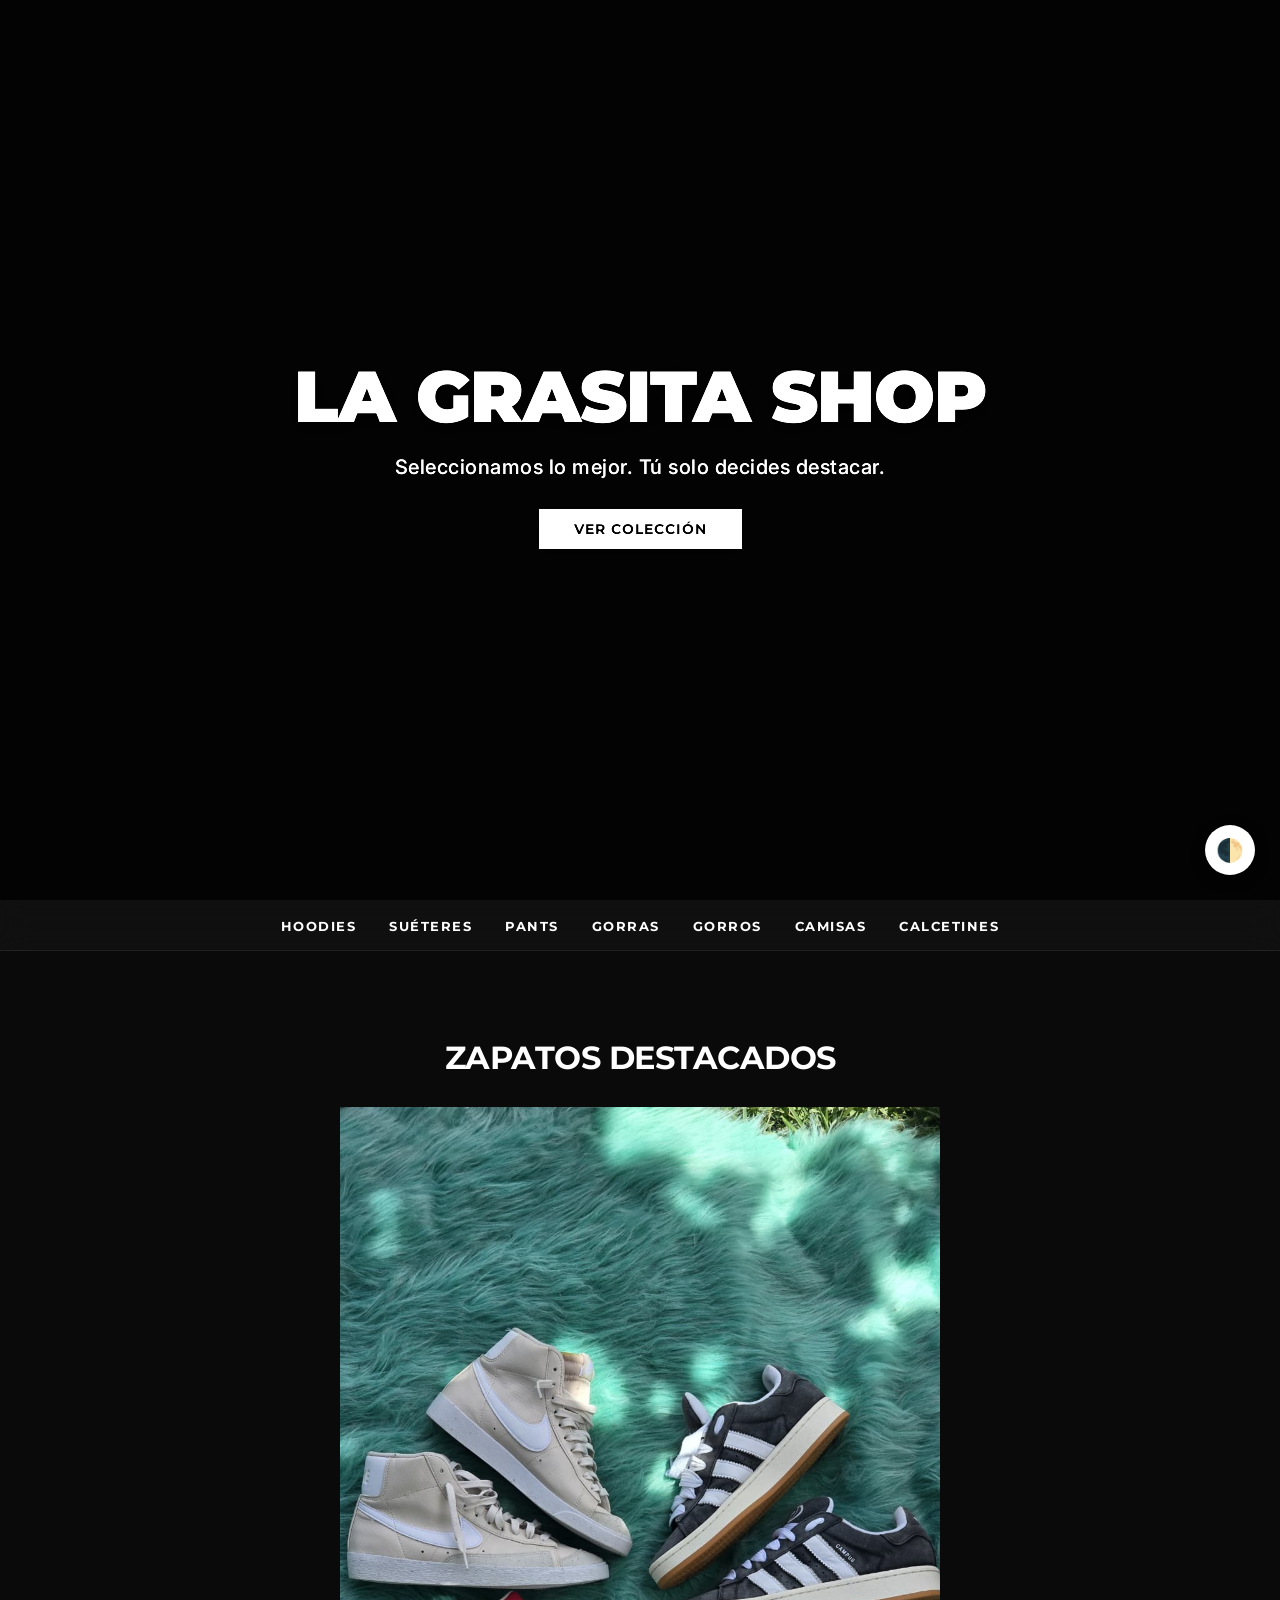
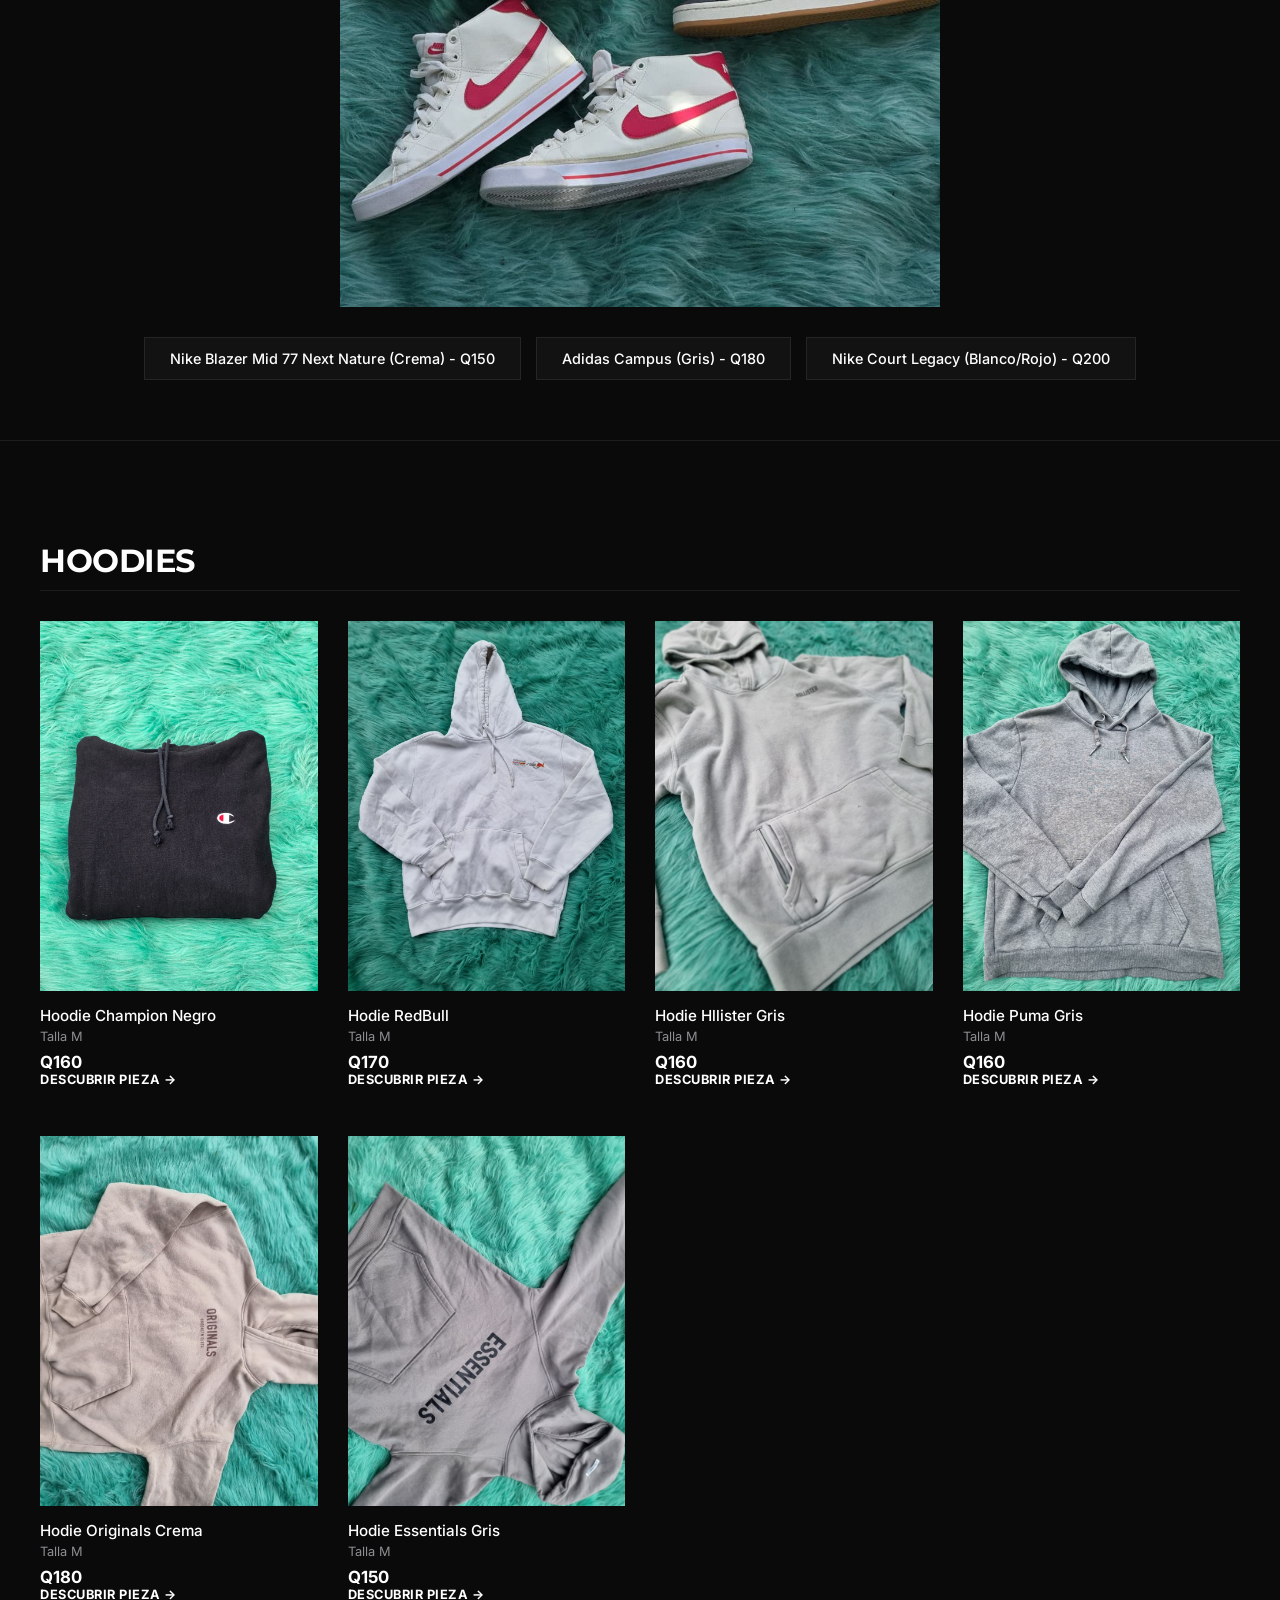
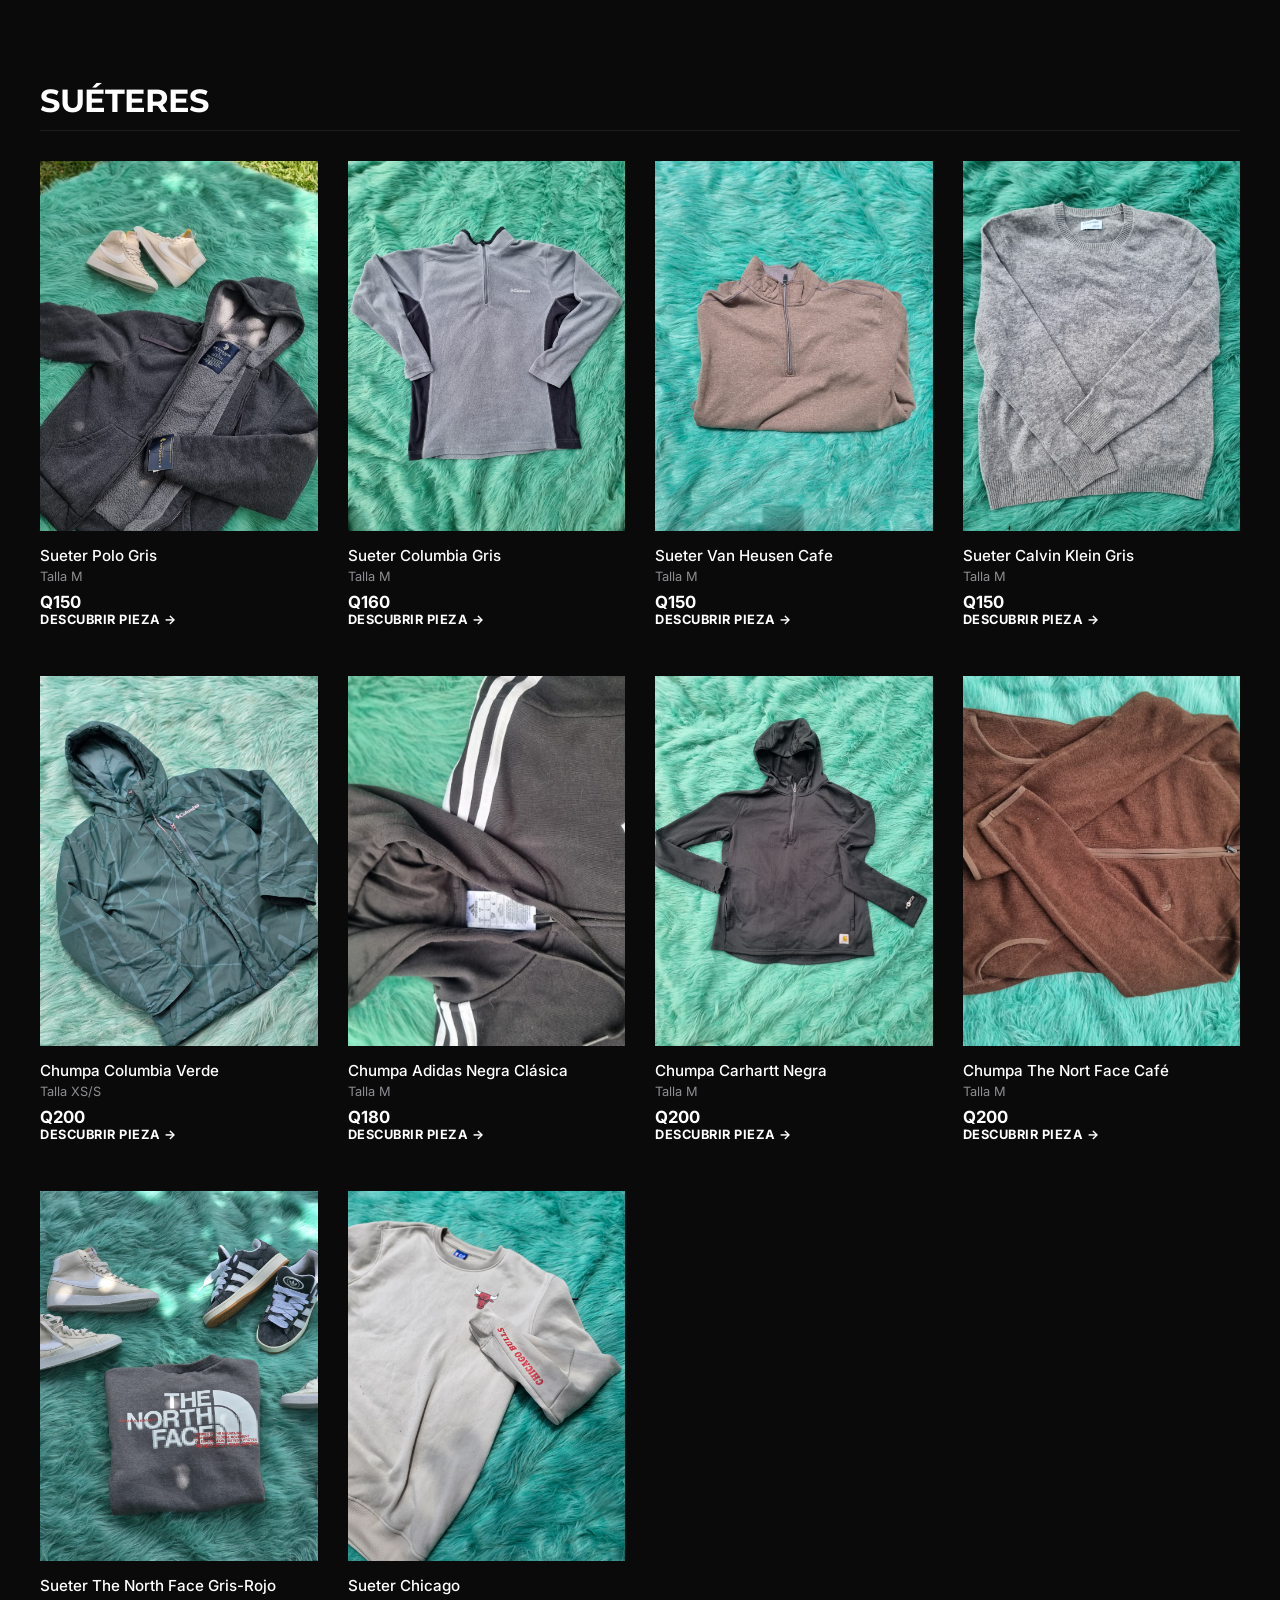
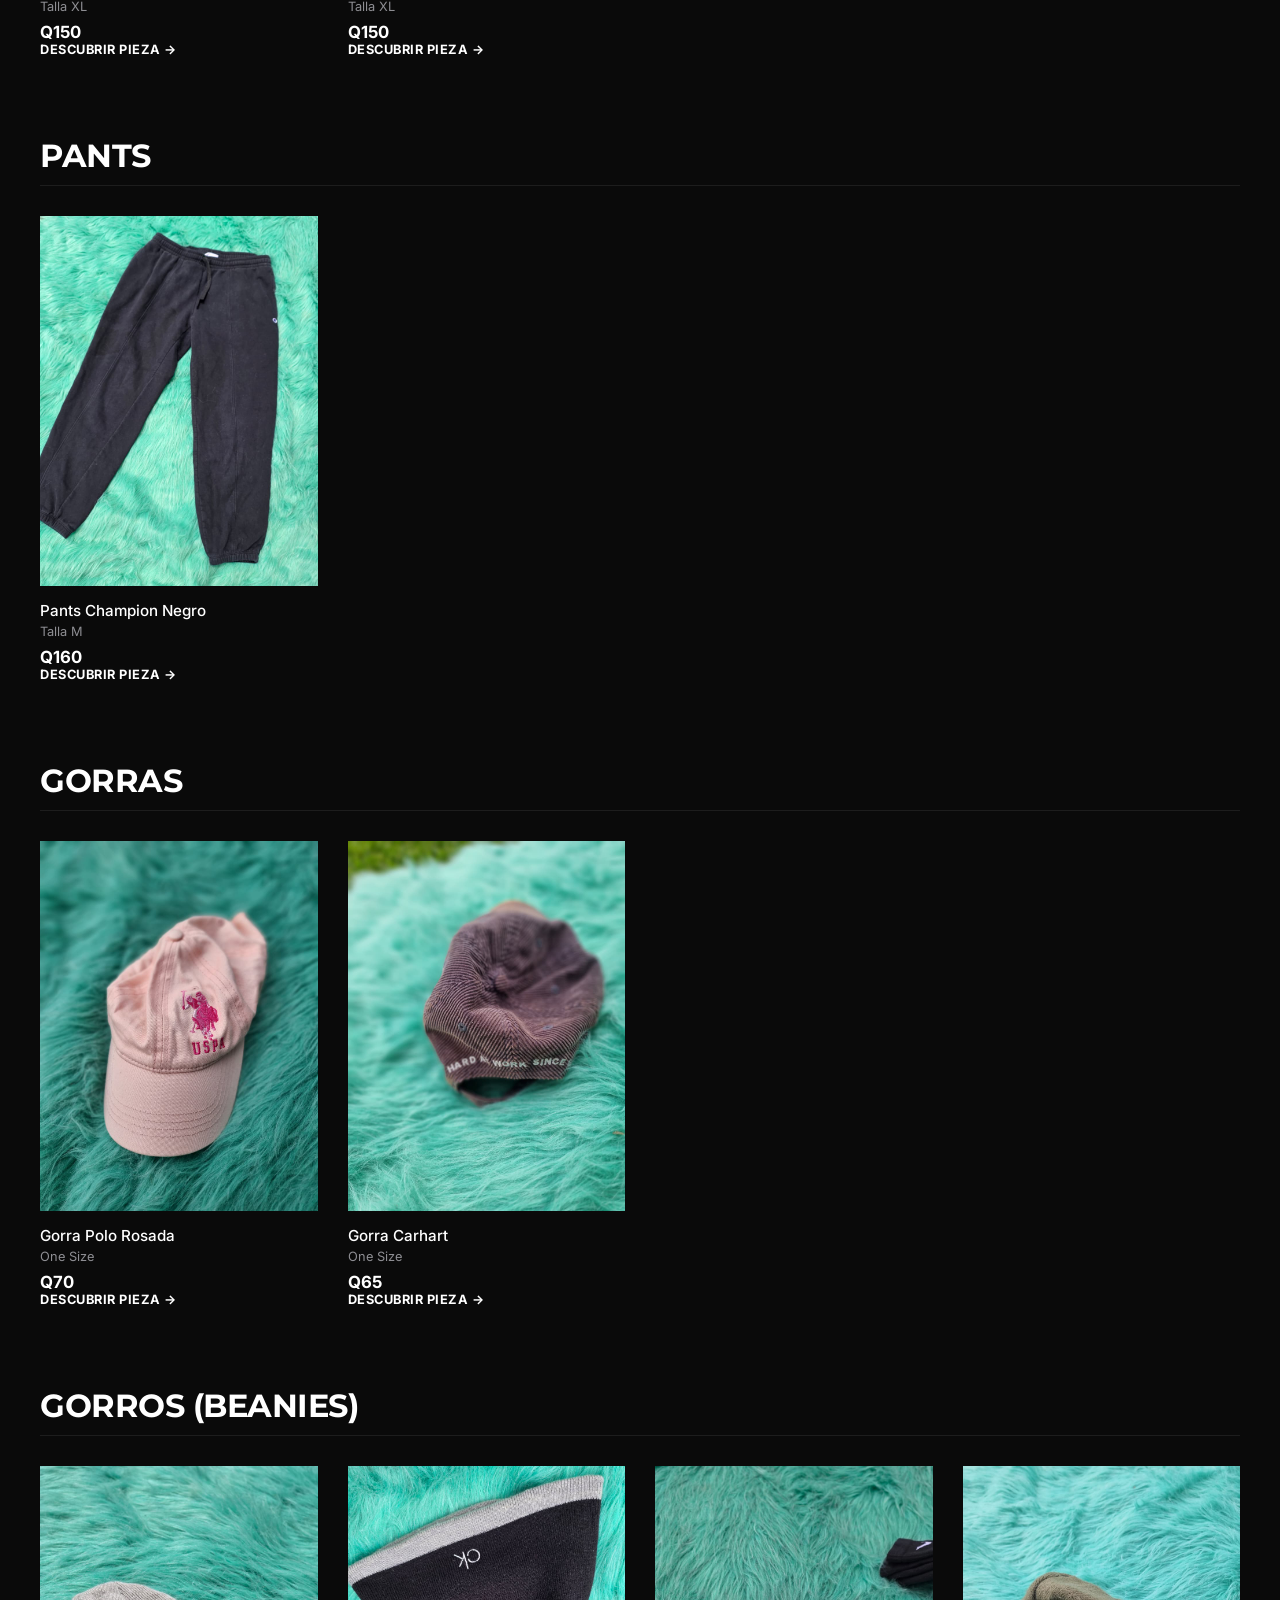
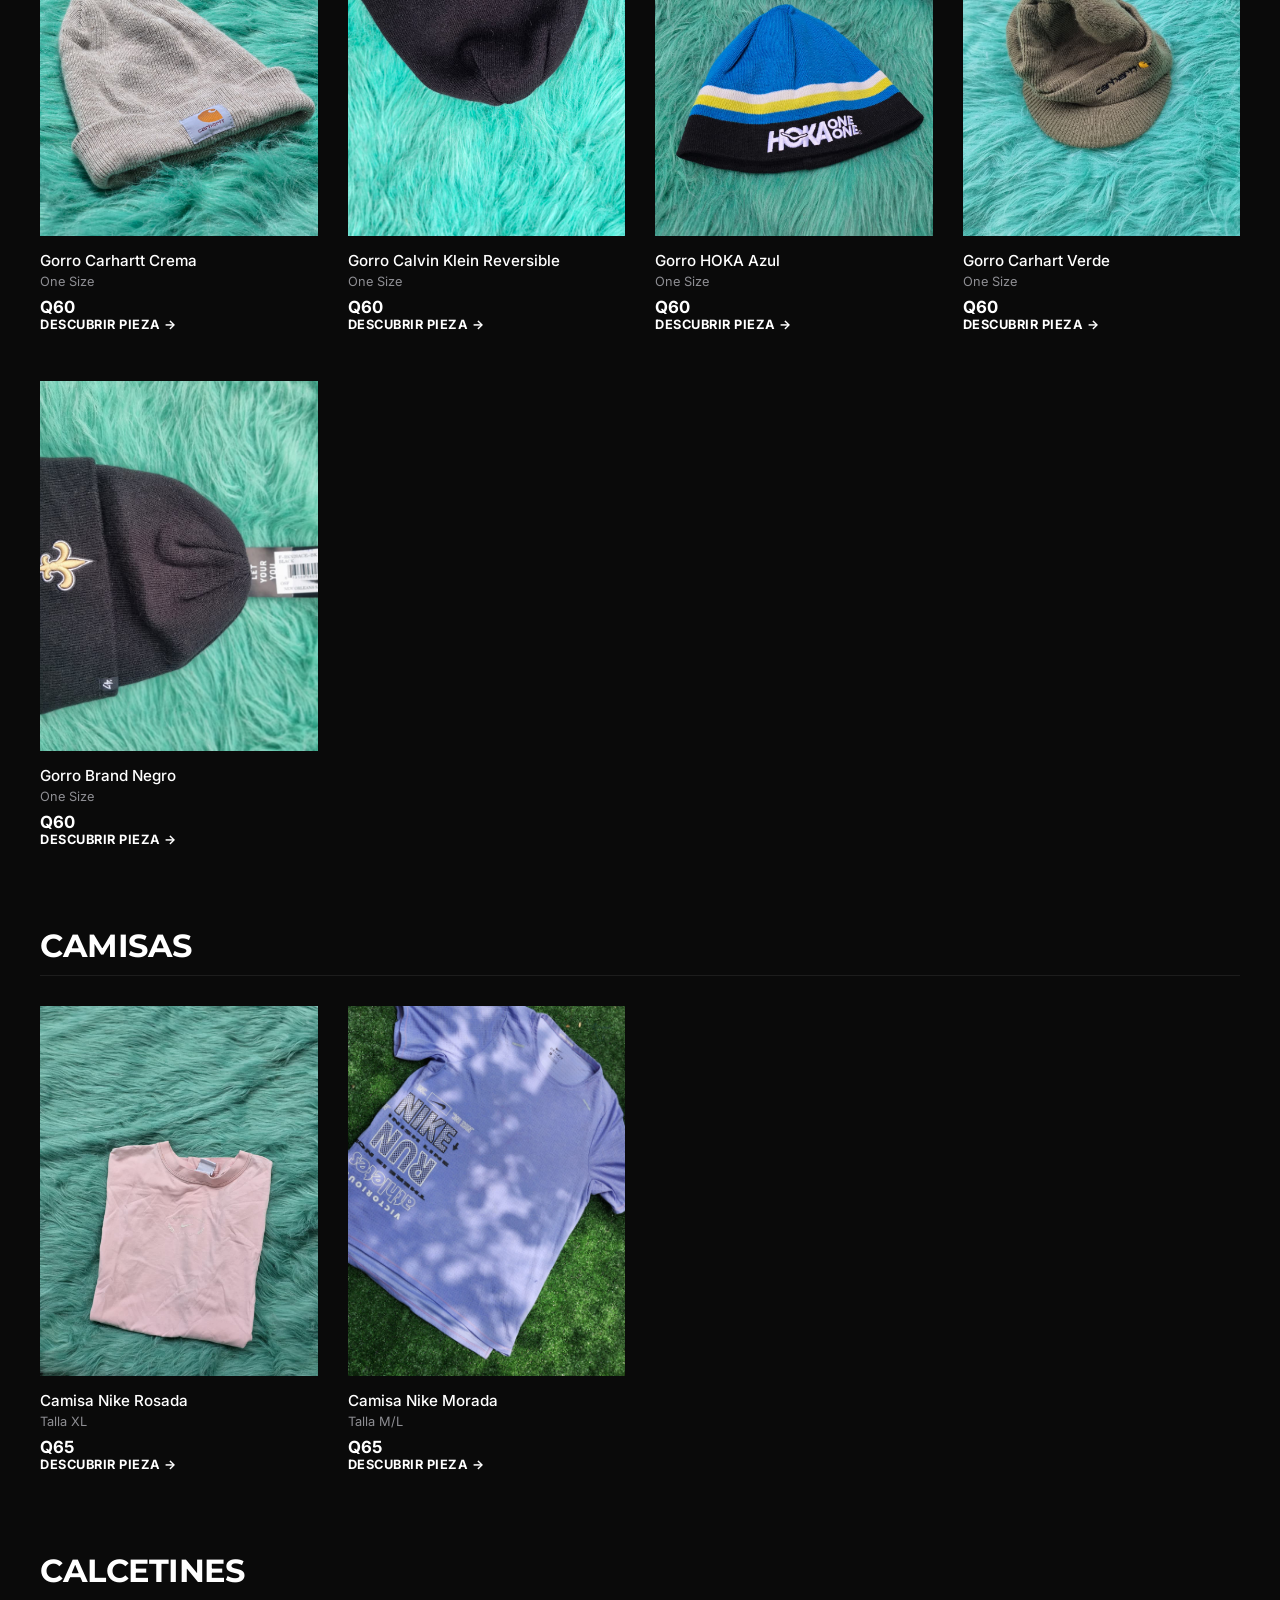
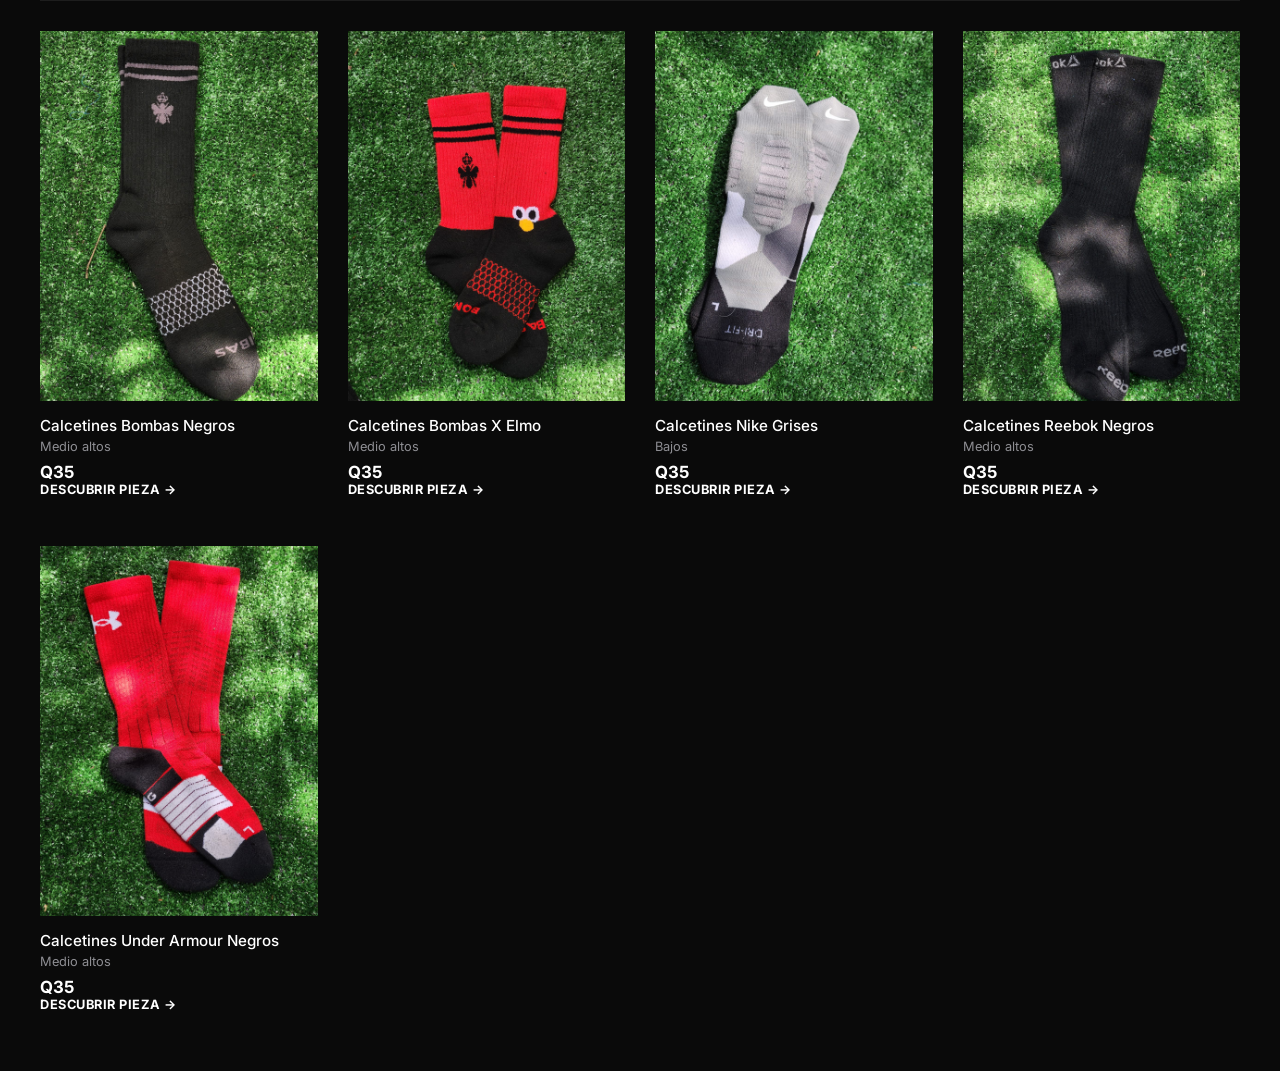
==== commit 8e5bc58b: "Update index.html" ====
--- a/index.html
+++ b/index.html
@@ -35,7 +35,7 @@
   <section class="destacado">
     <h2>Zapatos Destacados</h2>
     <div class="destacado-img-container">
-      <img src="Imagenes/Portada/Zapatos.jpg" alt="Colección de Zapatos">
+      <img src="Portada/Zapatos.jpg" alt="Colección de Zapatos">
     </div>
     <div class="botones-comprar">
       <button class="btn-zapato" data-zapato="Nike Blazer Mid 77 Next Nature (Color Crema)">Nike Blazer Mid 77 Next Nature (Crema) - Q150</button>
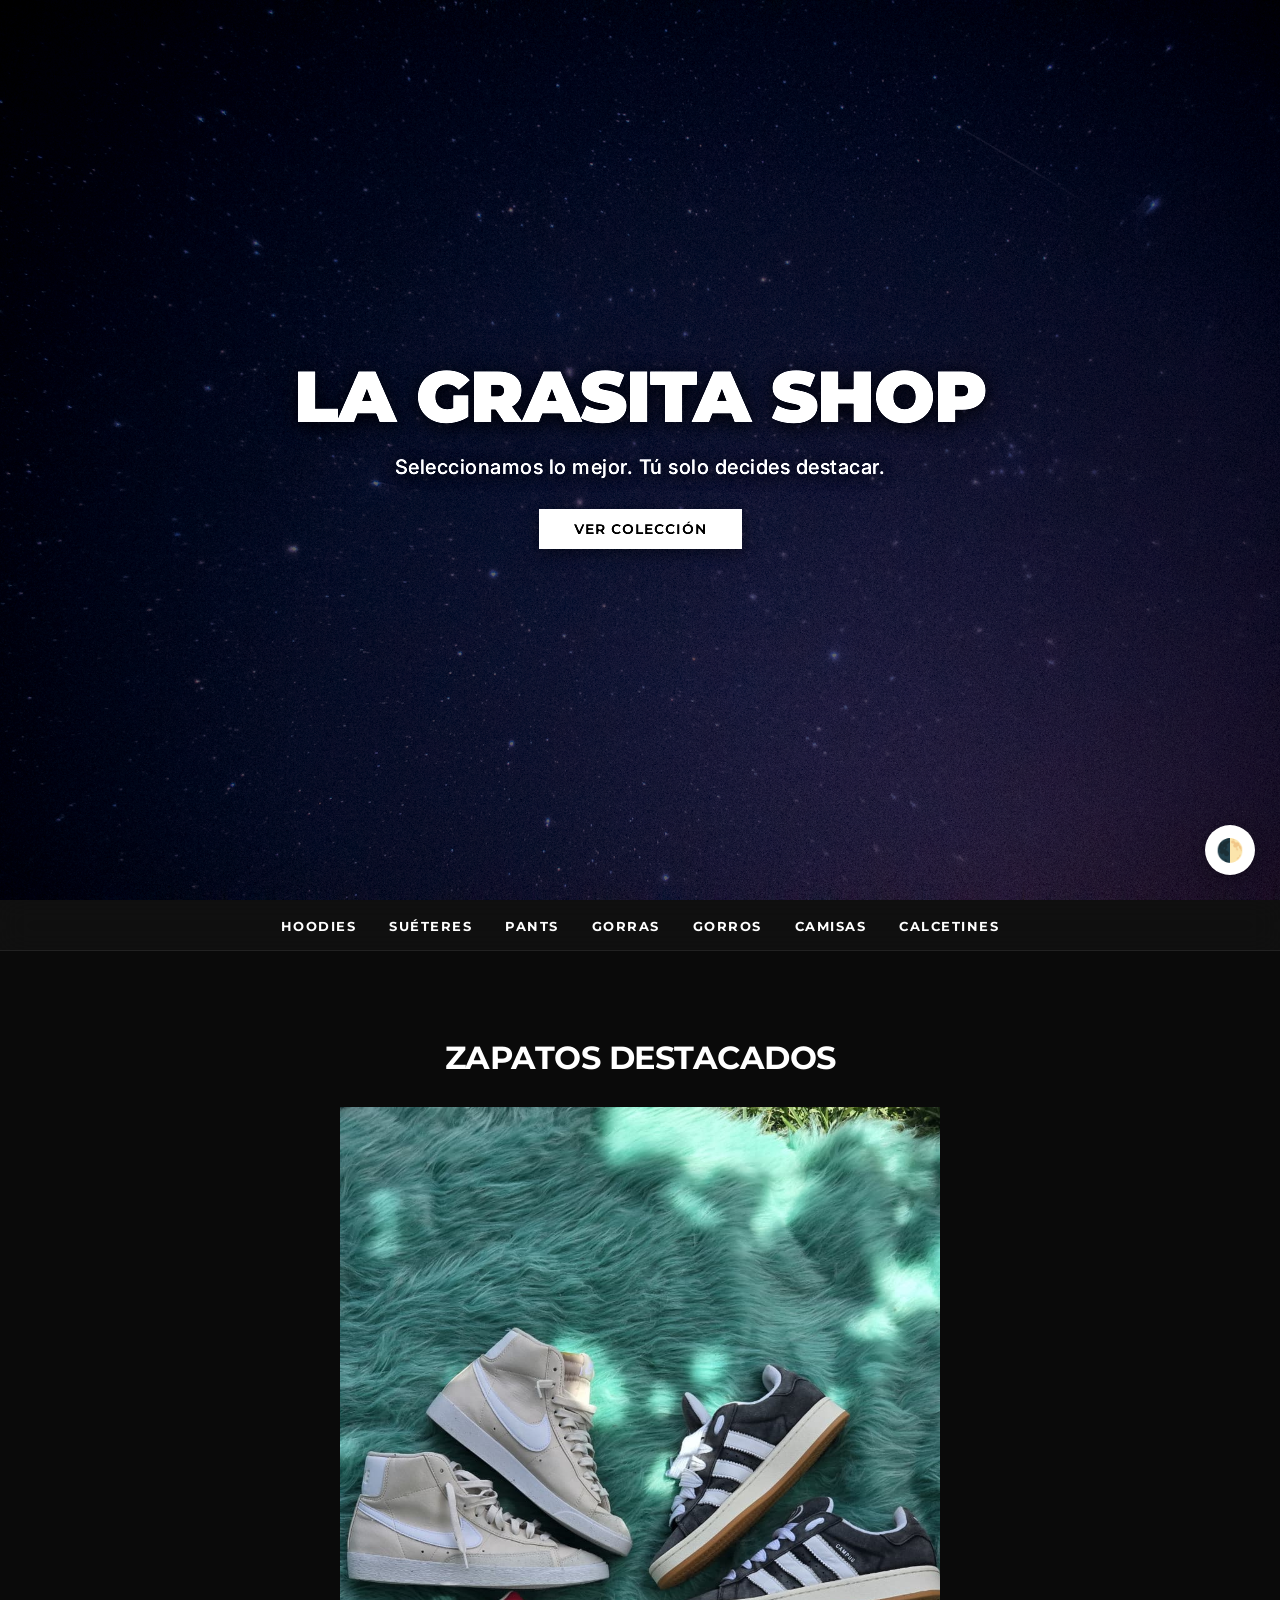
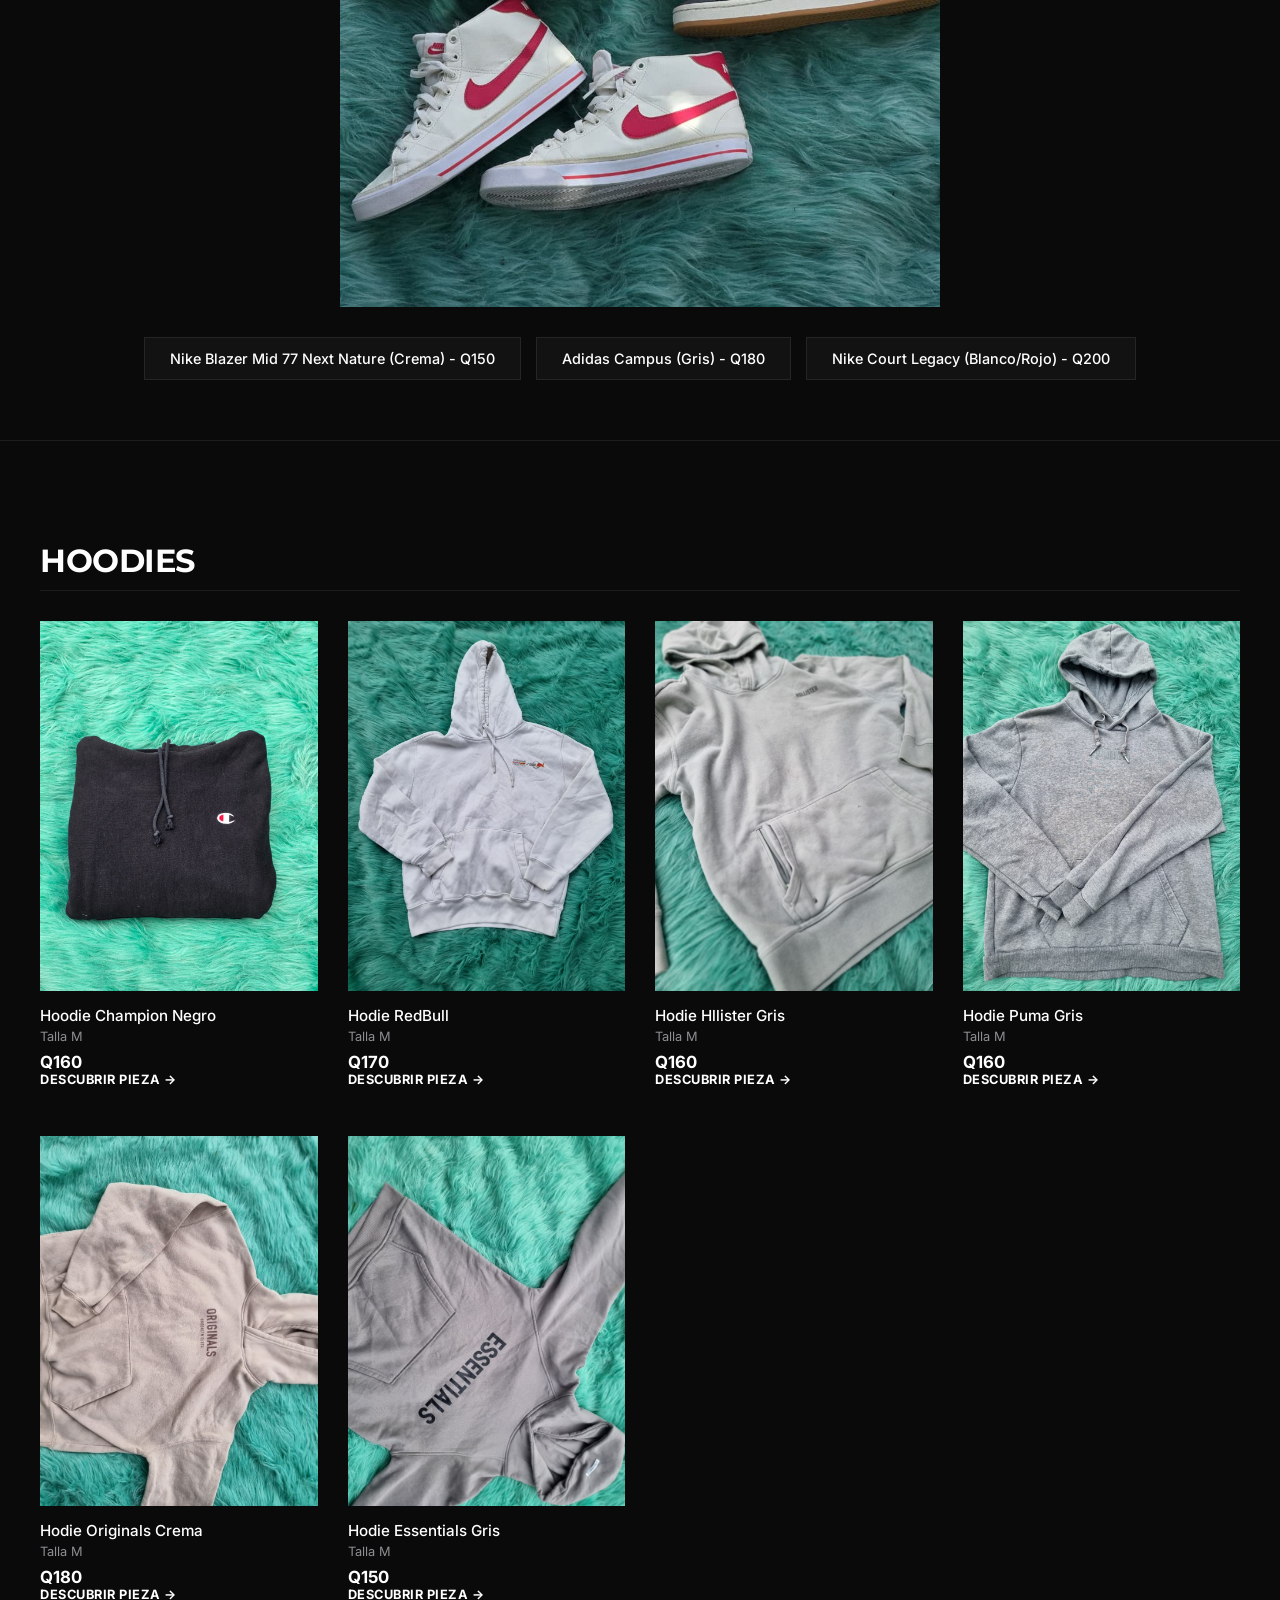
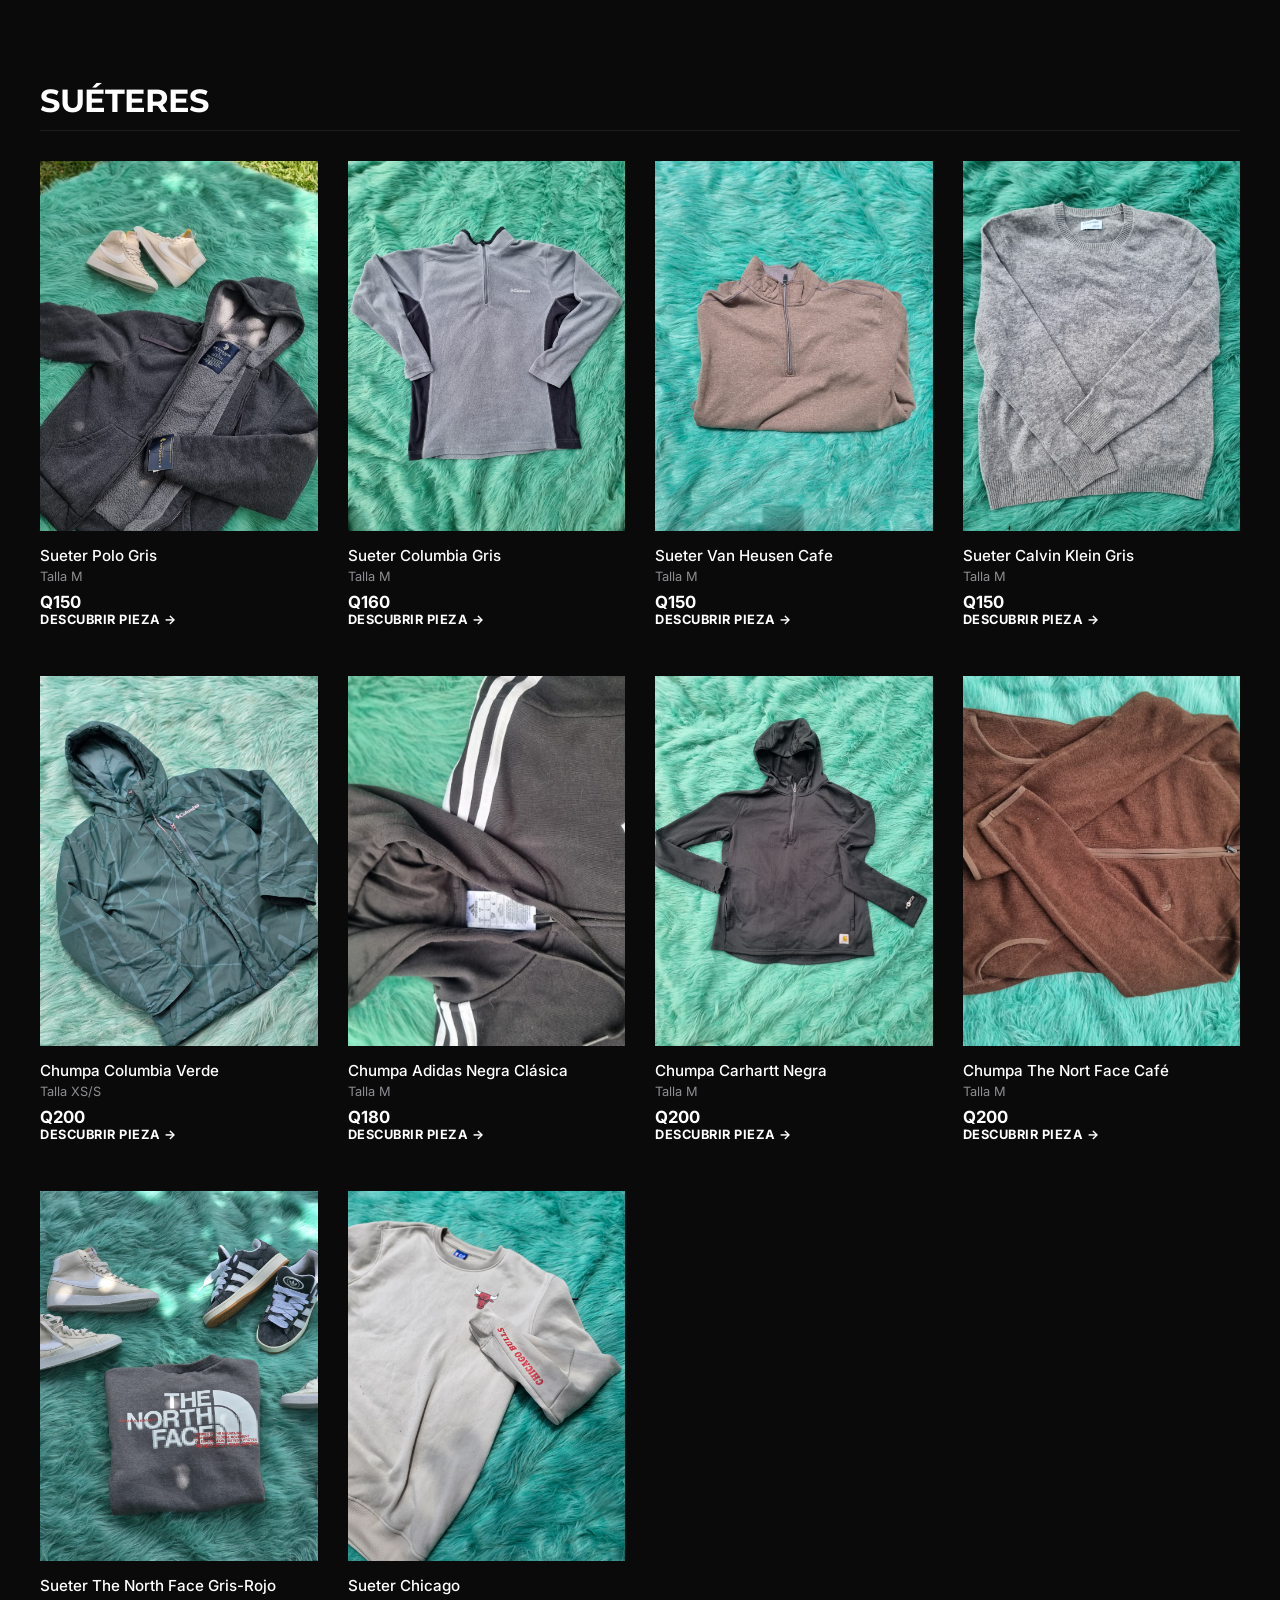
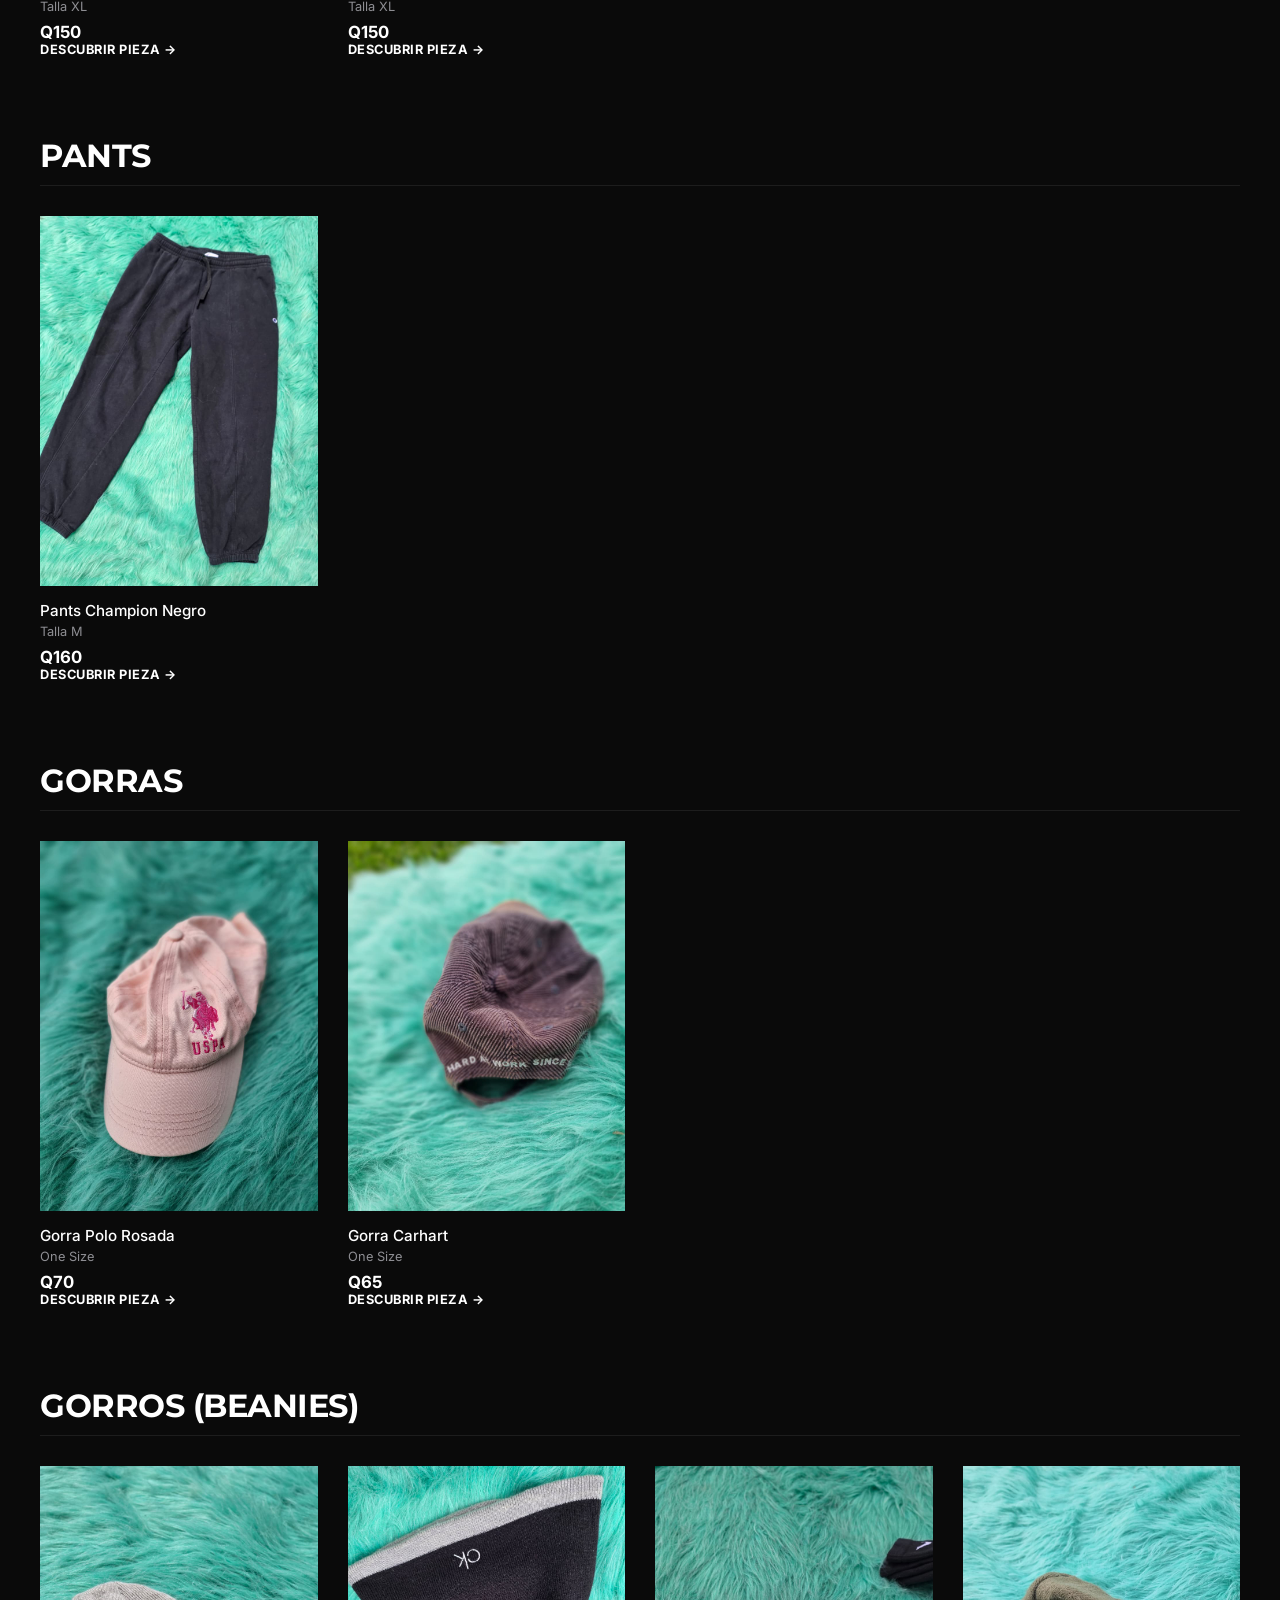
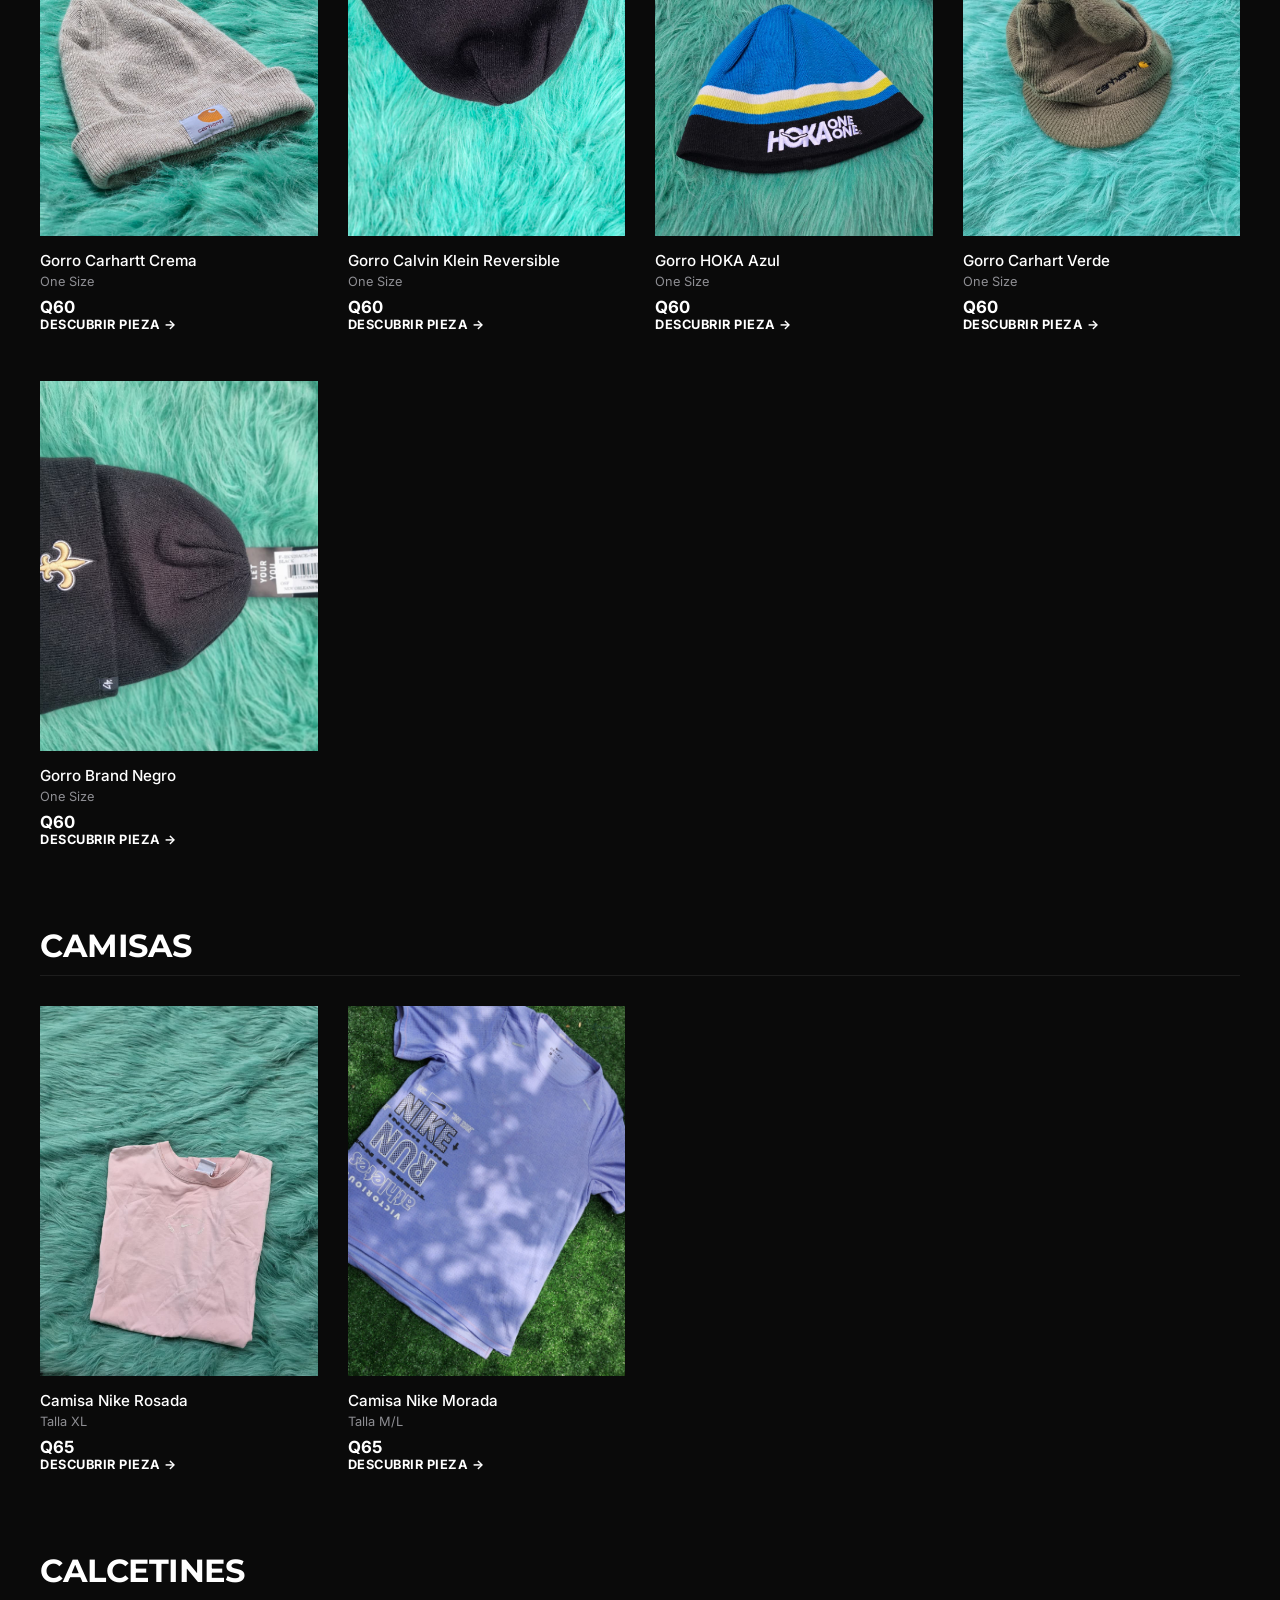
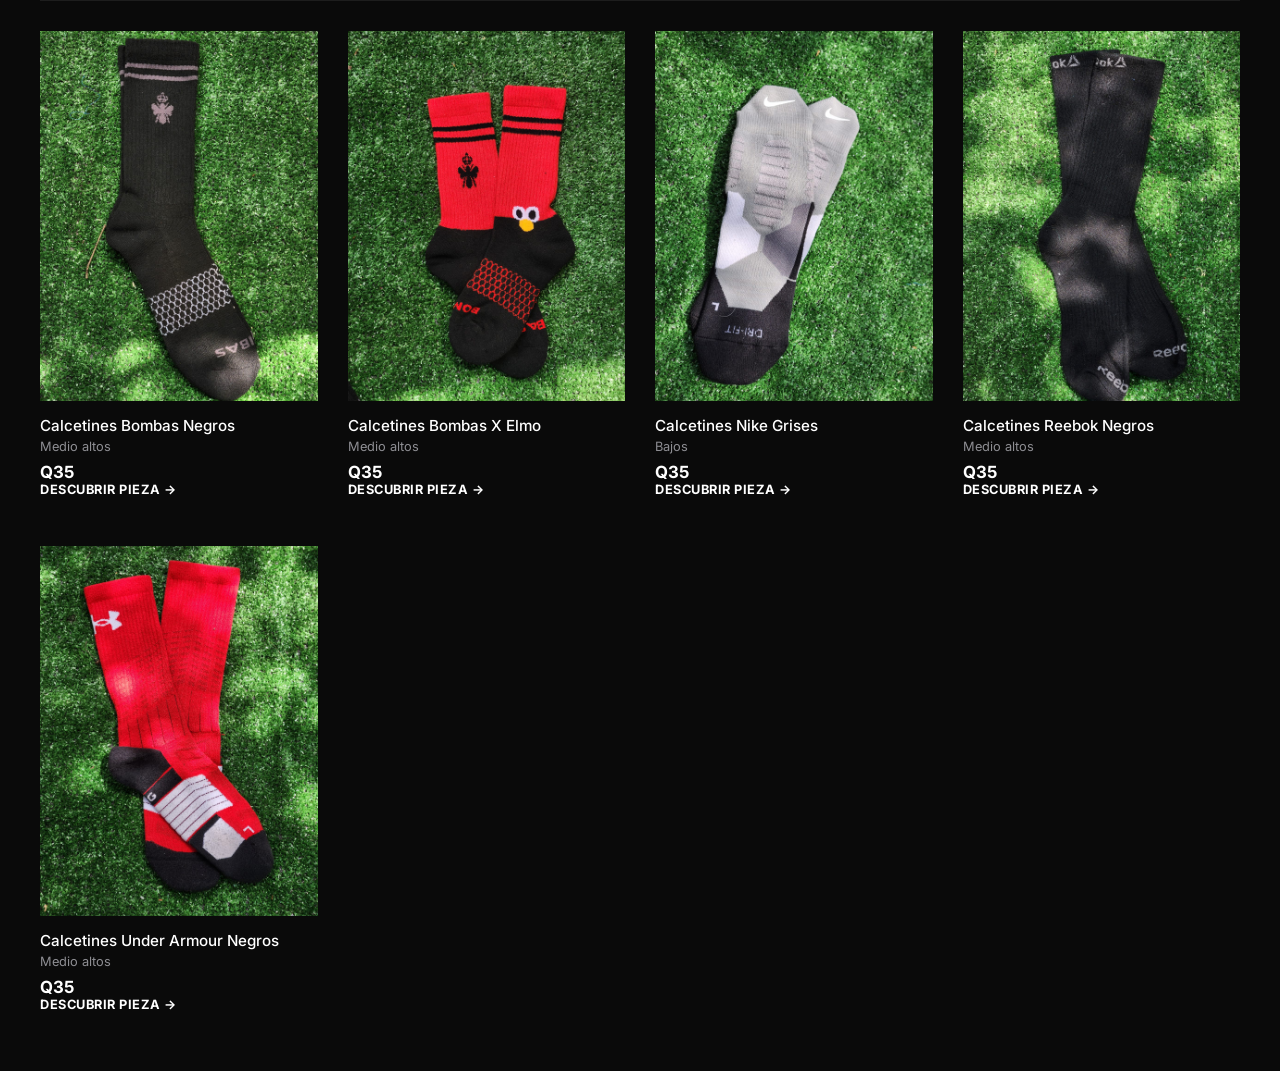
==== commit a850d535: "Update index.html" ====
--- a/index.html
+++ b/index.html
@@ -141,7 +141,7 @@
         </div>
       </div>
 
-      <div class="card fade-in" data-nombre="Sueter Columbia Gris" data-precio="Q160" data-imagenes='["Imagenes/Sueteres/Sueter Columbia Gris1.jpg","Imagenes/Sueteres/Sueter Columbia Gris2.jpg","Imagenes/Sueteres/Sueter Columbia Gris3.jpg"]'>
+      <div class="card fade-in" data-nombre="Sueter Columbia Gris" data-precio="Q160" data-imagenes='["Imagenes/Sueteres/Sueter Columbia Gris1.jpg","Imagenes/Sueteres/Sueter Columbia Gris2.jpg"]'>
         <div class="card-img-wrapper">
           <img src="Imagenes/Sueteres/Sueter Columbia Gris1.jpg" alt="Sueter Columbia Gris">
         </div>
@@ -189,7 +189,7 @@
         </div>
       </div>
 
-      <div class="card fade-in" data-nombre="Chumpa Adidas Negra Clásica" data-precio="Q180" data-imagenes='["Imagenes/Sueteres/Chumpa Adidas Negra Clásica1.jpg","Imagenes/Sueteres/Chumpa Adidas Negra Clásica2.jpg"]'>
+      <div class="card fade-in" data-nombre="Chumpa Adidas Negra Clásica" data-precio="Q180" data-imagenes='["Imagenes/Sueteres/Chumpa Adidas Negra Clásica1.jpg","Imagenes/Sueteres/Chumpa Adidas Negra Clásica2.jpg","Imagenes/Sueteres/Chumpa Adidas Negra Clásica3.jpg]'>
         <div class="card-img-wrapper">
           <img src="Imagenes/Sueteres/Chumpa Adidas Negra Clásica1.jpg" alt="Chumpa Adidas Negra Clásica">
         </div>
@@ -272,7 +272,7 @@
     <h2 id="gorras" class="categoria-titulo">Gorras</h2>
     <div class="grid">
 
-      <div class="card fade-in" data-nombre="Gorra Polo Rosada" data-precio="Q70" data-imagenes='["Imagenes/Gorras/Gorra Polo Rosada.jpg","Imagenes/Gorras/Gorra Polo Rosada2.jpg","Imagenes/Gorras/Conjunto de gorras"]'>
+      <div class="card fade-in" data-nombre="Gorra Polo Rosada" data-precio="Q70" data-imagenes='["Imagenes/Gorras/Gorra Polo Rosada.jpg","Imagenes/Gorras/Gorra Polo Rosada2.jpg","Imagenes/Gorras/Conjunto de gorras.jpg"]'>
         <div class="card-img-wrapper">
           <img src="Imagenes/Gorras/Gorra Polo Rosada.jpg" alt="Gorra Polo Rosada">
         </div>
@@ -284,7 +284,7 @@
         </div>
       </div>
 
-      <div class="card fade-in" data-nombre="Gorra Carhart" data-precio="Q65" data-imagenes='["Imagenes/Gorras/Gorra Carhart1.jpg","Imagenes/Gorras/Gorra Carhart2.jpg","Imagenes/Gorras/Conjunto de gorras"]'>
+      <div class="card fade-in" data-nombre="Gorra Carhart" data-precio="Q65" data-imagenes='["Imagenes/Gorras/Gorra Carhart1.jpg","Imagenes/Gorras/Gorra Carhart2.jpg","Imagenes/Gorras/Conjunto de gorras.jpg"]'>
         <div class="card-img-wrapper">
           <img src="Imagenes/Gorras/Gorra Carhart1.jpg" alt="Gorra Carhart">
         </div>
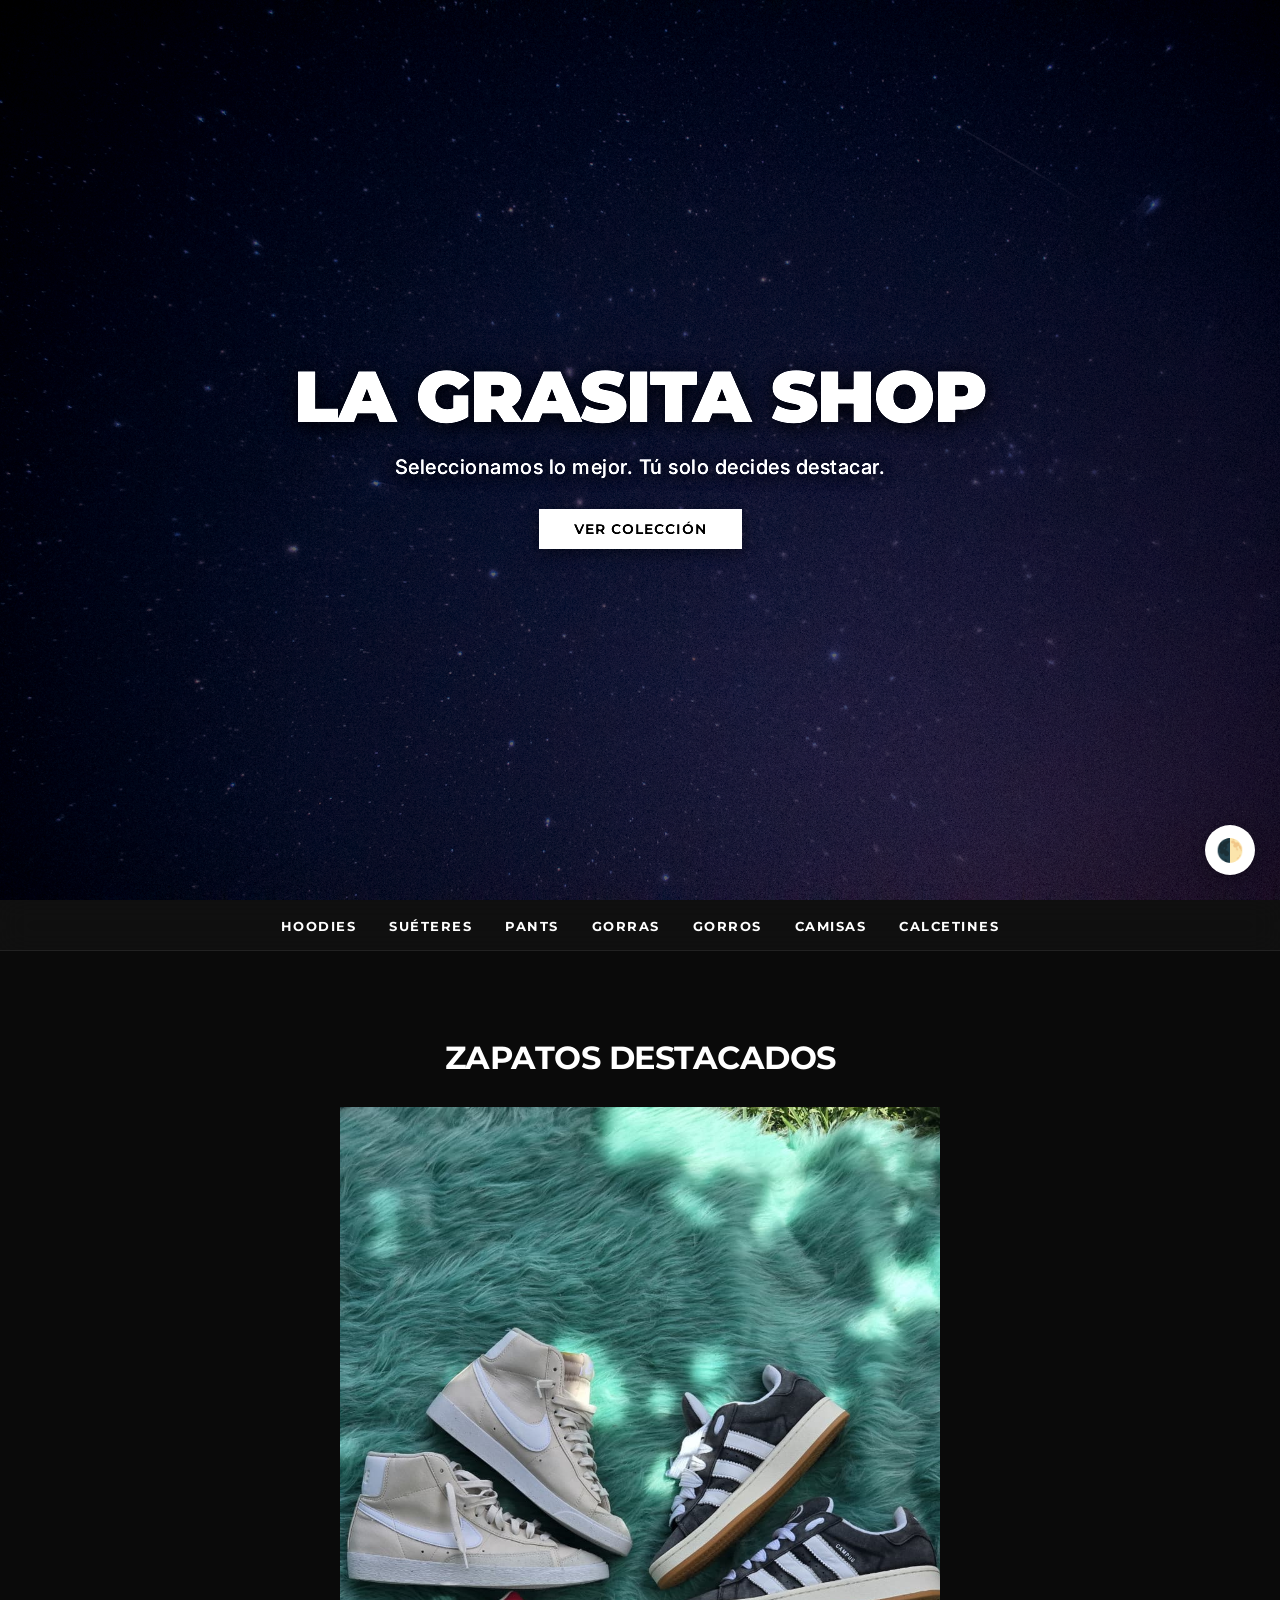
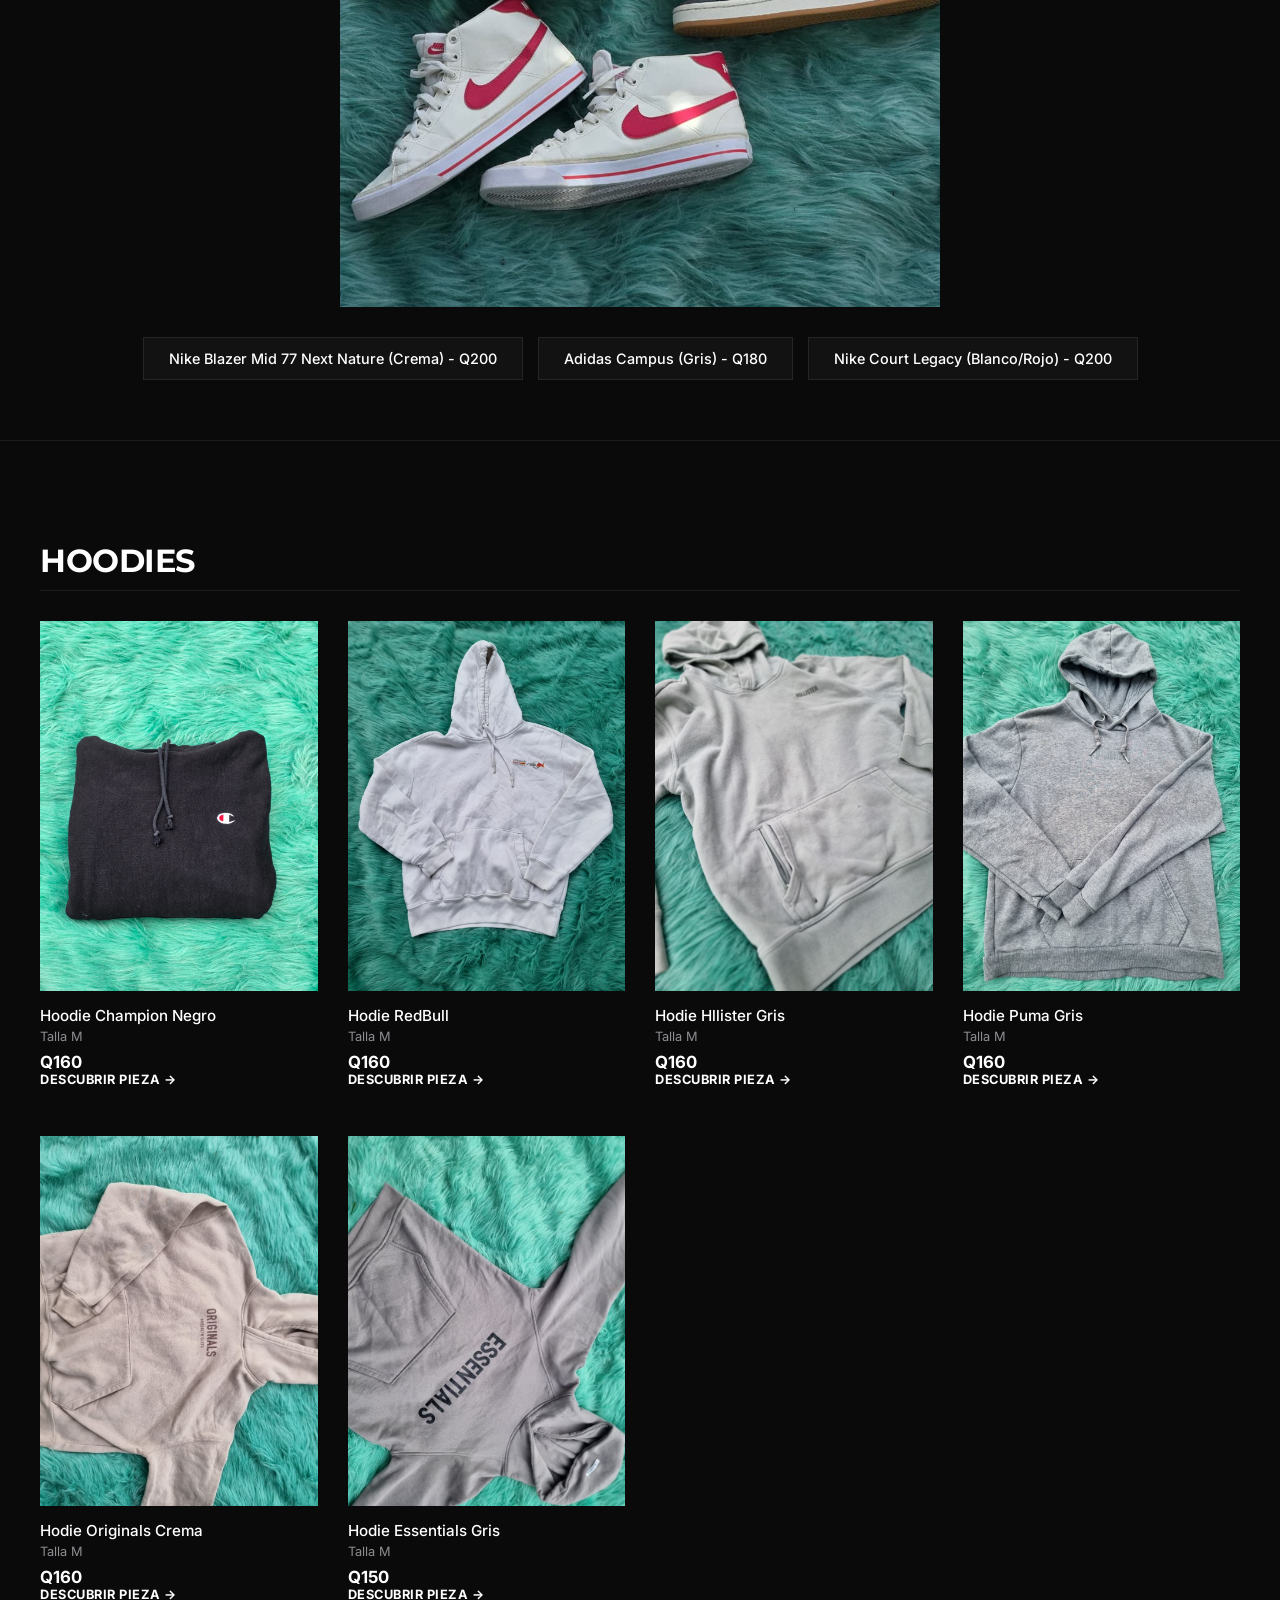
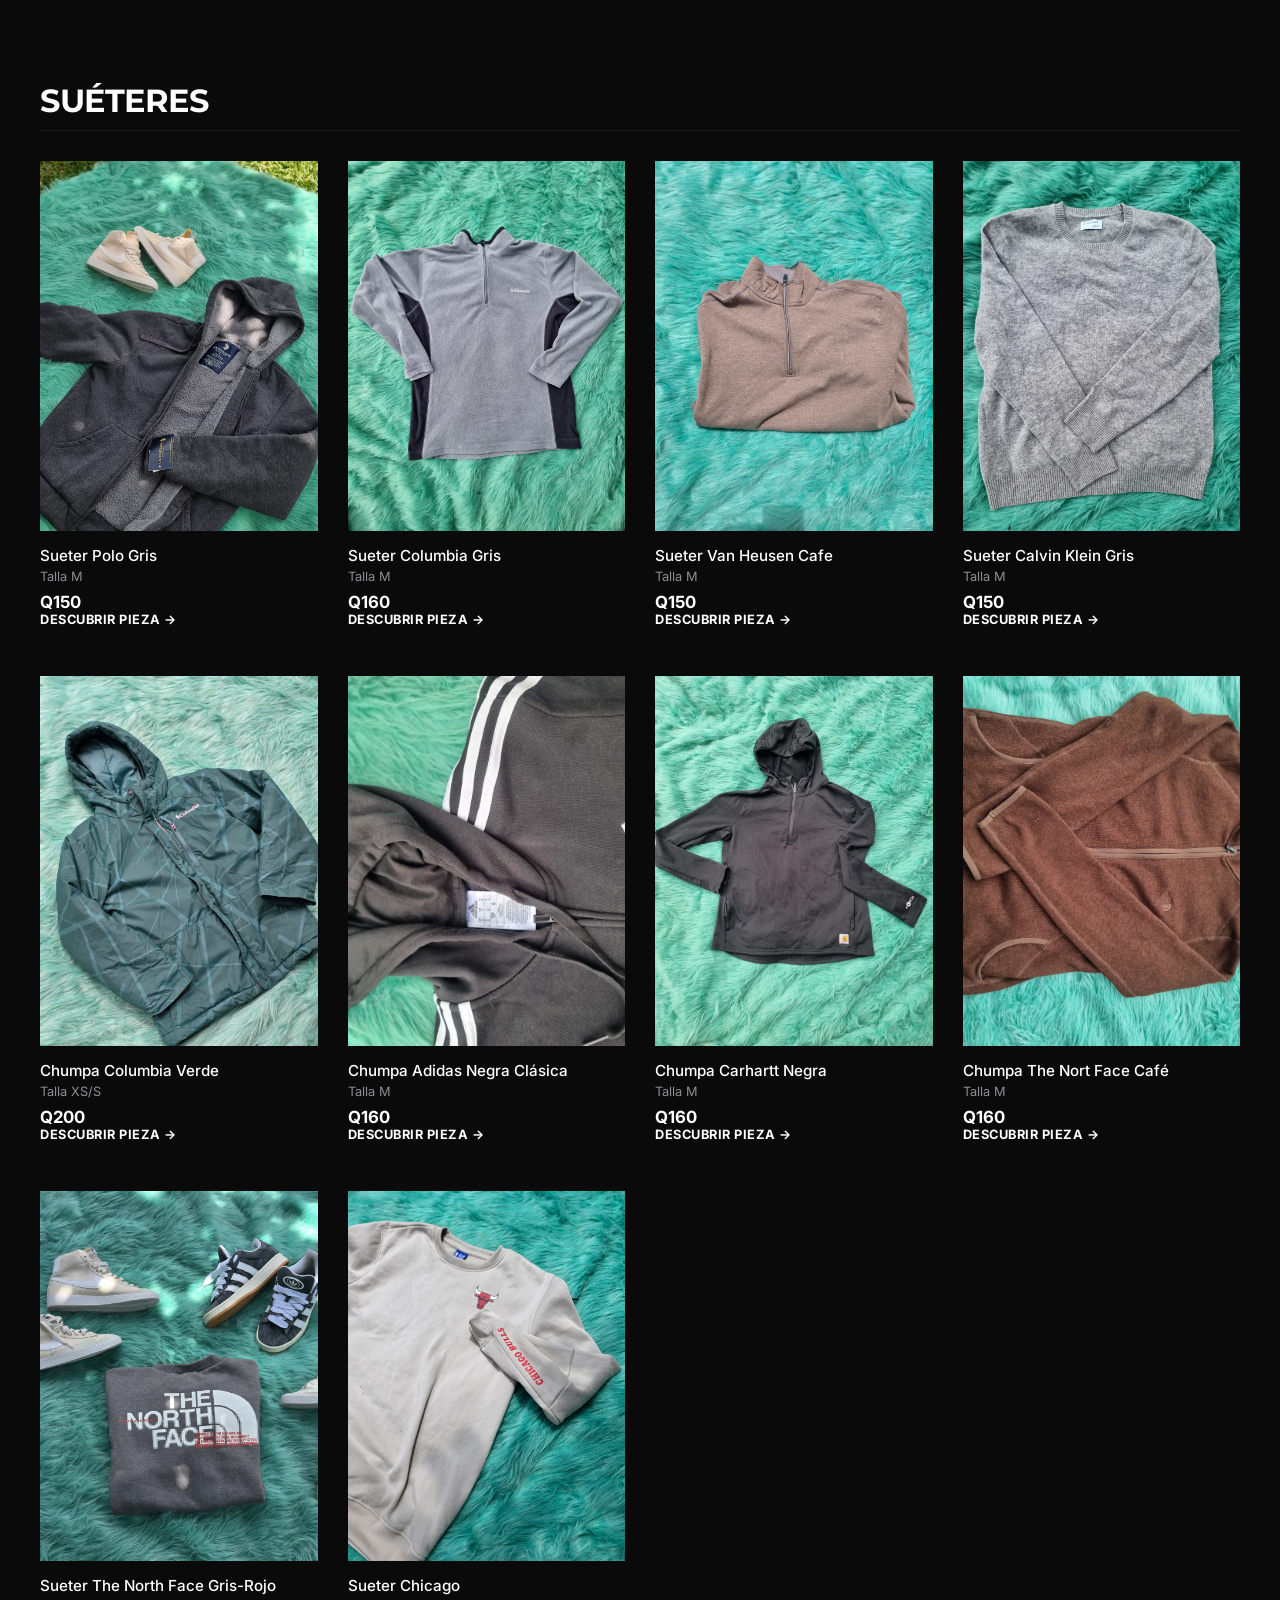
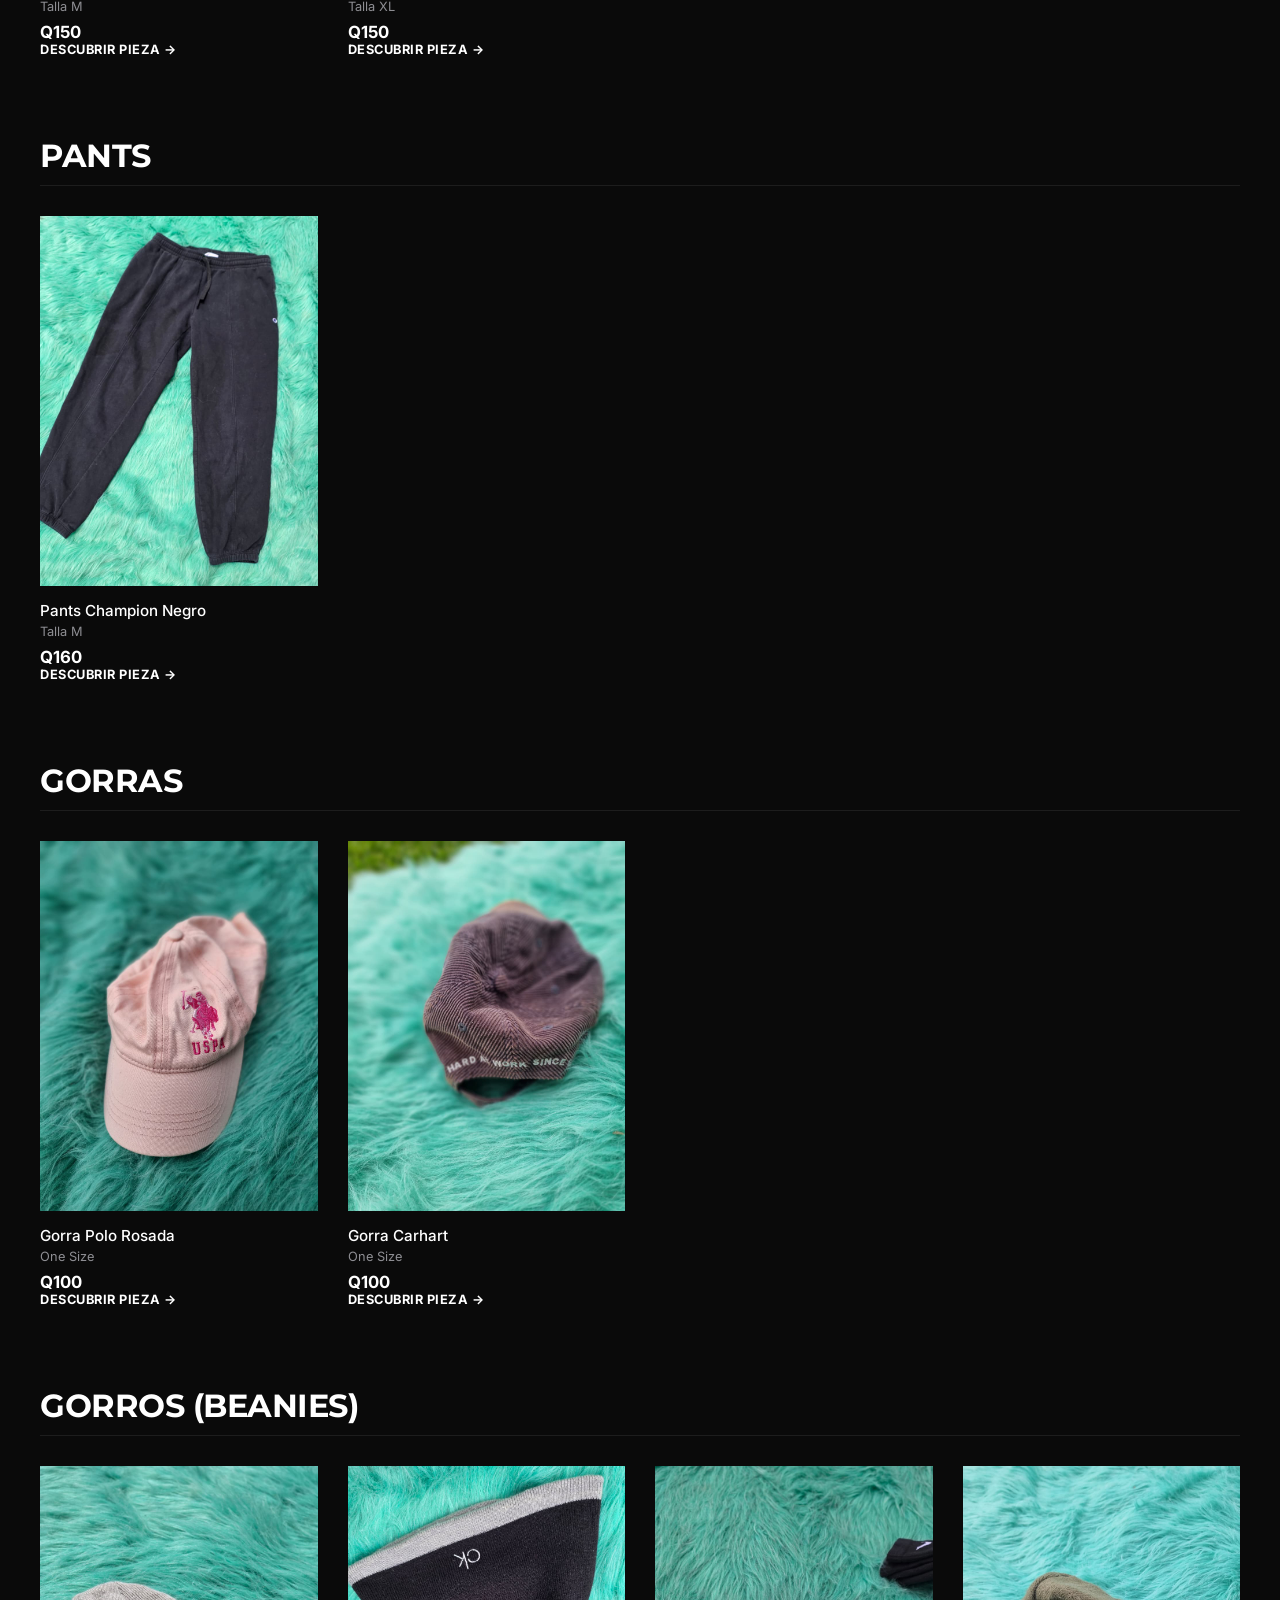
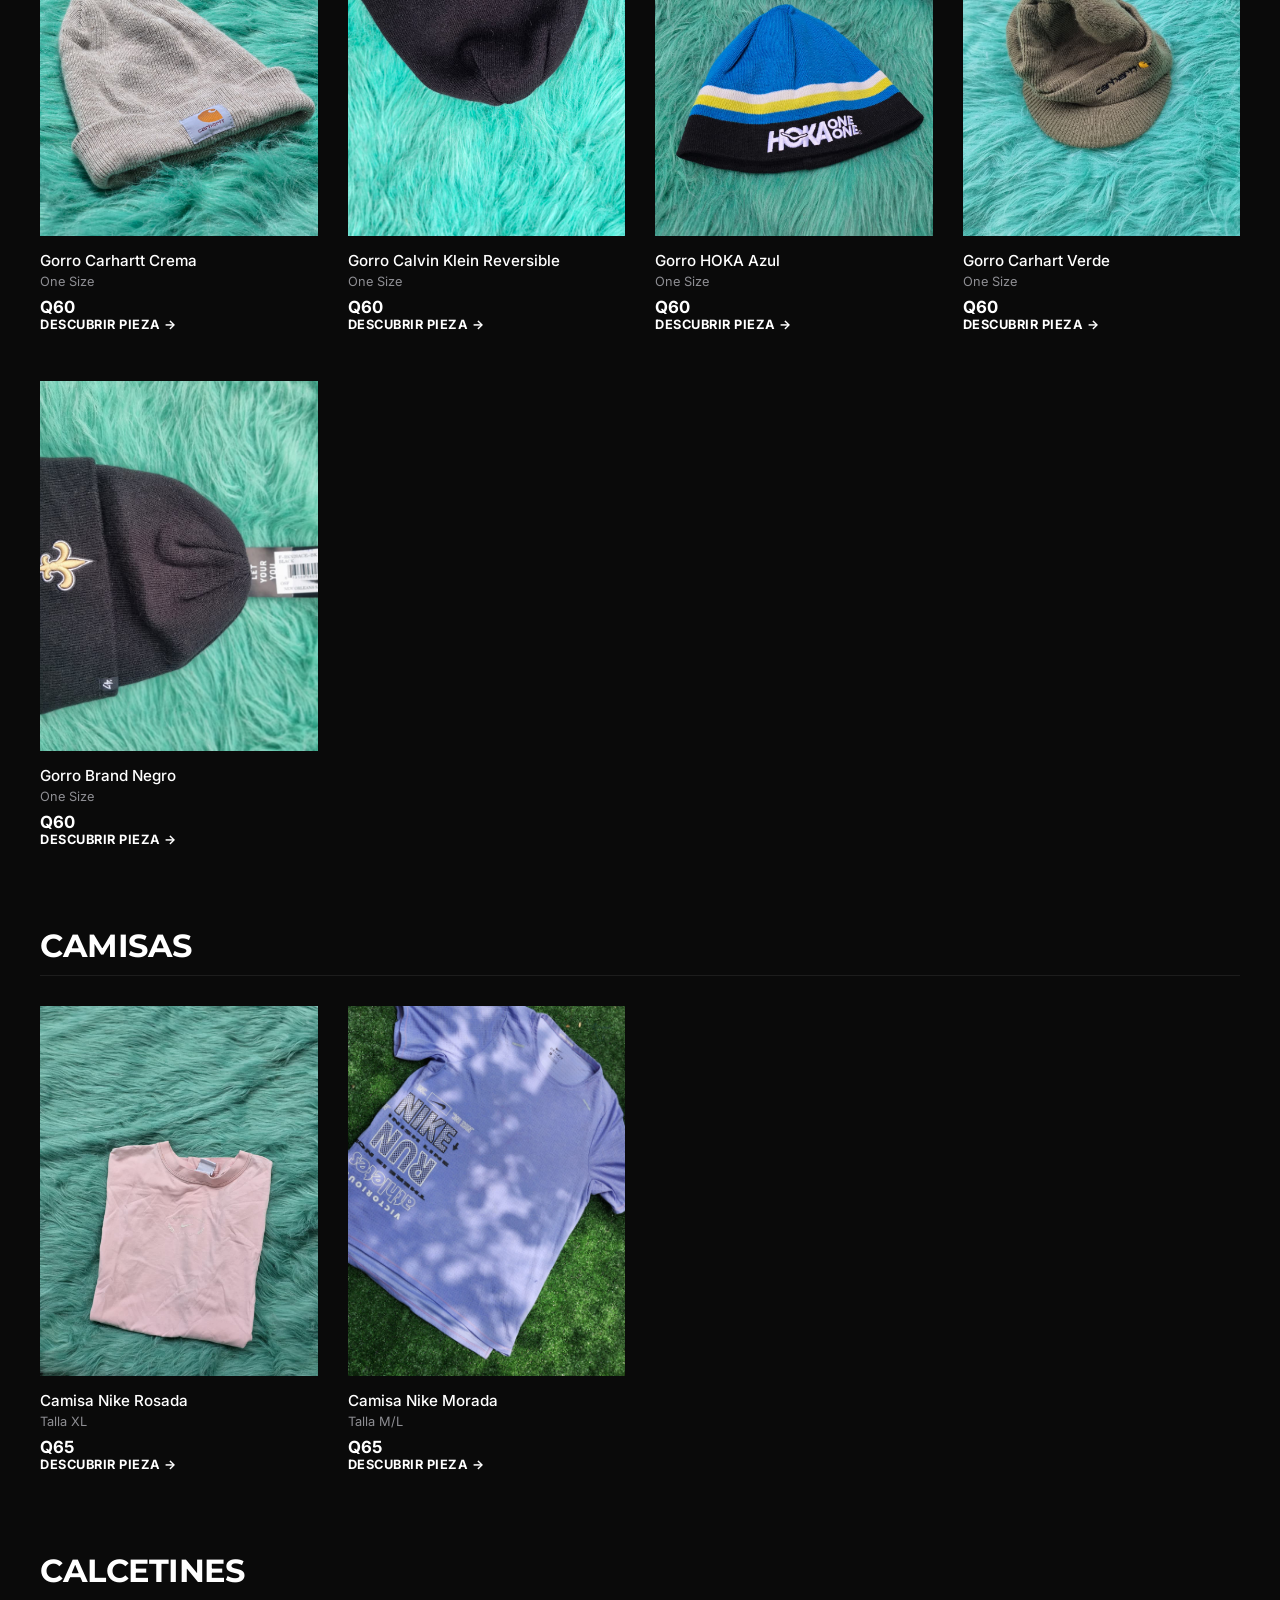
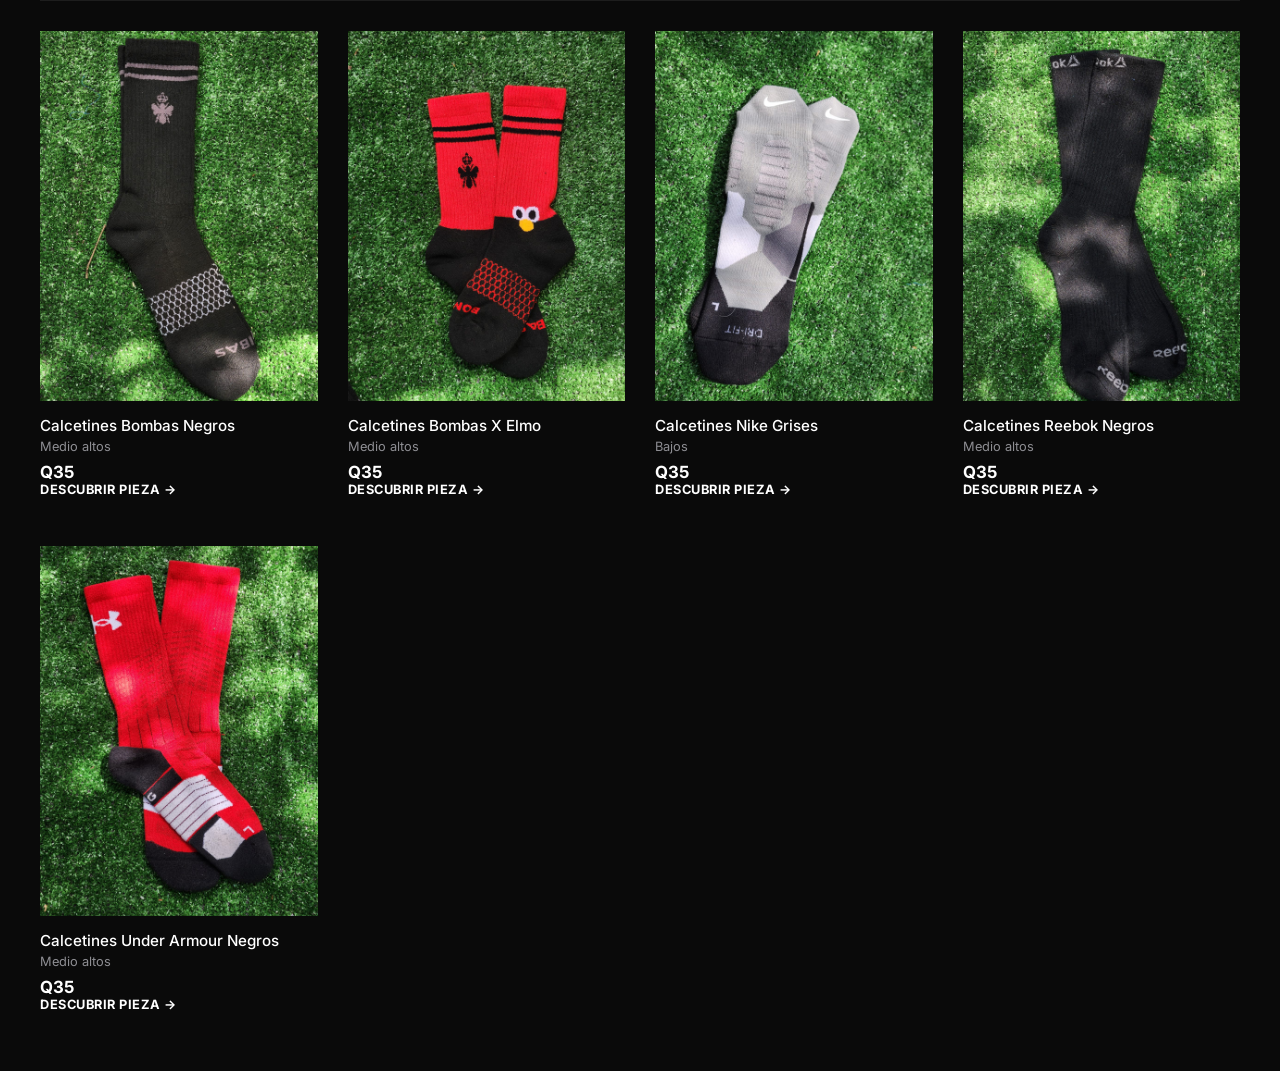
==== commit fe5a1333: "Update index.html" ====
--- a/index.html
+++ b/index.html
@@ -38,7 +38,7 @@
       <img src="Portada/Zapatos.jpg" alt="Colección de Zapatos">
     </div>
     <div class="botones-comprar">
-      <button class="btn-zapato" data-zapato="Nike Blazer Mid 77 Next Nature (Color Crema)">Nike Blazer Mid 77 Next Nature (Crema) - Q150</button>
+      <button class="btn-zapato" data-zapato="Nike Blazer Mid 77 Next Nature (Color Crema)">Nike Blazer Mid 77 Next Nature (Crema) - Q200</button>
       <button class="btn-zapato" data-zapato="Adidas Campus (Color Gris)">Adidas Campus (Gris) - Q180</button>
       <button class="btn-zapato" data-zapato="Nike Court Legacy (Color Blanco y Rojo)">Nike Court Legacy (Blanco/Rojo) - Q200</button>
     </div>
@@ -63,14 +63,14 @@
         </div>
       </div>
 
-      <div class="card fade-in" data-nombre="Hodie RedBull" data-precio="Q170" data-imagenes='["Imagenes/Hodies/Hodie RedBull1.jpg","Imagenes/Hodies/Hodie RedBull2.jpg","Imagenes/Hodies/Hodie RedBull3.jpg"]'>
+      <div class="card fade-in" data-nombre="Hodie RedBull" data-precio="Q160" data-imagenes='["Imagenes/Hodies/Hodie RedBull1.jpg","Imagenes/Hodies/Hodie RedBull2.jpg","Imagenes/Hodies/Hodie RedBull3.jpg"]'>
         <div class="card-img-wrapper">
           <img src="Imagenes/Hodies/Hodie RedBull1.jpg" alt="Hodie RedBull">
         </div>
         <div class="card-info">
           <h3>Hodie RedBull</h3>
           <h4>Talla M</h4>
-          <p>Q170</p>
+          <p>Q160</p>
           <div class="btn-ver-mas">Descubrir pieza →</div>
         </div>
       </div>
@@ -99,14 +99,14 @@
         </div>
       </div>
 
-      <div class="card fade-in" data-nombre="Hodie Originals Crema" data-precio="Q180" data-imagenes='["Imagenes/Hodies/Hodie Originals Crema1.jpg","Imagenes/Hodies/Hodie Originals Crema2.jpg","Imagenes/Hodies/Hodie Originals Crema3.jpg"]'>
+      <div class="card fade-in" data-nombre="Hodie Originals Crema" data-precio="Q160" data-imagenes='["Imagenes/Hodies/Hodie Originals Crema1.jpg","Imagenes/Hodies/Hodie Originals Crema2.jpg","Imagenes/Hodies/Hodie Originals Crema3.jpg"]'>
         <div class="card-img-wrapper">
           <img src="Imagenes/Hodies/Hodie Originals Crema1.jpg" alt="Hodie Originals Crema">
         </div>
         <div class="card-info">
           <h3>Hodie Originals Crema</h3>
           <h4>Talla M</h4>
-          <p>Q180</p>
+          <p>Q160</p>
           <div class="btn-ver-mas">Descubrir pieza →</div>
         </div>
       </div>
@@ -189,38 +189,38 @@
         </div>
       </div>
 
-      <div class="card fade-in" data-nombre="Chumpa Adidas Negra Clásica" data-precio="Q180" data-imagenes='["Imagenes/Sueteres/Chumpa Adidas Negra Clásica1.jpg","Imagenes/Sueteres/Chumpa Adidas Negra Clásica2.jpg","Imagenes/Sueteres/Chumpa Adidas Negra Clásica3.jpg]'>
+      <div class="card fade-in" data-nombre="Chumpa Adidas Negra Clásica" data-precio="Q160" data-imagenes='["Imagenes/Sueteres/Chumpa Adidas Negra Clásica1.jpg","Imagenes/Sueteres/Chumpa Adidas Negra Clásica2.jpg","Imagenes/Sueteres/Chumpa Adidas Negra Clásica3.jpg]'>
         <div class="card-img-wrapper">
           <img src="Imagenes/Sueteres/Chumpa Adidas Negra Clásica1.jpg" alt="Chumpa Adidas Negra Clásica">
         </div>
         <div class="card-info">
           <h3>Chumpa Adidas Negra Clásica</h3>
           <h4>Talla M</h4>
-          <p>Q180</p>
-          <div class="btn-ver-mas">Descubrir pieza →</div>
-        </div>
-      </div>
-
-      <div class="card fade-in" data-nombre="Chumpa Carhartt Negra" data-precio="Q200" data-imagenes='["Imagenes/Sueteres/Chumpa Carhartt Negra1.jpg","Imagenes/Sueteres/Chumpa Carhartt Negra2.jpg","Imagenes/Sueteres/Chumpa Carhartt Negra3.jpg"]'>
+          <p>Q160</p>
+          <div class="btn-ver-mas">Descubrir pieza →</div>
+        </div>
+      </div>
+
+      <div class="card fade-in" data-nombre="Chumpa Carhartt Negra" data-precio="Q160" data-imagenes='["Imagenes/Sueteres/Chumpa Carhartt Negra1.jpg","Imagenes/Sueteres/Chumpa Carhartt Negra2.jpg","Imagenes/Sueteres/Chumpa Carhartt Negra3.jpg"]'>
         <div class="card-img-wrapper">
           <img src="Imagenes/Sueteres/Chumpa Carhartt Negra1.jpg" alt="Chumpa Carhartt Negra">
         </div>
         <div class="card-info">
           <h3>Chumpa Carhartt Negra</h3>
           <h4>Talla M</h4>
-          <p>Q200</p>
-          <div class="btn-ver-mas">Descubrir pieza →</div>
-        </div>
-      </div>
-
-      <div class="card fade-in" data-nombre="Chumpa The Nort Face Café" data-precio="Q200" data-imagenes='["Imagenes/Sueteres/Chumpa The Nort Face Café1.jpg","Imagenes/Sueteres/Chumpa The Nort Face Café2.jpg","Imagenes/Sueteres/Chumpa The Nort Face Café3.jpg"]'>
+          <p>Q160</p>
+          <div class="btn-ver-mas">Descubrir pieza →</div>
+        </div>
+      </div>
+
+      <div class="card fade-in" data-nombre="Chumpa The Nort Face Café" data-precio="Q160" data-imagenes='["Imagenes/Sueteres/Chumpa The Nort Face Café1.jpg","Imagenes/Sueteres/Chumpa The Nort Face Café2.jpg","Imagenes/Sueteres/Chumpa The Nort Face Café3.jpg"]'>
         <div class="card-img-wrapper">
           <img src="Imagenes/Sueteres/Chumpa The Nort Face Café1.jpg" alt="Chumpa The Nort Face Café">
         </div>
         <div class="card-info">
           <h3>Chumpa The Nort Face Café</h3>
           <h4>Talla M</h4>
-          <p>Q200</p>
+          <p>Q160</p>
           <div class="btn-ver-mas">Descubrir pieza →</div>
         </div>
       </div>
@@ -231,7 +231,7 @@
         </div>
         <div class="card-info">
           <h3>Sueter The North Face Gris-Rojo</h3>
-          <h4>Talla XL</h4>
+          <h4>Talla M</h4>
           <p>Q150</p>
           <div class="btn-ver-mas">Descubrir pieza →</div>
         </div>
@@ -279,7 +279,7 @@
         <div class="card-info">
           <h3>Gorra Polo Rosada</h3>
           <h4>One Size</h4>
-          <p>Q70</p>
+          <p>Q100</p>
           <div class="btn-ver-mas">Descubrir pieza →</div>
         </div>
       </div>
@@ -291,7 +291,7 @@
         <div class="card-info">
           <h3>Gorra Carhart</h3>
           <h4>One Size</h4>
-          <p>Q65</p>
+          <p>Q100</p>
           <div class="btn-ver-mas">Descubrir pieza →</div>
         </div>
       </div>
